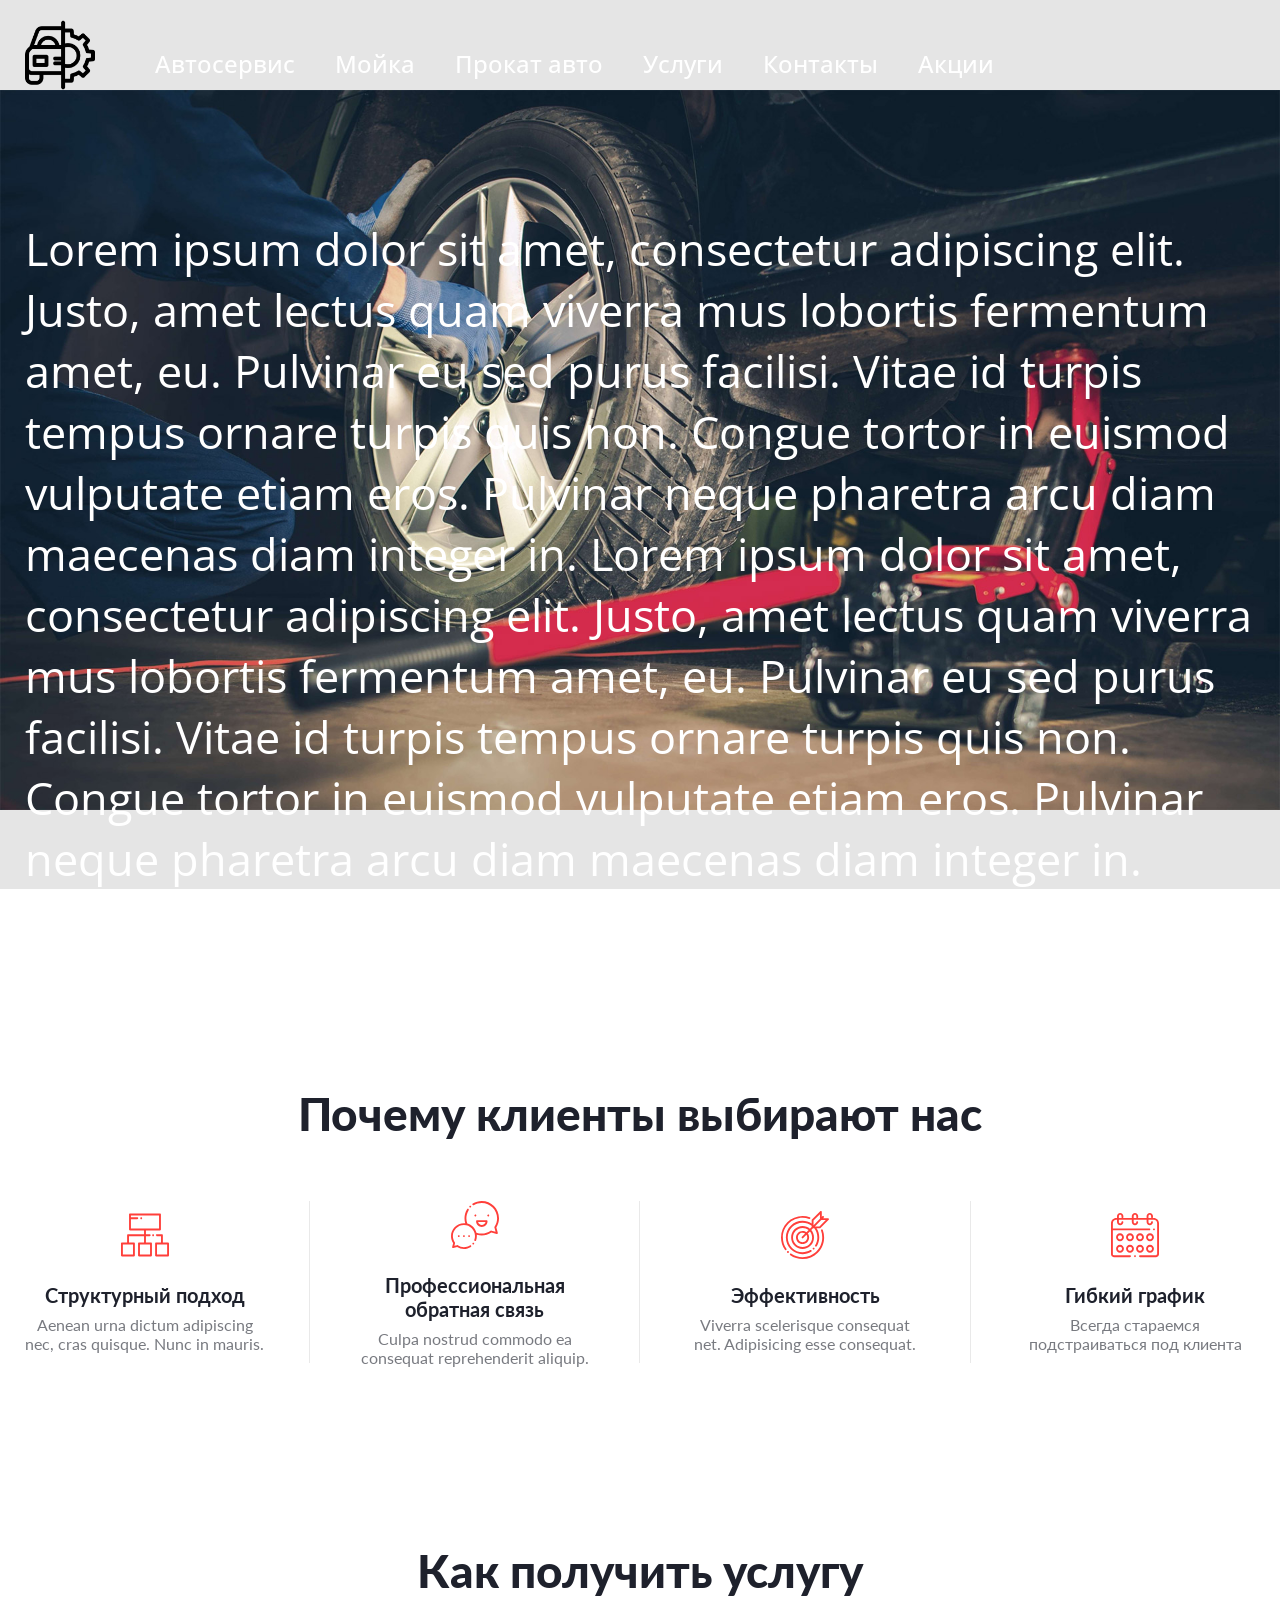
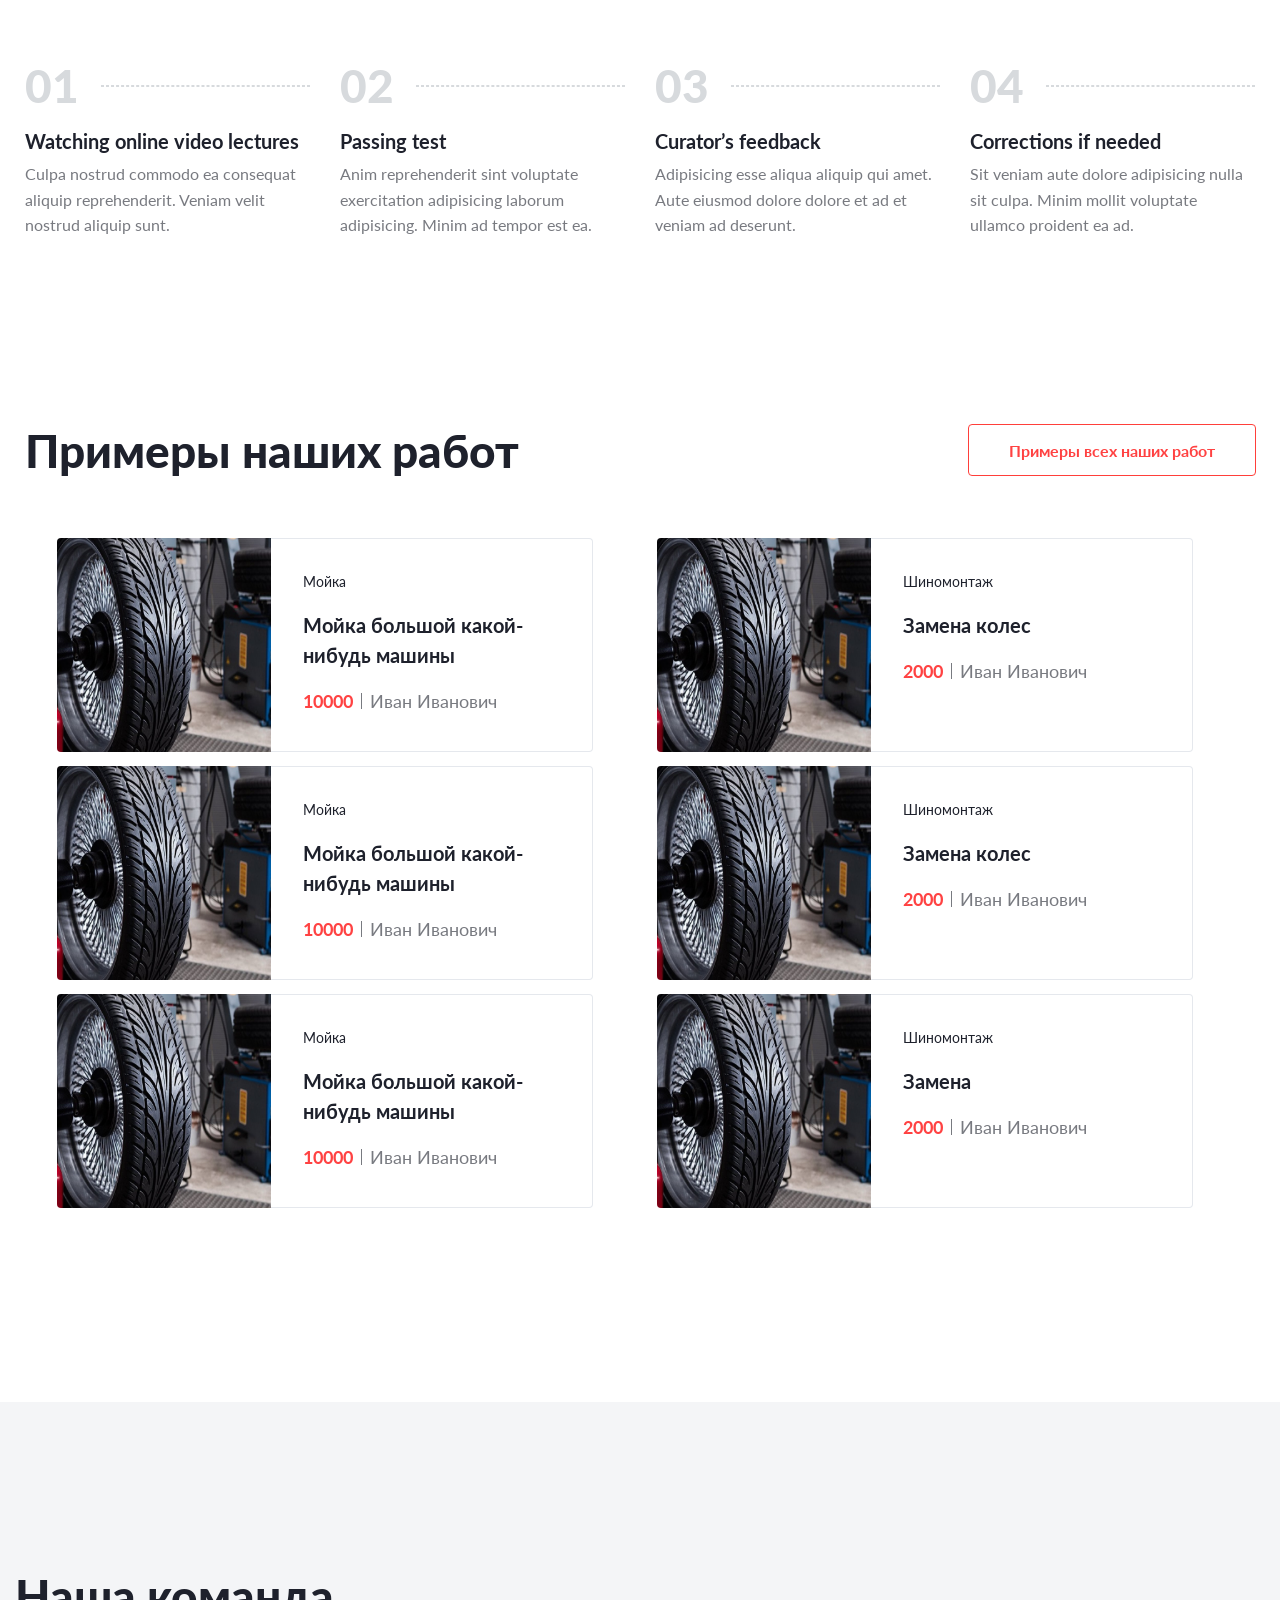
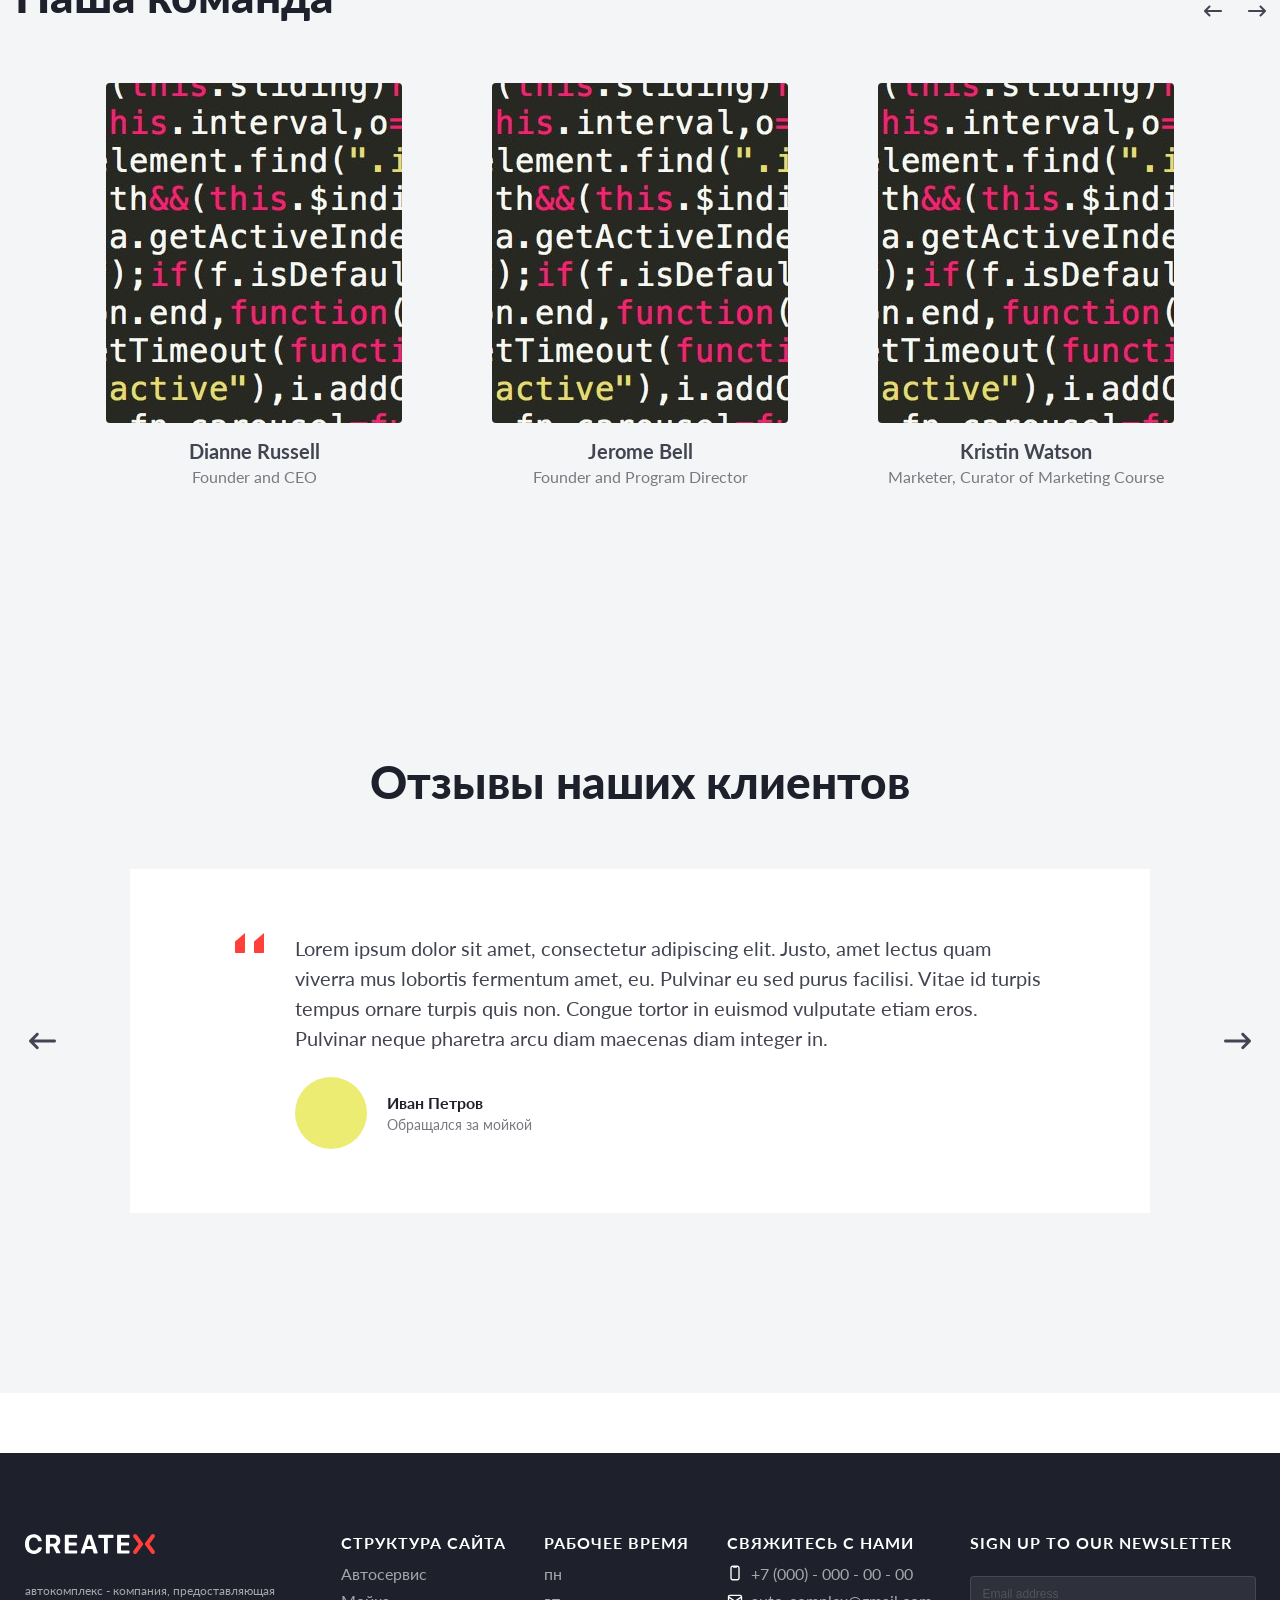
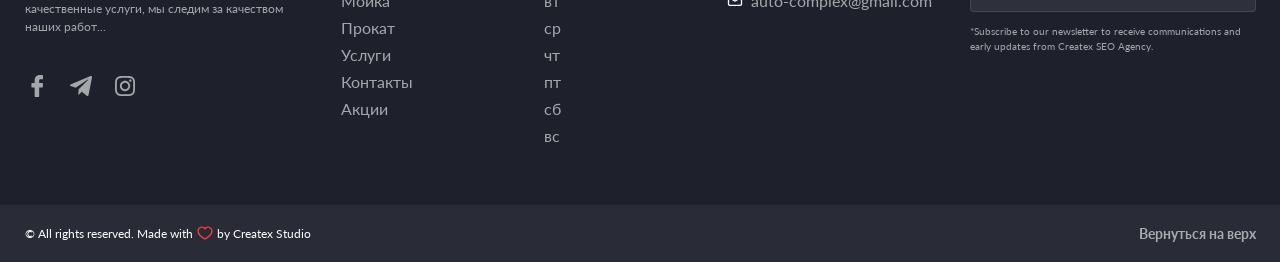
==== pages/homepage.html @ a49b7f40 "First try" ====
<!DOCTYPE html>
<html lang="ru">
  <head>
    <meta charset="UTF-8" />
    <meta http-equiv="X-UA-Compatible" content="IE=edge" />
    <meta name="viewport" content="width=device-width, initial-scale=1.0" />
    <style>
      @import url('https://fonts.googleapis.com/css2?family=Open+Sans&display=swap');
      </style>
    <link rel="stylesheet" href="./homepage/style/css/style.css" />
    <link
      href="https://fonts.googleapis.com/css?family=Lato:regular,700,900"
      rel="stylesheet"
    />
    <link
      rel="stylesheet"
      href="https://unpkg.com/swiper@8/swiper-bundle.min.css"
    />
    <script
      src="https://unpkg.com/swiper@8/swiper-bundle.min.js"
      defer
    ></script>
    <script src="./homepage/homepage.js" defer></script>
    <title>Homepage</title>
  </head>
  <body>
    <header id="header">
      <section class="modals">
        <div class="modals__wrapper">
          <div class="login__modal modal" data-modal="login__modal">
            <h2 class="login__modal-title">Sign in</h2>
            <p class="login__modal-descr">
              Sign in to your account using email and password provided during
              registration.
            </p>
            <form action="#" class="login__modal-form">
              <div class="data__info-form__item">
                <span class="data__form-item__text">Email</span>
                <input
                  type="email"
                  required
                  placeholder="Your working email"
                  class="data__form-item__input"
                />
              </div>

              <div class="data__info-form__item">
                <span class="data__form-item__text">Password</span>
                <input
                  type="password"
                  required
                  placeholder="Your password"
                  class="data__form-item__input"
                />
              </div>

              <div class="login__modal-form__footer">
                <div class="subscribe__info-checkbox">
                  <input
                    type="checkbox"
                    id="agree"
                    name="contact"
                    value="email"
                    class="subscribe__info-checkbox__input"
                  />

                  <label for="agree" class="subscribe__info-checkbox__label"
                    >Keep me signed in</label
                  >
                </div>

                <span class="login__form-footer__text">Forgot password?</span>
              </div>

              <button class="modal__button">Sign in</button>
            </form>
          </div>

          <div class="register__modal modal" data-modal="register__modal">
            <h2 class="login__modal-title">Sign up</h2>
            <p class="login__modal-descr">
              Registration takes less than a minute but gives you full control
              over your studying.
            </p>
            <form action="#" class="login__modal-form">
              <div class="data__info-form__item">
                <span class="data__form-item__text">Full name</span>
                <input
                  type="email"
                  required
                  placeholder="Your full name"
                  class="data__form-item__input"
                />
              </div>

              <div class="data__info-form__item">
                <span class="data__form-item__text">Email</span>
                <input
                  type="password"
                  required
                  placeholder="Your working email"
                  class="data__form-item__input"
                />
              </div>

              <div class="data__info-form__item">
                <span class="data__form-item__text">Password</span>
                <input
                  type="password"
                  required
                  placeholder="Your password"
                  class="data__form-item__input"
                />
              </div>

              <div class="data__info-form__item">
                <span class="data__form-item__text">Confirm password</span>
                <input
                  type="password"
                  required
                  placeholder="Repeat password"
                  class="data__form-item__input"
                />
              </div>

              <div class="subscribe__info-checkbox">
                <input
                  type="checkbox"
                  id="agree"
                  name="contact"
                  value="email"
                  class="subscribe__info-checkbox__input"
                />

                <label for="agree" class="subscribe__info-checkbox__label"
                  >Remember me</label
                >
              </div>

              <button class="modal__button">Sign up</button>
            </form>
          </div>
        </div>
      </section>
      <div class="header__mobile"></div>

      <div class="header__container">
        <div class="header__top">
          <div class="header__top-left">
            <img
              src="/pages/homepage/src/img/car-repair.png" 
              alt="logo"
              class="header__top-left__img"
            />
            
            <nav class="header__top-left__menu">
              <ul class="header__left-menu__list">
                <li class="header__menu-list__item">
                  <a href="aboutUs.html" class="header__list-item__link"
                    >Автосервис</a
                  >
                </li>
                <li class="header__menu-list__item">
                  <a href="courses.html" class="header__list-item__link"
                    >Мойка</a
                  >
                </li>
                <li class="header__menu-list__item">
                  <a href="events.html" class="header__list-item__link"
                    >Прокат авто</a
                  >
                </li>
                <li class="header__menu-list__item">
                  <a href="post.html" class="header__list-item__link"
                    >Услуги</a
                  ><!-- цены сюда же-->
                </li>
                <li class="header__menu-list__item">
                  <a href="contacts.html" class="header__list-item__link"
                    >Контакты</a
                  >
                </li>
                <li class="header__menu-list__item">
                  <a href="post.html" class="header__list-item__link"
                    >Акции</a
                  ><!-- пока что тут пусто-->
                </li>
              </ul>
            </nav>
          </div>

          <div class="header__top-right">
            <button class="header__top-right__button btn__homepage">
              Get consultation
            </button>
            <div class="header__top-right__login">
              <img
                src="./homepage/src/icons/login.svg"
                alt="log in"
                class="header__right-login__img"
              />
              <div class="header__right-login__text">
                <span
                  class="header__login-text__login header__button"
                  data-path__modal="login__modal"
                  >Log in</span
                >
                /
                <span
                  class="header__login-text__register header__button"
                  data-path__modal="register__modal"
                  >Register</span
                >
              </div>
            </div>
          </div>

          <div class="header__hamb">
            <div class="header__hamb-field">
              <span class="header__hamb-field__line"></span>
              <span class="header__hamb-field__line"></span>
              <span class="header__hamb-field__line"></span>
            </div>
          </div>
        </div>

        <div class="header__center">
          
          <div class="header__center-right">
            Lorem ipsum dolor sit amet, consectetur adipiscing elit.
            Justo, amet lectus quam viverra mus lobortis fermentum
            amet, eu. Pulvinar eu sed purus facilisi. Vitae id
            turpis tempus ornare turpis quis non. Congue tortor in
            euismod vulputate etiam eros. Pulvinar neque pharetra
            arcu diam maecenas diam integer in. Lorem ipsum dolor sit amet, consectetur adipiscing elit.
            Justo, amet lectus quam viverra mus lobortis fermentum
            amet, eu. Pulvinar eu sed purus facilisi. Vitae id
            turpis tempus ornare turpis quis non. Congue tortor in
            euismod vulputate etiam eros. Pulvinar neque pharetra
            arcu diam maecenas diam integer in.
          </div>
        </div>
        
      </div>
    </header>
    <div class="wrapper">

      <main id="main">
        <section class="values">
          <div class="values__container">
            <div class="values__header">
              <span class="values__header-text"></span>
              <h2 class="values__header-title">Почему клиенты выбирают нас</h2>
            </div>
            <div class="values__body">
              <div class="values__body-item">
                <picture class="values__item-img__box">
                  <img
                    src="./aboutUs/src/icons/ic-structure.svg"
                    alt="image"
                    class="values__item-img"
                  />
                </picture>
                <h6 class="values__item-img__title">Структурный подход</h6>
                <p class="values__item-img__descr">
                  Aenean urna dictum adipiscing nec, cras quisque. Nunc in
                  mauris.
                </p>
              </div>

              <div class="values__body-vertical"></div>

              <div class="values__body-item">
                <picture class="values__item-img__box">
                  <img
                    src="./aboutUs/src/icons/ic-chat.svg"
                    alt="image"
                    class="values__item-img"
                  />
                </picture>
                <h6 class="values__item-img__title">Профессиональная обратная связь</h6>
                <p class="values__item-img__descr">
                  Culpa nostrud commodo ea consequat reprehenderit aliquip.
                </p>
              </div>

              <div class="values__body-vertical"></div>

              <div class="values__body-item">
                <picture class="values__item-img__box">
                  <img
                    src="./aboutUs/src/icons/ic-target.svg"
                    alt="image"
                    class="values__item-img"
                  />
                </picture>
                <h6 class="values__item-img__title">Эффективность</h6>
                <p class="values__item-img__descr">
                  Viverra scelerisque consequat net. Adipisicing esse consequat.
                </p>
              </div>

              <div class="values__body-vertical"></div>

              <div class="values__body-item">
                <picture class="values__item-img__box">
                  <img
                    src="./aboutUs/src/icons/ic-calendar.svg"
                    alt="image"
                    class="values__item-img"
                  />
                </picture>
                <h6 class="values__item-img__title">Гибкий график</h6>
                <p class="values__item-img__descr">
                  Всегда стараемся подстраиваться под клиента
                </p>
              </div>
            </div>
          </div>
        </section>

        <!--процесс получения услуги-->
        <section class="steps">
          <div class="steps__container">
            <div class="steps__header">
              <span class="steps__header-text"></span>
              <h2 class="steps__header-title">Как получить услугу</h2>
            </div>
            <div class="steps__body">
              <div class="steps__body-item">
                <div class="steps__body-item__header">
                  <span class="steps-item__header-number">01</span>
                  <div class="steps-item__header-line"></div>
                </div>
                <div class="steps__body-item__body">
                  <h6 class="steps-item__body-title">
                    Watching online video lectures
                  </h6>
                  <p class="steps-item__body-descr">
                    Culpa nostrud commodo ea consequat aliquip reprehenderit.
                    Veniam velit nostrud aliquip sunt.
                  </p>
                </div>
              </div>

              <div class="steps__body-item">
                <div class="steps__body-item__header">
                  <span class="steps-item__header-number">02</span>
                  <div class="steps-item__header-line"></div>
                </div>
                <div class="steps__body-item__body">
                  <h6 class="steps-item__body-title">Passing test</h6>
                  <p class="steps-item__body-descr">
                    Anim reprehenderit sint voluptate exercitation adipisicing
                    laborum adipisicing. Minim ad tempor est ea.
                  </p>
                </div>
              </div>

              <div class="steps__body-item">
                <div class="steps__body-item__header">
                  <span class="steps-item__header-number">03</span>
                  <div class="steps-item__header-line"></div>
                </div>
                <div class="steps__body-item__body">
                  <h6 class="steps-item__body-title">Curator’s feedback</h6>
                  <p class="steps-item__body-descr">
                    Adipisicing esse aliqua aliquip qui amet. Aute eiusmod
                    dolore dolore et ad et veniam ad deserunt.
                  </p>
                </div>
              </div>

              <div class="steps__body-item">
                <div class="steps__body-item__header">
                  <span class="steps-item__header-number">04</span>
                  <div class="steps-item__header-line"></div>
                </div>
                <div class="steps__body-item__body">
                  <h6 class="steps-item__body-title">Corrections if needed</h6>
                  <p class="steps-item__body-descr">
                    Sit veniam aute dolore adipisicing nulla sit culpa. Minim
                    mollit voluptate ullamco proident ea ad.
                  </p>
                </div>
              </div>
            </div>
          </div>
        </section>
    
        <!--примеры работ-->
        <section class="courses">
          <div class="courses__container">
            <div class="courses__header">
              <span class="courses__header-text"></span>
              <div class="courses__header-bottom">
                <h2 class="courses__header-bottom__title">Примеры наших работ</h2>
                <button class="courses__header-bottom__button btn__homepage">
                  Примеры всех наших работ 
                </button>
              </div>
            </div>

            <div class="courses__cards">
              <div class="courses__cards-item">
                <div class="courses__item-img__box">
                  <img
                    src="./homepage/src/img/shinomontag.jpg"
                    alt="image"
                    class="courses__item-img"
                  />
                </div>

                <div class="courses__item-content">
                  <span class="courses__item-content__direction"
                    >Мойка</span
                  >
                  <h4 class="courses__item-content__title">
                    Мойка большой какой-нибудь машины
                  </h4>
                  <div class="courses__item-content__info">
                    <span class="courses__content-info__price">10000</span>
                    <div class="courses__content-info__vertical"></div>
                    <span class="courses__content-info__name"
                      >Иван Иванович</span
                    >
                  </div>
                </div>
              </div>

              <div class="courses__cards-item">
                <div class="courses__item-img__box">
                  <img
                    src="./homepage/src/img/shinomontag.jpg"
                    alt="image"
                    class="courses__item-img"
                  />
                </div>
                <div class="courses__item-content">
                  <span class="courses__item-content__direction"
                    >Шиномонтаж</span
                  >
                  <h4 class="courses__item-content__title">
                    Замена колес
                  </h4>
                  <div class="courses__item-content__info">
                    <span class="courses__content-info__price">2000</span>
                    <div class="courses__content-info__vertical"></div>
                    <span class="courses__content-info__name"
                      >Иван Иванович</span
                    >
                  </div>
                </div>
              </div>

              <div class="courses__cards-item">
                <div class="courses__item-img__box">
                  <img
                    src="./homepage/src/img/shinomontag.jpg"
                    alt="image"
                    class="courses__item-img"
                  />
                </div>

                <div class="courses__item-content">
                  <span class="courses__item-content__direction"
                    >Мойка</span
                  >
                  <h4 class="courses__item-content__title">
                    Мойка большой какой-нибудь машины
                  </h4>
                  <div class="courses__item-content__info">
                    <span class="courses__content-info__price">10000</span>
                    <div class="courses__content-info__vertical"></div>
                    <span class="courses__content-info__name"
                      >Иван Иванович</span
                    >
                  </div>
                </div>
              </div>

              <div class="courses__cards-item">
                <div class="courses__item-img__box">
                  <img
                    src="./homepage/src/img/shinomontag.jpg"
                    alt="image"
                    class="courses__item-img"
                  />
                </div>
                <div class="courses__item-content">
                  <span class="courses__item-content__direction"
                    >Шиномонтаж</span
                  >
                  <h4 class="courses__item-content__title">
                    Замена колес
                  </h4>
                  <div class="courses__item-content__info">
                    <span class="courses__content-info__price">2000</span>
                    <div class="courses__content-info__vertical"></div>
                    <span class="courses__content-info__name"
                      >Иван Иванович</span
                    >
                  </div>
                </div>
              </div>


              <div class="courses__cards-item">
                <div class="courses__item-img__box">
                  <img
                    src="./homepage/src/img/shinomontag.jpg"
                    alt="image"
                    class="courses__item-img"
                  />
                </div>

                <div class="courses__item-content">
                  <span class="courses__item-content__direction"
                    >Мойка</span
                  >
                  <h4 class="courses__item-content__title">
                    Мойка большой какой-нибудь машины
                  </h4>
                  <div class="courses__item-content__info">
                    <span class="courses__content-info__price">10000</span>
                    <div class="courses__content-info__vertical"></div>
                    <span class="courses__content-info__name"
                      >Иван Иванович</span
                    >
                  </div>
                </div>
              </div>

              <div class="courses__cards-item">
                <div class="courses__item-img__box">
                  <img
                    src="./homepage/src/img/shinomontag.jpg"
                    alt="image"
                    class="courses__item-img"
                  />
                </div>
                <div class="courses__item-content">
                  <span class="courses__item-content__direction"
                    >Шиномонтаж</span
                  >
                  <h4 class="courses__item-content__title">
                    Замена
                  </h4>
                  <div class="courses__item-content__info">
                    <span class="courses__content-info__price">2000</span>
                    <div class="courses__content-info__vertical"></div>
                    <span class="courses__content-info__name"
                      >Иван Иванович</span
                    >
                  </div>
                </div>
              </div>

            </div>
          </div>
        </section>

        <!--команда-->
        <section class="team">
          <div class="team__container">
            <div class="team__header">
              <div class="team__header-left">
                <span class="team__header-left__text"
                  ></span
                >
                <h2 class="team__header-left__title">Наша команда</h2>
              </div>

              <div class="team__header-right__images">
                <img
                  src="./homepage/src/icons/arrowTeamLeft.svg"
                  alt="arrow"
                  class="team__right-images__img"
                />
                <img
                  src="./homepage/src/icons/arrowTeamRight.svg"
                  alt="arrow"
                  class="team__right-images__img"
                />
              </div>
            </div>

            <div class="team__cards">
              <div class="team__cards-card">
                <div class="team__card-img__box">
                  <img
                    src="./homepage/src/img/code.jpg"
                    alt="girl"
                    class="team__card-img"
                  />
                </div>
                <div class="team__cards-card__content">
                  <span class="team__card-content__name">Dianne Russell</span>
                  <span class="team__card-content__position"
                    >Founder and CEO</span
                  >
                </div>
              </div>

              <div class="team__cards-card">
                <div class="team__card-img__box">
                  <img
                    src="./homepage/src/img/code.jpg"
                    alt="girl"
                    class="team__card-img"
                  />
                </div>
                <div class="team__cards-card__content">
                  <span class="team__card-content__name">Jerome Bell</span>
                  <span class="team__card-content__position"
                    >Founder and Program Director</span
                  >
                </div>
              </div>

              <div class="team__cards-card">
                <div class="team__card-img__box">
                  <img
                    src="./homepage/src/img/code.jpg"
                    alt="girl"
                    class="team__card-img"
                  />
                </div>
                <div class="team__cards-card__content">
                  <span class="team__card-content__name">Kristin Watson</span>
                  <span class="team__card-content__position"
                    >Marketer, Curator of Marketing Course</span
                  >
                </div>
              </div>

              <div class="team__cards-card">
                <div class="team__card-img__box">
                  <img
                    src="./homepage/src/img/code.jpg"
                    alt="girl"
                    class="team__card-img"
                  />
                </div>
                <div class="team__cards-card__content">
                  <span class="team__card-content__name">Marvin McKinney</span>
                  <span class="team__card-content__position"
                    >PM, Curator of Management Course</span
                  >
                </div>
              </div>
            </div>
          </div>
        </section>

        <!--отзывы-->
        <section class="testimonials">
          <div class="testimonials__uniqcontainer">
            <div class="testimonials__header">
              <span class="testimonials__header-text"></span>
              <h2 class="testimonials__header-title">Отзывы наших клиентов</h2><!-- отзывы обо всем, а потом уже добавить отзывы о каждой отдельной части-->
            </div>
            <div class="testimonials__body">
              <picture class="testimonials__body-leftArrow__box">
                <img
                  src="./aboutUs/src/icons/arrowLeft.svg"
                  alt="arrow"
                  class="testimonials__body-leftArrow swiper-button-prev"
                />
              </picture>

              <div class="testimonials__box swiper-container">
                <div class="testimonials__wrapper swiper-wrapper">
                  <div class="testimonials__item swiper-slide">
                    <picture class="testimonials__item-left">
                      <img
                        src="./aboutUs/src/icons/forSwiper.svg"
                        alt="image"
                        class="testimonials__item-img"
                      />
                      <img
                        src="./aboutUs/src/icons/forSwiper.svg"
                        alt="image"
                        class="testimonials__item-img"
                      />
                    </picture>
                    <div class="testimonials__item-content">
                      <p class="testimonials__item-content__descr">
                        Lorem ipsum dolor sit amet, consectetur adipiscing elit.
                        Justo, amet lectus quam viverra mus lobortis fermentum
                        amet, eu. Pulvinar eu sed purus facilisi. Vitae id
                        turpis tempus ornare turpis quis non. Congue tortor in
                        euismod vulputate etiam eros. Pulvinar neque pharetra
                        arcu diam maecenas diam integer in.
                      </p>
                      <div class="testimonials__item-content__personal">
                        <div class="testimonials__item-ava__box"></div>
                        <div class="testimonials__item-info">
                          <span class="testimonials__item-info__name"
                            >Иван Петров</span
                          >
                          <span class="testimonials__item-info__position"
                            >Обращался за мойкой</span
                          >
                        </div>
                      </div>
                    </div>
                  </div>

                  <div class="testimonials__item swiper-slide">
                    <picture class="testimonials__item-left">
                      <img
                        src="./aboutUs/src/icons/forSwiper.svg"
                        alt="image"
                        class="testimonials__item-img"
                      />
                      <img
                        src="./aboutUs/src/icons/forSwiper.svg"
                        alt="image"
                        class="testimonials__item-img"
                      />
                    </picture>
                    <div class="testimonials__item-content">
                      <p class="testimonials__item-content__descr">
                        Lorem ipsum dolor sit amet, consectetur adipiscing elit.
                        Justo, amet lectus quam viverra mus lobortis fermentum
                        amet, eu. Pulvinar eu sed purus facilisi. Vitae id
                        turpis tempus ornare turpis quis non. Congue tortor in
                        euismod vulputate etiam eros. Pulvinar neque pharetra
                        arcu diam maecenas diam integer in.
                      </p>
                      <div class="testimonials__item-content__personal">
                        <div class="testimonials__item-ava__box"></div>
                        <div class="testimonials__item-info">
                          <span class="testimonials__item-info__name"
                            >Андрей Иванов</span
                          >
                          <span class="testimonials__item-info__position"
                            >Обращался за шиномонтажем</span
                          >
                        </div>
                      </div>
                    </div>
                  </div>

                  <div class="testimonials__item swiper-slide">
                    <picture class="testimonials__item-left">
                      <img
                        src="./aboutUs/src/icons/forSwiper.svg"
                        alt="image"
                        class="testimonials__item-img"
                      />
                      <img
                        src="./aboutUs/src/icons/forSwiper.svg"
                        alt="image"
                        class="testimonials__item-img"
                      />
                    </picture>
                    <div class="testimonials__item-content">
                      <p class="testimonials__item-content__descr">
                        Lorem ipsum dolor sit amet, consectetur adipiscing elit.
                        Justo, amet lectus quam viverra mus lobortis fermentum
                        amet, eu. Pulvinar eu sed purus facilisi. Vitae id
                        turpis tempus ornare turpis quis non. Congue tortor in
                        euismod vulputate etiam eros. Pulvinar neque pharetra
                        arcu diam maecenas diam integer in.
                      </p>
                      <div class="testimonials__item-content__personal">
                        <div class="testimonials__item-ava__box"></div>
                        <div class="testimonials__item-info">
                          <span class="testimonials__item-info__name"
                            >Иван Иван</span
                          >
                          <span class="testimonials__item-info__position"
                            >Масло</span
                          >
                        </div>
                      </div>
                    </div>
                  </div>

                  <div class="testimonials__item swiper-slide">
                    <picture class="testimonials__item-left">
                      <img
                        src="./aboutUs/src/icons/forSwiper.svg"
                        alt="image"
                        class="testimonials__item-img"
                      />
                      <img
                        src="./aboutUs/src/icons/forSwiper.svg"
                        alt="image"
                        class="testimonials__item-img"
                      />
                    </picture>
                    <div class="testimonials__item-content">
                      <p class="testimonials__item-content__descr">
                        Lorem ipsum dolor sit amet, consectetur adipiscing elit.
                        Justo, amet lectus quam viverra mus lobortis fermentum
                        amet, eu. Pulvinar eu sed purus facilisi. Vitae id
                        turpis tempus ornare turpis quis non. Congue tortor in
                        euismod vulputate etiam eros. Pulvinar neque pharetra
                        arcu diam maecenas diam integer in.
                      </p>
                      <div class="testimonials__item-content__personal">
                        <div class="testimonials__item-ava__box"></div>
                        <div class="testimonials__item-info">
                          <span class="testimonials__item-info__name"
                            >Киркоров</span
                          >
                          <span class="testimonials__item-info__position"
                            >За мойкой</span
                          >
                        </div>
                      </div>
                    </div>
                  </div>

                  <div class="testimonials__item swiper-slide">
                    <picture class="testimonials__item-left">
                      <img
                        src="./aboutUs/src/icons/forSwiper.svg"
                        alt="image"
                        class="testimonials__item-img"
                      />
                      <img
                        src="./aboutUs/src/icons/forSwiper.svg"
                        alt="image"
                        class="testimonials__item-img"
                      />
                    </picture>
                    <div class="testimonials__item-content">
                      <p class="testimonials__item-content__descr">
                        Lorem ipsum dolor sit amet, consectetur adipiscing elit.
                        Justo, amet lectus quam viverra mus lobortis fermentum
                        amet, eu. Pulvinar eu sed purus facilisi. Vitae id
                        turpis tempus ornare turpis quis non. Congue tortor in
                        euismod vulputate etiam eros. Pulvinar neque pharetra
                        arcu diam maecenas diam integer in.
                      </p>
                      <div class="testimonials__item-content__personal">
                        <div class="testimonials__item-ava__box"></div>
                        <div class="testimonials__item-info">
                          <span class="testimonials__item-info__name"
                            >Остап Бендер</span
                          >
                          <span class="testimonials__item-info__position"
                            >Прокат</span
                          >
                        </div>
                      </div>
                    </div>
                  </div>
                </div>
              </div>

              <picture class="testimonials__body-rightArrow__box">
                <img
                  src="./aboutUs/src/icons/arrowRight.svg"
                  alt="arrow"
                  class="testimonials__body-rightArrow swiper-button-next"
                />
              </picture>
            </div>
          </div>
        </section>
        <section class="map">
          <div class="map__container">
            <script type="text/javascript" charset="utf-8"
            async src="https://api-maps.yandex.ru/services/constructor/1.0/js/?um=constructor%3A05682bf9267c5b74e0a47ddb5e3f7f3386f192ed1a2b89e97ac9da670726e197&amp;width=500&amp;height=400&amp;lang=ru_RU&amp;scroll=true"></script>
          </div>
        </section>
      </main>

      <footer id="footer">
        <div class="footer__body">
          <div class="footer__container">
            <div class="footer__body-left">
              <div class="footer__left-img__box">
                <img
                  src="./homepage/src/icons/footer/logo.svg"
                  alt="logo"
                  class="footer__left-img"
                />
              </div>
              <p class="footer__left-descr">
                автокомплекс - компания, предоставляющая качественные услуги, мы следим за качеством наших работ...
              </p>
              <div class="footer__left-socials">
                <div class="footer__socials-img__box">
                  <img
                    src="./homepage/src/icons/footer/facebook.svg"
                    alt="facebook"
                    class="footer__socials-img" 
                  /><!--надо вк добавить-->
                </div>

                <div class="footer__socials-img__box">
                  <img
                    src="./homepage/src/icons/footer/telegram.svg"
                    alt="telegram"
                    class="footer__socials-img"
                  />
                </div>

                <div class="footer__socials-img__box">
                  <img
                    src="./homepage/src/icons/footer/insta.svg"
                    alt="insta"
                    class="footer__socials-img"
                  />
                </div>

              </div>
            </div>

            <ul class="footer__body-list">
              <span class="footer__body-list__title">Структура сайта</span>
              <li class="footer__body-list__item">Автосервис</li>
              <li class="footer__body-list__item">Мойка</li>
              <li class="footer__body-list__item">Прокат</li>
              <li class="footer__body-list__item">Услуги</li>
              <li class="footer__body-list__item">Контакты</li>
              <li class="footer__body-list__item">Акции</li>
            </ul>

            <ul class="footer__body-list">
              <span class="footer__body-list__title">Рабочее время</span>
              <li class="footer__body-list__item">пн</li>
              <li class="footer__body-list__item">вт</li>
              <li class="footer__body-list__item">ср</li>
              <li class="footer__body-list__item">чт</li>
              <li class="footer__body-list__item">пт</li>
              <li class="footer__body-list__item">сб</li>
              <li class="footer__body-list__item">вс</li>
            </ul>

            <div class="footer__body-contact">
              <span class="footer__body-contact__title">Свяжитесь с нами</span>

              <div class="footer__body-contact__item">
                <img
                  src="./homepage/src/icons/footer/phone.svg"
                  alt="phone"
                  class="footer__contact-img"
                />
                <span class="footer-contact__text">+7 (000) - 000 - 00 - 00</span>
              </div>

              <div class="footer__body-contact__item">
                <img
                  src="./homepage/src/icons/footer/mail.svg"
                  alt="mail"
                  class="footer__contact-img"
                />
                <span class="footer-contact__text">auto-complex@gmail.com</span>
              </div>
            </div>

            <div class="footer__body-newsletter">
              <span class="footer__body-newsletter__title"
                >SIGN UP TO OUR NEWSLETTER</span
              >
              <input
                type="email"
                placeholder="Email address"
                class="footer__body-newsletter__input"
              />
              <p class="footer__body-newsletter__warning">
                *Subscribe to our newsletter to receive communications and early
                updates from Createx SEO Agency.
              </p>
            </div>
          </div>
        </div>

        <div class="footer__footer">
          <div class="footer__container">
            <p class="footer__footer-left">
              © All rights reserved. Made with
              <img
                src="./homepage/src/icons/footer/heart.svg"
                alt="heart"
                class="footer__footer-left__img"
              />
              by Createx Studio
            </p>
            <a class="footer__footer-right" href="#header">Вернуться на верх</a>
          </div>
        </div>
      </footer>
    </div>

    <script src="./homepage.js"></script>
  </body>
</html>
---- pages/homepage/style/css/style.css ----
*,*::after,*::before{margin:0;padding:0;text-decoration:none;box-sizing:border-box}h1,h2,h3,h4,h5,h6{margin:0;padding:0}a{text-decoration:none}span{margin:0;padding:0;display:block}ul{list-style:none}[class*="__container"]{padding:0px 10px;max-width:1251px;margin:0 auto}body{font-family:"Open-sans"}body #header{font-family:'Open Sans', sans-serif;font-size:45px;background-image:url("/pages/homepage/src/img/mainHeader.jpg");background-repeat:no-repeat;background-position:center center;background-attachment:fixed;-webkit-background-size:cover;-moz-background-size:cover;-o-background-size:cover;background-size:100%;background-color:rgba(0,0,0,0.1);color:#fff}body #header .modals .modals__wrapper{position:fixed;z-index:1000;left:0;right:0;top:0;bottom:0;height:100%;background-color:rgba(0,0,0,0.8);display:flex;align-items:center;justify-content:center;display:none;visibility:hidden;transition:all 0.3s ease-in-out}body #header .modals .modals__wrapper .modal{background-color:#fff;width:auto;height:auto;display:flex;flex-direction:column;align-items:center;justify-content:center;font-size:32px;font-weight:500;border:none;border-radius:3px;display:none;visibility:hidden;transition:all 0.3s ease-in-out}body #header .modals .modals__wrapper .login__modal,body #header .modals .modals__wrapper .register__modal{padding:20px 0px 30px 0px;min-width:486px;font-family:'Open Sans', sans-serif}body #header .modals .modals__wrapper .login__modal .login__modal-title,body #header .modals .modals__wrapper .register__modal .login__modal-title{margin:0px 0px 26px 0px}body #header .modals .modals__wrapper .login__modal .login__modal-descr,body #header .modals .modals__wrapper .register__modal .login__modal-descr{width:484px;margin:0px 48px 24px;font-weight:400;font-size:16px;letter-spacing:0.7px;line-height:150%;text-align:center;color:#787a80}body #header .modals .modals__wrapper .login__modal .login__modal-form,body #header .modals .modals__wrapper .register__modal .login__modal-form{margin:0px 32px}body #header .modals .modals__wrapper .login__modal .login__modal-form .data__info-form__item:not(:last-child),body #header .modals .modals__wrapper .register__modal .login__modal-form .data__info-form__item:not(:last-child){margin-bottom:14px}body #header .modals .modals__wrapper .login__modal .login__modal-form .data__info-form__item .data__form-item__text,body #header .modals .modals__wrapper .register__modal .login__modal-form .data__info-form__item .data__form-item__text{font-weight:400;font-size:16px;color:#424551;margin-bottom:8px}body #header .modals .modals__wrapper .login__modal .login__modal-form .data__info-form__item .data__form-item__input,body #header .modals .modals__wrapper .register__modal .login__modal-form .data__info-form__item .data__form-item__input{padding:13px 16px;min-width:466px;background-color:#fff;border:1px solid #d7dadd;border-radius:4px;font-weight:400;font-size:16px;color:#9a9ca5;outline:none}body #header .modals .modals__wrapper .login__modal .login__modal-form .login__modal-form__footer,body #header .modals .modals__wrapper .register__modal .login__modal-form .login__modal-form__footer{display:flex;align-items:center;justify-content:space-between}body #header .modals .modals__wrapper .login__modal .login__modal-form .login__modal-form__footer .subscribe__info-checkbox,body #header .modals .modals__wrapper .register__modal .login__modal-form .login__modal-form__footer .subscribe__info-checkbox{display:flex;align-items:center;margin-right:50px}body #header .modals .modals__wrapper .login__modal .login__modal-form .login__modal-form__footer .subscribe__info-checkbox .subscribe__info-checkbox__input,body #header .modals .modals__wrapper .register__modal .login__modal-form .login__modal-form__footer .subscribe__info-checkbox .subscribe__info-checkbox__input{appearance:none;-webkit-appearance:none;position:absolute}body #header .modals .modals__wrapper .login__modal .login__modal-form .login__modal-form__footer .subscribe__info-checkbox .subscribe__info-checkbox__label,body #header .modals .modals__wrapper .register__modal .login__modal-form .login__modal-form__footer .subscribe__info-checkbox .subscribe__info-checkbox__label{max-width:287px;padding-left:28px;line-height:160%;font-weight:400;font-size:16px;color:#424551;cursor:pointer;position:relative}body #header .modals .modals__wrapper .login__modal .login__modal-form .login__modal-form__footer .subscribe__info-checkbox .subscribe__info-checkbox__label::before,body #header .modals .modals__wrapper .register__modal .login__modal-form .login__modal-form__footer .subscribe__info-checkbox .subscribe__info-checkbox__label::before{content:"";display:block;width:16px;height:16px;background-color:transparent;border:1px solid #ff3f3a;border-radius:3px;position:absolute;top:5px;left:0;z-index:1;transition:all 0.12s linear}body #header .modals .modals__wrapper .login__modal .login__modal-form .login__modal-form__footer .subscribe__info-checkbox .subscribe__info-checkbox__input:checked+.subscribe__info-checkbox__label::before,body #header .modals .modals__wrapper .register__modal .login__modal-form .login__modal-form__footer .subscribe__info-checkbox .subscribe__info-checkbox__input:checked+.subscribe__info-checkbox__label::before{background-color:#ff3f3a}body #header .modals .modals__wrapper .login__modal .login__modal-form .login__modal-form__footer .login__form-footer__text,body #header .modals .modals__wrapper .register__modal .login__modal-form .login__modal-form__footer .login__form-footer__text{font-family:'Open Sans', sans-serif;font-weight:400;font-size:14px;letter-spacing:0.7px;line-height:150%;text-align:right;color:#424551;cursor:pointer;transition:0.2s linear}body #header .modals .modals__wrapper .login__modal .login__modal-form .login__modal-form__footer .login__form-footer__text:hover,body #header .modals .modals__wrapper .register__modal .login__modal-form .login__modal-form__footer .login__form-footer__text:hover{color:#ff3f3a}body #header .modals .modals__wrapper .login__modal .login__modal-form .modal__button,body #header .modals .modals__wrapper .register__modal .login__modal-form .modal__button{width:100%;padding:0px 40px;min-height:52px;border:1px solid #ff3f3a;border-radius:4px;background-color:transparent;font-family:'Open Sans', sans-serif;font-weight:700;font-size:16px;text-align:center;color:#ff4242;transition:all 0.3s linear;cursor:pointer;margin-top:24px}body #header .modals .modals__wrapper .login__modal .login__modal-form .modal__button:hover,body #header .modals .modals__wrapper .register__modal .login__modal-form .modal__button:hover{background:linear-gradient(55.95deg, #ff3f3a 0%, #f75e05 100%);color:#ffffff}body #header .modals .modals__wrapper .register__modal .subscribe__info-checkbox{display:flex;align-items:center}body #header .modals .modals__wrapper .register__modal .subscribe__info-checkbox .subscribe__info-checkbox__input{appearance:none;-webkit-appearance:none;position:absolute}body #header .modals .modals__wrapper .register__modal .subscribe__info-checkbox .subscribe__info-checkbox__label{max-width:287px;padding-left:28px;line-height:160%;font-family:'Open Sans', sans-serif;font-weight:400;font-size:16px;color:#424551;cursor:pointer;position:relative}body #header .modals .modals__wrapper .register__modal .subscribe__info-checkbox .subscribe__info-checkbox__label::before{content:"";display:block;width:16px;height:16px;background-color:transparent;border:1px solid #ff3f3a;border-radius:3px;position:absolute;top:5px;left:0;z-index:1;transition:all 0.12s linear}body #header .modals .modals__wrapper .register__modal .subscribe__info-checkbox .subscribe__info-checkbox__input:checked+.subscribe__info-checkbox__label::before{background-color:#ff3f3a}body #header .modals .modal.modal__open{display:flex;visibility:visible}body #header .modals__wrapper.modals__wrapper-open{display:flex;visibility:visible}body #header :root{--top-primary-color: #424551;--center-primary-color: #1e212c}body #header .btn__homepage{padding:0px 40px;min-height:52px;border:1px solid #ff3f3a;border-radius:4px;background:linear-gradient(55.95deg, #ff3f3a 0%, #f75e05 100%);font-family:'Open Sans', sans-serif;font-weight:700;font-size:16px;text-align:center;color:#fff;transition:all 0.12s linear;cursor:pointer}body #header .btn__homepage:hover{background:transparent;color:#ff4242}body #header .header__mobile{position:fixed;top:62px;left:-100%;z-index:200;width:96%;height:360px;background-color:#f3f3f3;border:2px solid #d4d4d4;border-radius:4px;color:#000;font-size:24px;font-weight:400;letter-spacing:2px;text-transform:uppercase;text-align:center;margin:30px 0px;transition:0.3s}@media (max-width: 425px){body #header .header__mobile{top:40px}}body #header .header__mobile.open{left:2%}body #header .header__container{padding:0px 10px}body #header .header__container .header__top{padding-top:20px;margin-bottom:128px;display:flex;justify-content:space-between;align-items:center;flex-wrap:wrap}@media (max-width: 425px){body #header .header__container .header__top{flex-wrap:nowrap;margin:0}}body #header .header__container .header__top .header__top-left{display:flex;align-items:center;flex-wrap:wrap}body #header .header__container .header__top .header__top-left .header__top-left__img{cursor:pointer;margin-right:60px;width:70px;height:70px}@media (max-width: 425px){body #header .header__container .header__top .header__top-left .header__top-left__img{margin:0}}body #header .header__container .header__top .header__top-left .header__top-left__menu .header__left-menu__list{display:flex;align-items:center;flex-wrap:wrap}body #header .header__container .header__top .header__top-left .header__top-left__menu .header__left-menu__list .header__menu-list__item:not(:last-child){margin-right:40px}body #header .header__container .header__top .header__top-left .header__top-left__menu .header__left-menu__list .header__menu-list__item .header__list-item__link{font-family:'Open Sans', sans-serif;font-weight:500;font-size:24px;text-align:center;color:var(--top-primary-color);cursor:pointer;transition:color 0.2s}body #header .header__container .header__top .header__top-left .header__top-left__menu .header__left-menu__list .header__menu-list__item .header__list-item__link:hover{color:#ff3f3a}body #header .header__container .header__top .header__top-right{display:flex;align-items:center;flex-wrap:wrap;display:none}@media (max-width: 425px){body #header .header__container .header__top .header__top-right{display:none}}body #header .header__container .header__top .header__top-right .header__top-right__button{margin-right:36px}body #header .header__container .header__top .header__top-right .header__top-right__login{display:flex;align-items:center}body #header .header__container .header__top .header__top-right .header__top-right__login .header__right-login__img{margin-right:8px}body #header .header__container .header__top .header__top-right .header__top-right__login .header__right-login__text{display:flex;align-items:center;font-weight:400;font-size:16px;color:var(--top-primary-color);text-align:center}body #header .header__container .header__top .header__top-right .header__top-right__login .header__right-login__text .header__login-text__login{cursor:pointer;margin-right:4px;transition:color 0.2s}body #header .header__container .header__top .header__top-right .header__top-right__login .header__right-login__text .header__login-text__login:hover{color:#ff4242}body #header .header__container .header__top .header__top-right .header__top-right__login .header__right-login__text .header__login-text__register{margin-left:4px;transition:color 0.2s;cursor:pointer}body #header .header__container .header__top .header__top-right .header__top-right__login .header__right-login__text .header__login-text__register:hover{color:#ff4242}body #header .header__container .header__top .header__hamb{display:none;visibility:hidden}body #header .header__container .header__top .header__hamb .header__hamb-field{display:flex;flex-direction:column}body #header .header__container .header__top .header__hamb .header__hamb-field .header__hamb-field__line{display:block;width:40px;height:5px;background-color:#ff4242}body #header .header__container .header__top .header__hamb .header__hamb-field .header__hamb-field__line:not(:last-child){margin-bottom:6px}body #header .header__container .header__top .header__hamb .header__hamb-field:not(:last-child){margin-bottom:12px}@media (max-width: 1120px){body #header .header__container .header__top .header__hamb{display:block;visibility:visible}body #header .header__container .header__top .header__hamb .header__hamb-field{position:relative}body #header .header__container .header__top .header__hamb.active .header__hamb-field__line:nth-child(2){opacity:0}body #header .header__container .header__top .header__hamb.active .header__hamb-field__line:nth-child(1){position:absolute;top:50%;transform:rotate(45deg)}body #header .header__container .header__top .header__hamb.active .header__hamb-field__line:nth-child(3){position:absolute;top:50%;transform:rotate(-45deg)}}body #header .header__container .header__center{display:flex;justify-content:space-between;align-items:center;flex-wrap:wrap;margin-bottom:189px}body #header .header__container .header__center .header__center-left{padding:12px 0px 0px 0px}@media (max-width: 425px){body #header .header__container .header__center .header__center-left{padding:32px 0px 0px 0px}}body #header .header__container .header__center .header__center-left .header__center-left__title{margin-bottom:60px;max-width:496px;font-family:'Open Sans', sans-serif;font-weight:900;font-size:64px;line-height:130%;letter-spacing:1px;color:var(--primary-color)}body #header .header__container .header__center .header__center-left .header__center-left__buttons .header__button-button__left{margin-right:24px}@media (max-width: 425px){body #header .header__container .header__center .header__center-left .header__center-left__title{font-size:44px;margin-bottom:40px}body #header .header__container .header__center .header__center-left .header__center-left__buttons .btn__homepage{width:100%;min-height:52px;font-weight:700;font-size:16px}body #header .header__container .header__center .header__center-left .header__center-left__buttons .btn__homepage:nth-child(1){margin-bottom:18px}}body #header .header__container .header__center .header__center-right{display:block;width:100%;height:100%}body #header .header__container .header__center .header__center-right .header__center-right__img{width:100%;height:100%}@media (max-width: 425px){body #header .header__container .header__center .header__center-right{margin-top:30px;width:100%;height:auto;overflow:hidden;display:flex;align-items:center;justify-content:center}}@media (max-width: 425px){body #header .header__container .header__center{margin-bottom:50px}}body #header .header__container .header__bottom .header__bottom-statistics{display:flex;align-items:center;flex-wrap:wrap}@media (max-width: 425px){body #header .header__container .header__bottom .header__bottom-statistics{display:none}}body #header .header__container .header__bottom .header__bottom-statistics .header__bottom-statistics__item{display:flex;align-items:center}body #header .header__container .header__bottom .header__bottom-statistics .header__bottom-statistics__item .header__statistics-item__number{font-weight:900;font-size:46px;text-align:center;color:var(--primary-color);margin-right:12px}body #header .header__container .header__bottom .header__bottom-statistics .header__bottom-statistics__item .header__statisrics-item__text{font-weight:400;font-size:16px;text-align:center;color:var(--primary-color)}body #header .header__container .header__bottom .header__bottom-statistics .header__bottom-statistics__circle{margin:0px 66px;width:8px;height:8px;border:none;border-radius:50%;background-color:#ff3f3a}@media (max-width: 425px){body #header .header__container .header__bottom .header__bottom-statistics .header__bottom-statistics__circle{display:none}}@media (max-width: 425px){body #header .header__container .header__bottom{display:block}}@media (max-width: 1120px){body #header .header__top-left__menu{display:none;visibility:hidden}body #header .header__top-right{display:none;visibility:hidden}body #header .header__mobile{display:flex;align-items:center;justify-content:center}body #header .header__mobile .header__menu-list__item{margin:32px 0px}body #header .header__mobile .header__menu-list__item:first-child,body #header .header__mobile .header__menu-list__item:last-child{margin:0}body #header .header__mobile .header__menu-list__item .header__list-item__link{color:var(--center-primary-color);font-size:28px;font-weight:500;letter-spacing:1px}}body #main{font-family:"Lato", sans-serif}body #main .btn__homepage{padding:0px 40px;min-height:52px;border:1px solid #ff3f3a;border-radius:4px;background-color:transparent;font-family:"Lato";font-weight:700;font-size:16px;text-align:center;color:#ff4242;transition:all 0.3s linear;cursor:pointer}body #main .btn__homepage:hover{background:linear-gradient(55.95deg, #ff3f3a 0%, #f75e05 100%);color:#ffffff}body #main .about .about__container{padding:180px 0px;display:flex;align-items:center;justify-content:space-between;flex-wrap:wrap}@media (max-width: 425px){body #main .about .about__container{padding:0px 10px 60px 10px}}body #main .about .about__container .about__img-box{max-width:656px;max-height:560px;overflow:hidden;border:none;border-radius:4px;display:flex;align-items:center;justify-content:center}body #main .about .about__container .about__info .about__info-title{font-family:"Lato";font-weight:900;font-size:46px;color:#1e212c;margin-bottom:40px}@media (max-width: 425px){body #main .about .about__container .about__info .about__info-title{text-align:center;font-size:42px;margin:12px 0px 10px 0px}}body #main .about .about__container .about__info .about__info-list{margin-bottom:48px}body #main .about .about__container .about__info .about__info-list .about__info-list__item{display:flex;align-items:baseline}body #main .about .about__container .about__info .about__info-list .about__info-list__item .about__list-item-img{position:relative;top:3px;margin-right:12px}body #main .about .about__container .about__info .about__info-list .about__info-list__item .about__list-item-descr{font-family:"Lato";font-weight:400;font-size:16px;line-height:160%;color:#424551}@media (max-width: 425px){body #main .about .about__container .about__info .about__info-list .about__info-list__item .about__list-item-descr{font-size:18px}}body #main .about .about__container .about__info .about__info-list .about__info-list__item:not(:last-child){margin-bottom:12px}@media (max-width: 425px){body #main .about .about__container .about__info .about__info-list{margin-bottom:16px}}@media (max-width: 425px){body #main .about .about__container .about__info .about__info-button{width:100%}}body #main .courses{margin-bottom:180px}@media (max-width: 425px){body #main .courses{margin-bottom:60px}}body #main .courses .courses__container .courses__header{margin-bottom:60px}@media (max-width: 425px){body #main .courses .courses__container .courses__header{margin-bottom:24px}}body #main .courses .courses__container .courses__header .courses__header-text{font-weight:700;font-size:16px;letter-spacing:1px;text-transform:uppercase;color:#1e212c;margin-bottom:8px}@media (max-width: 425px){body #main .courses .courses__container .courses__header .courses__header-text{font-size:18px;margin-bottom:4px}}body #main .courses .courses__container .courses__header .courses__header-bottom{display:flex;justify-content:space-between;align-items:center;flex-wrap:wrap}body #main .courses .courses__container .courses__header .courses__header-bottom .courses__header-bottom__title{font-family:"Lato";font-weight:900;font-size:46px;color:#1e212c}@media (max-width: 425px){body #main .courses .courses__container .courses__header .courses__header-bottom .courses__header-bottom__title{font-size:42px}}@media (max-width: 425px){body #main .courses .courses__container .courses__header .courses__header-bottom .courses__header-bottom__button{margin-top:12px;width:100%}}body #main .courses .courses__cards{width:100%;overflow:hidden;display:flex;flex-wrap:wrap}body #main .courses .courses__cards .courses__cards-item{margin:0px 0px 14px 0px;width:600px;max-height:214px;display:flex;align-items:center;justify-content:center;cursor:pointer}@media (max-width: 425px){body #main .courses .courses__cards .courses__cards-item{min-height:260px}}body #main .courses .courses__cards .courses__cards-item .courses__item-img__box{max-width:214px;max-height:214px;overflow:hidden;border:none;border-radius:4px 0px 0px 4px;display:flex;align-items:center;justify-content:center}@media (max-width: 425px){body #main .courses .courses__cards .courses__cards-item .courses__item-img__box{display:none}}body #main .courses .courses__cards .courses__cards-item .courses__item-img__box .courses__item-img{width:300px;height:300px;position:relative;right:10px}body #main .courses .courses__cards .courses__cards-item .courses__item-content{padding:32px 32px 32px 32px;width:322px;min-height:100%;border:1px solid #e5e8ed;border-left:none;border-radius:0px 4px 4px 0px}@media (max-width: 425px){body #main .courses .courses__cards .courses__cards-item .courses__item-content{border:none;border-radius:4px;background-color:#f1f1f1;width:100%}}body #main .courses .courses__cards .courses__cards-item .courses__item-content .courses__item-content__direction{display:inline-block;border:none;font-family:"Lato";font-weight:400;font-size:14px;color:#1e212c;border-radius:4px;margin-bottom:20px}@media (max-width: 425px){body #main .courses .courses__cards .courses__cards-item .courses__item-content .courses__item-content__direction{font-size:20px;margin-bottom:20px}}body #main .courses .courses__cards .courses__cards-item .courses__item-content .courses__item-content__title{font-family:"Lato";font-weight:700;font-size:20px;line-height:150%;color:#1e212c;margin-bottom:20px}@media (max-width: 425px){body #main .courses .courses__cards .courses__cards-item .courses__item-content .courses__item-content__title{font-size:26px;margin-bottom:20px}}body #main .courses .courses__cards .courses__cards-item .courses__item-content .courses__item-content__info{display:flex;align-items:center;flex-wrap:wrap;font-family:"Lato";font-weight:400;font-size:18px;color:#787a80}body #main .courses .courses__cards .courses__cards-item .courses__item-content .courses__item-content__info .courses__content-info__price{font-family:"Lato";font-weight:700;font-size:18px;color:#ff4242}@media (max-width: 425px){body #main .courses .courses__cards .courses__cards-item .courses__item-content .courses__item-content__info .courses__content-info__price{font-size:24px}}body #main .courses .courses__cards .courses__cards-item .courses__item-content .courses__item-content__info .courses__content-info__vertical{height:16px;width:1px;background-color:#787a80;margin:0px 8px}@media (max-width: 425px){body #main .courses .courses__cards .courses__cards-item .courses__item-content .courses__item-content__info .courses__content-info__name{font-size:24px}}body .benefits .benefits__container .benefits__header{margin-bottom:60px}@media (max-width: 425px){body .benefits .benefits__container .benefits__header{margin-bottom:24px}}body .benefits .benefits__container .benefits__header .benefits__header-text{font-family:"Lato";font-weight:700;font-size:16px;text-align:center;letter-spacing:1px;text-transform:uppercase;color:#1e212c;margin-bottom:6px}body .benefits .benefits__container .benefits__header .benefits__header-title{font-family:"Lato";font-weight:900;font-size:46px;text-align:center;color:#1e212c}@media (max-width: 425px){body .benefits .benefits__container .benefits__header .benefits__header-title{font-size:38px}}body .benefits .benefits__container .benefits__body .benefits__body-bar{display:flex;justify-content:center;align-items:center;flex-wrap:wrap;margin-bottom:60px}@media (max-width: 425px){body .benefits .benefits__container .benefits__body .benefits__body-bar{display:none;visibility:hidden}}body .benefits .benefits__container .benefits__body .benefits__body-bar .benefits__body-bar__item{padding:10px 0px;min-width:307px;display:flex;justify-content:center;align-items:center;border-radius:4px;cursor:pointer}body .benefits .benefits__container .benefits__body .benefits__body-bar .benefits__body-bar__item:not(:last-child){margin-right:60px}body .benefits .benefits__container .benefits__body .benefits__body-bar .benefits__body-bar__item .benefits__item-img__box{margin-right:10px;position:relative;top:2px}body .benefits .benefits__container .benefits__body .benefits__body-bar .benefits__body-bar__item .benefits__item-text{font-family:"Lato";font-weight:700;font-size:18px;text-align:center;color:#9a9ca5;transition:color 0.2s}body .benefits .benefits__container .benefits__body .benefits__body-bar .benefits__body-bar__item .benefits__item-text:hover{color:#ff3f3a}body .benefits .benefits__container .benefits__body .benefits__body-info{display:flex;align-items:center;flex-wrap:wrap}body .benefits .benefits__container .benefits__body .benefits__body-info .benefits__body-info__content{max-width:495px;margin-right:135px}@media (max-width: 425px){body .benefits .benefits__container .benefits__body .benefits__body-info .benefits__body-info__content{margin:0px 0px 22px 0px}}body .benefits .benefits__container .benefits__body .benefits__body-info .benefits__body-info__content .benefits__info__content__title{font-family:"Lato";font-weight:900;font-size:32px;color:#1e212c;margin-bottom:24px}@media (max-width: 425px){body .benefits .benefits__container .benefits__body .benefits__body-info .benefits__body-info__content .benefits__info__content__title{font-size:28px;text-align:center}}body .benefits .benefits__container .benefits__body .benefits__body-info .benefits__body-info__content .benefits__info__content__descr{font-family:"Lato";font-weight:400;font-size:16px;line-height:160%;color:#424551}@media (max-width: 425px){body .benefits .benefits__container .benefits__body .benefits__body-info .benefits__body-info__content .benefits__info__content__descr{font-size:18px;text-align:center}}body .benefits .benefits__container .benefits__body .benefits__body-info .benefits__info-img__box{max-width:600;max-height:480px;overflow:hidden;display:flex;align-items:center;justify-content:center}body .benefits .benefits__container .benefits__body .benefits__body-info .benefits__info-img__box .benefits__info-img{width:100%;height:100%}body .events{padding:120px 0px 80px 0px}@media (max-width: 425px){body .events{padding:70px 0px 50px 0px}}body .events .events__container{display:flex;flex-direction:column}body .events .events__container .events__header{margin-bottom:60px;opacity:0.8}@media (max-width: 425px){body .events .events__container .events__header{margin-bottom:30px}}body .events .events__container .events__header .events__header-text{font-family:"Lato";font-weight:700;font-size:16px;letter-spacing:1px;text-transform:uppercase;text-align:center;color:#1e212c;margin-bottom:8px}body .events .events__container .events__header .events__header-title{font-family:"Lato";font-weight:900;font-size:46px;text-align:center;color:#1e212c}@media (max-width: 425px){body .events .events__container .events__header .events__header-title{font-size:32px}}body .events .events__container .events__cards{max-width:100%;margin-bottom:60px}@media (max-width: 425px){body .events .events__container .events__cards{margin-bottom:24px}}body .events .events__container .events__cards .events__cards-item{padding:32px 40px;border-radius:4px;min-width:100%;background-color:#fff;border:2px solid lightgrey;display:flex;justify-content:space-between;align-items:center;flex-wrap:wrap}@media (max-width: 425px){body .events .events__container .events__cards .events__cards-item{border:1px solid lightgrey;padding:10px 12px}}body .events .events__container .events__cards .events__cards-item:not(:last-child){margin-bottom:24px}@media (max-width: 425px){body .events .events__container .events__cards .events__cards-item:not(:last-child){margin-bottom:32px}}body .events .events__container .events__cards .events__cards-item .events__cards-item__content{display:flex;align-items:center;flex-wrap:wrap}body .events .events__container .events__cards .events__cards-item .events__cards-item__content .events__item-content__left{display:flex;align-items:center;margin-right:40px}@media (max-width: 425px){body .events .events__container .events__cards .events__cards-item .events__cards-item__content .events__item-content__left{margin:0px 0px 10px 0px}}body .events .events__container .events__cards .events__cards-item .events__cards-item__content .events__item-content__left .events__content-left__number{font-family:"Lato";font-weight:900;font-size:48px;letter-spacing:1px;color:#ff3f3a;margin-right:20px}body .events .events__container .events__cards .events__cards-item .events__cards-item__content .events__item-content__left .events__content-left__info .events__left-info__month{font-family:"Lato";font-weight:700;font-size:20px;color:#1e212c;margin-bottom:4px}body .events .events__container .events__cards .events__cards-item .events__cards-item__content .events__item-content__left .events__content-left__info .events__left-info__time{min-width:100px;font-family:"Lato";font-weight:400;font-size:16px;color:#787a80}body .events .events__container .events__cards .events__cards-item .events__cards-item__content .events__item-content__right{max-width:710px}@media (max-width: 425px){body .events .events__container .events__cards .events__cards-item .events__cards-item__content .events__item-content__right{margin:0px 0px 10px 0px}}body .events .events__container .events__cards .events__cards-item .events__cards-item__content .events__item-content__right .events__content-right__descr{font-family:"Lato";font-weight:700;font-size:20px;color:#1e212c;margin-bottom:4px}@media (max-width: 425px){body .events .events__container .events__cards .events__cards-item .events__cards-item__content .events__item-content__right .events__content-right__descr{font-size:22px}}body .events .events__container .events__cards .events__cards-item .events__cards-item__content .events__item-content__right .events__content-right__online{font-family:"Lato";font-weight:400;font-size:16px;color:#787a80}@media (max-width: 425px){body .events .events__container .events__cards .events__cards-item .events__cards-item__content .events__item-content__right .events__content-right__online{font-size:22px;margin:5px 0px}}@media (max-width: 425px){body .events .events__container .events__cards .events__cards-item .events__cards-item__button{width:100%}}body .events .events__container .events__footer{display:flex;align-items:center;justify-content:center}@media (max-width: 425px){body .events .events__container .events__footer{display:block}}body .events .events__container .events__footer .events__footer-text{font-family:"Lato";font-weight:700;font-size:28px;color:#1e212c;margin-right:40px}@media (max-width: 425px){body .events .events__container .events__footer .events__footer-text{display:none}}@media (max-width: 425px){body .events .events__container .events__footer .events__footer-button{width:100%}}body .sertificate{padding:120px 0px}@media (max-width: 425px){body .sertificate{padding:40px 0px}}body .sertificate .sertificate__container{display:flex;justify-content:space-between;flex-wrap:wrap}body .sertificate .sertificate__container .sertificate__left{max-width:397px}@media (max-width: 425px){body .sertificate .sertificate__container .sertificate__left{width:100%}}body .sertificate .sertificate__container .sertificate__left .sertificate__left-text{font-family:"Lato";font-weight:700;font-size:16px;letter-spacing:1px;text-transform:uppercase;color:#1e212c;margin-bottom:8px}@media (max-width: 425px){body .sertificate .sertificate__container .sertificate__left .sertificate__left-text{text-align:center}}body .sertificate .sertificate__container .sertificate__left .sertificate__left-title{font-family:"Lato";font-weight:900;font-size:46px;line-height:130%;color:#1e212c;margin-bottom:48px}@media (max-width: 425px){body .sertificate .sertificate__container .sertificate__left .sertificate__left-title{font-size:34px;text-align:center;margin-bottom:20px}}body .sertificate .sertificate__container .sertificate__right-img__box{max-width:733px;max-height:511px;overflow:hidden;display:flex;align-items:center;justify-content:center;border:none;border-radius:4px}body .sertificate .sertificate__container .sertificate__right-img__box .sertificate__right-img{width:100%;height:100%}body .team{background:#f4f5f7}body .team .team__container{padding:166px 0px 180px 0px}@media (max-width: 425px){body .team .team__container{padding:60px 0px}}body .team .team__container .team__header{display:flex;justify-content:space-between;align-items:flex-end;margin-bottom:60px}@media (max-width: 425px){body .team .team__container .team__header{display:block;margin-bottom:38px}}body .team .team__container .team__header .team__header-left .team__header-left__text{font-family:"Lato";font-weight:700;font-size:16px;letter-spacing:1px;text-transform:uppercase;color:#1e212c}@media (max-width: 425px){body .team .team__container .team__header .team__header-left .team__header-left__text{text-align:center;font-size:18px}}body .team .team__container .team__header .team__header-left .team__header-left__title{font-family:"Lato";font-weight:900;font-size:46px;color:#1e212c}@media (max-width: 425px){body .team .team__container .team__header .team__header-left .team__header-left__title{text-align:center;font-size:34px}}body .team .team__container .team__header .team__header-right__images{display:flex;align-items:center;margin-bottom:6px}@media (max-width: 425px){body .team .team__container .team__header .team__header-right__images{display:flex;align-items:center;justify-content:center;margin:20px 0px 0px 0px}}body .team .team__container .team__header .team__header-right__images .team__right-images__img{cursor:pointer}body .team .team__container .team__header .team__header-right__images .team__right-images__img:not(:last-child){margin-right:26px}@media (max-width: 425px){body .team .team__container .team__header .team__header-right__images .team__right-images__img:not(:last-child){margin-right:72px}}body .team .team__container .team__cards{max-width:1068px;margin:0 auto;display:flex;align-items:center;overflow:hidden}@media (max-width: 425px){body .team .team__container .team__cards{max-width:100%}}body .team .team__container .team__cards .team__cards-card{min-width:296px}body .team .team__container .team__cards .team__cards-card:not(:last-child){margin-right:90px}@media (max-width: 425px){body .team .team__container .team__cards .team__cards-card:not(:last-child){margin:0px 30px}}body .team .team__container .team__cards .team__cards-card .team__card-img__box{max-width:296px;max-height:340px;display:flex;align-items:center;justify-content:center;overflow:hidden;border:none;border-radius:4px;margin-bottom:16px}body .team .team__container .team__cards .team__cards-card .team__cards-card__content .team__card-content__name{font-family:"Lato";font-weight:700;font-size:20px;text-align:center;color:#424551;margin-bottom:4px}body .team .team__container .team__cards .team__cards-card .team__cards-card__content .team__card-content__position{font-family:"Lato";font-weight:400;font-size:16px;text-align:center;color:#787a80}body .testimonials{background:#f4f5f7}@media (max-width: 425px){body .testimonials{display:none}}body .testimonials .testimonials__uniqcontainer{padding:80px 5px 180px 5px;margin:0 auto;width:1252px}body .testimonials .testimonials__uniqcontainer .testimonials__header{margin-bottom:60px}body .testimonials .testimonials__uniqcontainer .testimonials__header .testimonials__header-text{font-family:"Lato";font-weight:700;font-size:16px;text-align:center;letter-spacing:1px;text-transform:uppercase;color:#1e212c;margin-bottom:8px}body .testimonials .testimonials__uniqcontainer .testimonials__header .testimonials__header-title{font-family:"Lato";font-weight:900;font-size:46px;text-align:center;color:#1e212c}body .testimonials .testimonials__uniqcontainer .testimonials__body{overflow:hidden;display:flex;align-items:center;justify-content:space-between;position:relative;min-width:0;width:100%}body .testimonials .testimonials__uniqcontainer .testimonials__body .swiper-button-next,body .testimonials .testimonials__uniqcontainer .testimonials__body .swiper-button-prev{position:none}body .testimonials .testimonials__uniqcontainer .testimonials__body .testimonials__box{max-width:1020px;overflow:hidden}body .testimonials .testimonials__uniqcontainer .testimonials__body .testimonials__box .testimonials__wrapper{max-width:1020px}body .testimonials .testimonials__uniqcontainer .testimonials__body .testimonials__box .testimonials__wrapper .testimonials__item{padding:64px 105px;max-width:1020px;background-color:#fff;display:flex;align-items:flex-start}body .testimonials .testimonials__uniqcontainer .testimonials__body .testimonials__box .testimonials__wrapper .testimonials__item .testimonials__item-left{display:flex;align-items:center;margin-right:30px}body .testimonials .testimonials__uniqcontainer .testimonials__body .testimonials__box .testimonials__wrapper .testimonials__item .testimonials__item-left .testimonials__item-img:not(:last-child){margin-right:8px}body .testimonials .testimonials__uniqcontainer .testimonials__body .testimonials__box .testimonials__wrapper .testimonials__item .testimonials__item-content .testimonials__item-content__descr{font-family:"Lato";font-weight:400;font-size:20px;line-height:150%;color:#424551;margin-bottom:24px}body .testimonials .testimonials__uniqcontainer .testimonials__body .testimonials__box .testimonials__wrapper .testimonials__item .testimonials__item-content .testimonials__item-content__personal{display:flex;align-items:center}body .testimonials .testimonials__uniqcontainer .testimonials__body .testimonials__box .testimonials__wrapper .testimonials__item .testimonials__item-content .testimonials__item-content__personal .testimonials__item-ava__box{width:72px;height:72px;background-color:#ecec72;border:none;border-radius:50%;overflow:hidden;display:flex;align-items:center;justify-content:center;margin-right:20px}body .testimonials .testimonials__uniqcontainer .testimonials__body .testimonials__box .testimonials__wrapper .testimonials__item .testimonials__item-content .testimonials__item-content__personal .testimonials__item-ava__box .testimonials__item-ava{width:90px;height:90px}body .testimonials .testimonials__uniqcontainer .testimonials__body .testimonials__box .testimonials__wrapper .testimonials__item .testimonials__item-content .testimonials__item-content__personal .testimonials__item-info .testimonials__item-info__name{font-family:"Lato";font-weight:700;font-size:16px;color:#1e212c;margin-bottom:4px}body .testimonials .testimonials__uniqcontainer .testimonials__body .testimonials__box .testimonials__wrapper .testimonials__item .testimonials__item-content .testimonials__item-content__personal .testimonials__item-info .testimonials__item-info__position{font-family:"Lato";font-weight:400;font-size:14px;color:#787a80}body .blog .blog__container{padding:120px 0px 100px 0px}@media (max-width: 425px){body .blog .blog__container{padding:40px 0px 0px 0px}}body .blog .blog__container .blog__header{display:flex;align-items:center;justify-content:space-between;flex-wrap:wrap;margin-bottom:60px}@media (max-width: 425px){body .blog .blog__container .blog__header{padding:0px 10px;display:block;margin-bottom:34px}}body .blog .blog__container .blog__header .blog__header-left .blog__header-left__text{font-family:"Lato";font-weight:700;font-size:16px;letter-spacing:1px;text-transform:uppercase;color:#1e212c;margin-bottom:10px}@media (max-width: 425px){body .blog .blog__container .blog__header .blog__header-left .blog__header-left__text{text-align:center;font-size:18px;margin-bottom:6px}}body .blog .blog__container .blog__header .blog__header-left .blog__header-left__title{font-family:"Lato";font-weight:900;font-size:46px;color:#1e212c}@media (max-width: 425px){body .blog .blog__container .blog__header .blog__header-left .blog__header-left__title{text-align:center;font-size:32px}}@media (max-width: 425px){body .blog .blog__container .blog__header .blog__header-button{margin-top:20px;width:100%}}body .blog .blog__container .blog__body{display:flex;align-items:center;justify-content:space-between;flex-wrap:wrap}@media (max-width: 425px){body .blog .blog__container .blog__body{padding:0px 10px}}body .blog .blog__container .blog__body .blog__body-post{max-width:390px}@media (max-width: 425px){body .blog .blog__container .blog__body .blog__body-post{width:100%}body .blog .blog__container .blog__body .blog__body-post:not(:last-child){margin-bottom:24px}}body .blog .blog__container .blog__body .blog__body-post .blog__post-img__box{margin-bottom:16px;position:relative}@media (max-width: 425px){body .blog .blog__container .blog__body .blog__body-post .blog__post-img__box{width:100%;height:auto;overflow:hidden;display:flex;align-items:center;justify-content:center;margin:0 auto;border-radius:4px}}body .blog .blog__container .blog__body .blog__body-post .blog__post-img__box .blog__body-img__descr{padding:2px 8px;border:none;border-radius:4px;background-color:#fff;position:absolute;bottom:88%;left:14px;display:flex;align-items:center}body .blog .blog__container .blog__body .blog__body-post .blog__post-img__box .blog__body-img__descr .blog__descr-img__box{margin-right:4px}body .blog .blog__container .blog__body .blog__body-post .blog__post-img__box .blog__body-img__descr .blog__descr-img__name{font-family:"Lato";font-weight:400;font-size:14px;color:#424551}body .blog .blog__container .blog__body .blog__body-post .blog__post-content .blog__post-content__top{display:flex;align-items:center;margin-bottom:8px}@media (max-width: 425px){body .blog .blog__container .blog__body .blog__body-post .blog__post-content .blog__post-content__top{margin:10px 0px}}body .blog .blog__container .blog__body .blog__body-post .blog__post-content .blog__post-content__top .blog__content-top__course{font-family:"Lato";font-weight:700;font-size:14px;align-items:center;color:#787a80}@media (max-width: 425px){body .blog .blog__container .blog__body .blog__body-post .blog__post-content .blog__post-content__top .blog__content-top__course{font-size:16px}}body .blog .blog__container .blog__body .blog__body-post .blog__post-content .blog__post-content__top .blog__content-top__vertical{height:16px;width:1px;background-color:#787a80;margin:0px 12px}body .blog .blog__container .blog__body .blog__body-post .blog__post-content .blog__post-content__top .blog__content-top__data{display:flex;align-items:center;justify-content:center}body .blog .blog__container .blog__body .blog__body-post .blog__post-content .blog__post-content__top .blog__content-top__data .blog__data-img{margin-right:8px}body .blog .blog__container .blog__body .blog__body-post .blog__post-content .blog__post-content__top .blog__content-top__data .blog__data-date{font-family:"Lato";font-weight:400;font-size:14px;align-items:center;color:#787a80}@media (max-width: 425px){body .blog .blog__container .blog__body .blog__body-post .blog__post-content .blog__post-content__top .blog__content-top__data .blog__data-date{font-size:16px}}body .blog .blog__container .blog__body .blog__body-post .blog__post-content .blog__post-content__top .blog__content-top__time{display:flex;align-items:center;justify-content:center}body .blog .blog__container .blog__body .blog__body-post .blog__post-content .blog__post-content__top .blog__content-top__time .blog__time-img{margin-right:8px}body .blog .blog__container .blog__body .blog__body-post .blog__post-content .blog__post-content__top .blog__content-top__time .blog__time-time{font-family:"Lato";font-weight:400;font-size:14px;align-items:center;color:#787a80}body .blog .blog__container .blog__body .blog__body-post .blog__post-content .blog__post-content__info .blog__content-info__title{font-family:"Lato";font-weight:700;font-size:20px;line-height:150%;color:#1e212c;margin-bottom:8px}@media (max-width: 425px){body .blog .blog__container .blog__body .blog__body-post .blog__post-content .blog__post-content__info .blog__content-info__title{font-size:24px;margin-bottom:12px}}body .blog .blog__container .blog__body .blog__body-post .blog__post-content .blog__post-content__info .blog__content-info__descr{font-family:"Lato";font-weight:400;font-size:16px;line-height:160%;color:#424551;margin-bottom:16px}@media (max-width: 425px){body .blog .blog__container .blog__body .blog__body-post .blog__post-content .blog__post-content__info .blog__content-info__descr{font-size:18px}}body .blog .blog__container .blog__body .blog__body-post .blog__post-content .blog__post-content__info .blog__content-info__click{display:flex;align-items:center;cursor:pointer}@media (max-width: 425px){body .blog .blog__container .blog__body .blog__body-post .blog__post-content .blog__post-content__info .blog__content-info__click{display:none}}body .blog .blog__container .blog__body .blog__body-post .blog__post-content .blog__post-content__info .blog__content-info__click .blog__info-click__text{font-family:"Lato";font-weight:700;font-size:16px;color:#1e212c;margin-right:8px}body .subscribe .subscribe__container{padding-top:120px;min-height:564px}@media (max-width: 425px){body .subscribe .subscribe__container{padding:60px 0px;min-height:auto}}body .subscribe .subscribe__container .subscribe__center{margin:0px 0px 180px 0px;min-width:810px}@media (max-width: 425px){body .subscribe .subscribe__container .subscribe__center{min-width:100%;margin:0}}body .subscribe .subscribe__container .subscribe__center .subscribe__center-text{font-family:"Lato";font-weight:700;font-size:16px;text-align:center;letter-spacing:1px;text-transform:uppercase;color:#1e212c;margin-bottom:8px}body .subscribe .subscribe__container .subscribe__center .subscribe__center-title{max-width:810px;font-family:"Lato";font-weight:900;font-size:46px;text-align:center;color:#1e212c;margin:0px auto 60px auto}@media (max-width: 425px){body .subscribe .subscribe__container .subscribe__center .subscribe__center-title{margin:0px auto 36px auto}}body .subscribe .subscribe__container .subscribe__center .subscribe__center-form{max-width:606px;margin:0 auto;display:flex;flex-direction:column}@media (max-width: 425px){body .subscribe .subscribe__container .subscribe__center .subscribe__center-form{padding:0px 10px}}body .subscribe .subscribe__container .subscribe__center .subscribe__center-form .subscribe__center-form__input{min-width:100%;min-height:52px;padding:13px 16px;margin-right:24px;font-family:"Lato";font-weight:400;font-size:16px;color:#9a9ca5;border:1px solid #9a9ca5;border-radius:4px;background-color:#fff;outline:none;margin-bottom:16px}body .subscribe .subscribe__container .subscribe__center .subscribe__center-form .subscribe__center-form__input::placeholder{font-family:"Lato";font-weight:400;font-size:16px;color:#9a9ca5}@media (max-width: 425px){body .subscribe .subscribe__container .subscribe__center .subscribe__center-form .subscribe__center-form__input{margin-bottom:20px}}body .values .values__container{margin-bottom:180px}body .values .values__container .values__header{margin-bottom:60px}body .values .values__container .values__header .values__header-text{font-family:"Lato";font-weight:700;font-size:16px;letter-spacing:1px;text-transform:uppercase;text-align:center;color:#1e212c;margin-bottom:8px}body .values .values__container .values__header .values__header-title{font-family:"Lato";font-weight:900;font-size:46px;text-align:center;color:#1e212c}body .values .values__container .values__body{display:flex;align-items:center;justify-content:space-between;flex-wrap:wrap}body .values .values__container .values__body .values__body-item{max-width:240px;max-height:162px;display:flex;flex-direction:column}body .values .values__container .values__body .values__body-item .values__item-img__box{margin-bottom:24px;display:flex;align-items:center;justify-content:center}body .values .values__container .values__body .values__body-item .values__item-img__title{font-family:"Lato";font-weight:700;font-size:20px;text-align:center;color:#1e212c;margin-bottom:8px}body .values .values__container .values__body .values__body-item .values__item-img__descr{font-family:"Lato";font-weight:400;font-size:16px;text-align:center;color:#787a80}body .values .values__container .values__body .values__body-vertical{height:162px;width:1px;background-color:#e9e9e9}body .steps .steps__container{padding-bottom:177px}body .steps .steps__container .steps__header{margin-bottom:60px}body .steps .steps__container .steps__header .steps__header-text{font-family:"Lato";font-weight:700;font-size:16px;text-align:center;letter-spacing:1px;text-transform:uppercase;color:#1e212c;margin-bottom:8px}body .steps .steps__container .steps__header .steps__header-title{font-family:"Lato";font-weight:900;font-size:46px;text-align:center;color:#1e212c}body .steps .steps__container .steps__body{display:flex;align-items:center;justify-content:space-between;flex-wrap:wrap}body .steps .steps__container .steps__body .steps__body-item{max-width:285px}body .steps .steps__container .steps__body .steps__body-item .steps__body-item__header{display:flex;align-items:center;justify-content:space-between;margin-bottom:16px}body .steps .steps__container .steps__body .steps__body-item .steps__body-item__header .steps-item__header-number{font-family:"Lato";font-weight:900;font-size:46px;color:#d7dadd;align-items:center;transition:color 0.15s linear}body .steps .steps__container .steps__body .steps__body-item .steps__body-item__header .steps-item__header-number:hover{color:#ff3f3a}body .steps .steps__container .steps__body .steps__body-item .steps__body-item__header .steps-item__header-line{min-width:209px;border:1px dashed #d7dadd}body .steps .steps__container .steps__body .steps__body-item .steps__body-item__body .steps-item__body-title{font-family:"Lato";font-weight:700;font-size:20px;color:#1e212c;margin-bottom:8px}body .steps .steps__container .steps__body .steps__body-item .steps__body-item__body .steps-item__body-descr{font-family:"Lato";font-weight:400;font-size:16px;line-height:160%;color:#787a80}body .map .map__container{padding:30px 0;width:100%}body #footer{font-family:"Lato"}body #footer .footer__body{padding:80px 0px 60px 0px;background-color:#1e212c}@media (max-width: 425px){body #footer .footer__body{padding:28px 0px}}body #footer .footer__body .footer__container{padding:0px 10px;display:flex;align-items:flex-start;justify-content:space-between;flex-wrap:wrap}@media (max-width: 425px){body #footer .footer__body .footer__container{display:block}}body #footer .footer__body .footer__container .footer__body-left{max-width:279px}@media (max-width: 425px){body #footer .footer__body .footer__container .footer__body-left{max-width:100%}}body #footer .footer__body .footer__container .footer__body-left .footer__left-img__box{margin-bottom:24px}@media (max-width: 425px){body #footer .footer__body .footer__container .footer__body-left .footer__left-img__box{margin-bottom:8px}}body #footer .footer__body .footer__container .footer__body-left .footer__left-descr{font-weight:400;font-size:12px;line-height:150%;color:#ffffff;opacity:0.6;margin-bottom:38px}@media (max-width: 425px){body #footer .footer__body .footer__container .footer__body-left .footer__left-descr{margin-bottom:20px}}body #footer .footer__body .footer__container .footer__body-left .footer__left-socials{display:flex;align-items:center}@media (max-width: 425px){body #footer .footer__body .footer__container .footer__body-left .footer__left-socials{display:none}}body #footer .footer__body .footer__container .footer__body-left .footer__left-socials .footer__socials-img__box:not(:last-child){margin-right:20px}body #footer .footer__body .footer__container .footer__body-left .footer__left-socials .footer__socials-img__box .footer__socials-img{cursor:pointer}@media (max-width: 425px){body #footer .footer__body .footer__container .footer__body-list{display:none}}body #footer .footer__body .footer__container .footer__body-list .footer__body-list__title{font-weight:700;font-size:16px;letter-spacing:1px;text-transform:uppercase;color:#ffffff;margin-bottom:12px}body #footer .footer__body .footer__container .footer__body-list .footer__body-list__item{font-weight:400;font-size:16px;color:#ffffff;opacity:0.6;cursor:pointer}body #footer .footer__body .footer__container .footer__body-list .footer__body-list__item:not(:last-child){margin-bottom:8px}@media (max-width: 425px){body #footer .footer__body .footer__container .footer__body-contact{display:none}}body #footer .footer__body .footer__container .footer__body-contact .footer__body-contact__title{font-weight:700;font-size:16px;letter-spacing:1px;text-transform:uppercase;color:#ffffff;margin-bottom:12px}body #footer .footer__body .footer__container .footer__body-contact .footer__body-contact__item{display:flex;align-items:center;cursor:pointer}body #footer .footer__body .footer__container .footer__body-contact .footer__body-contact__item:not(:last-child){margin-bottom:8px}body #footer .footer__body .footer__container .footer__body-contact .footer__body-contact__item .footer__contact-img{margin-right:8px}body #footer .footer__body .footer__container .footer__body-contact .footer__body-contact__item .footer-contact__text{font-weight:400;font-size:16px;color:#ffffff;opacity:0.6}body #footer .footer__body .footer__container .footer__body-newsletter{max-width:286px}@media (max-width: 425px){body #footer .footer__body .footer__container .footer__body-newsletter{max-width:100%}}body #footer .footer__body .footer__container .footer__body-newsletter .footer__body-newsletter__title{font-weight:700;font-size:16px;letter-spacing:1px;text-transform:uppercase;color:#ffffff;margin-bottom:24px}@media (max-width: 425px){body #footer .footer__body .footer__container .footer__body-newsletter .footer__body-newsletter__title{margin-bottom:16px}}body #footer .footer__body .footer__container .footer__body-newsletter .footer__body-newsletter__input{padding:9px 12px;min-width:100%;min-height:36px;background:rgba(255,255,255,0.12);border:1px solid rgba(255,255,255,0.2);border-radius:4px;font-weight:400;font-size:12px;color:#ffffff;opacity:0.6;outline:none;margin-bottom:12px}@media (max-width: 425px){body #footer .footer__body .footer__container .footer__body-newsletter .footer__body-newsletter__input{min-width:100%}}body #footer .footer__body .footer__container .footer__body-newsletter .footer__body-newsletter__warning{font-weight:400;font-size:10px;line-height:150%;color:#ffffff;opacity:0.6}body #footer .footer__footer{padding:20px 0px;background-color:#292c37}body #footer .footer__footer .footer__container{padding:0px 10px;display:flex;align-items:center;justify-content:space-between;flex-wrap:wrap}body #footer .footer__footer .footer__container .footer__footer-left{font-weight:400;font-size:12px;color:#ffffff;display:flex;align-items:center}body #footer .footer__footer .footer__container .footer__footer-left .footer__footer-left__img{margin:0px 4px}body #footer .footer__footer .footer__container .footer__footer-right{font-weight:700;font-size:14px;text-align:center;color:#ffffff;opacity:0.6;cursor:pointer}@media (max-width: 425px){body #footer .footer__footer .footer__container .footer__footer-right{display:none}}body .wrapper{overflow:hidden;height:100%}body .wrapper #header{font-family:'Open Sans', sans-serif;font-size:45px;background-image:url("/pages/homepage/src/img/mainHeader.jpg");background-repeat:no-repeat;background-position:center center;background-attachment:fixed;-webkit-background-size:cover;-moz-background-size:cover;-o-background-size:cover;background-size:100%;background-color:rgba(0,0,0,0.1);color:#fff}body .wrapper #header .modals .modals__wrapper{position:fixed;z-index:1000;left:0;right:0;top:0;bottom:0;height:100%;background-color:rgba(0,0,0,0.8);display:flex;align-items:center;justify-content:center;display:none;visibility:hidden;transition:all 0.3s ease-in-out}body .wrapper #header .modals .modals__wrapper .modal{background-color:#fff;width:auto;height:auto;display:flex;flex-direction:column;align-items:center;justify-content:center;font-size:32px;font-weight:500;border:none;border-radius:3px;display:none;visibility:hidden;transition:all 0.3s ease-in-out}body .wrapper #header .modals .modals__wrapper .login__modal,body .wrapper #header .modals .modals__wrapper .register__modal{padding:20px 0px 30px 0px;min-width:486px;font-family:'Open Sans', sans-serif}body .wrapper #header .modals .modals__wrapper .login__modal .login__modal-title,body .wrapper #header .modals .modals__wrapper .register__modal .login__modal-title{margin:0px 0px 26px 0px}body .wrapper #header .modals .modals__wrapper .login__modal .login__modal-descr,body .wrapper #header .modals .modals__wrapper .register__modal .login__modal-descr{width:484px;margin:0px 48px 24px;font-weight:400;font-size:16px;letter-spacing:0.7px;line-height:150%;text-align:center;color:#787a80}body .wrapper #header .modals .modals__wrapper .login__modal .login__modal-form,body .wrapper #header .modals .modals__wrapper .register__modal .login__modal-form{margin:0px 32px}body .wrapper #header .modals .modals__wrapper .login__modal .login__modal-form .data__info-form__item:not(:last-child),body .wrapper #header .modals .modals__wrapper .register__modal .login__modal-form .data__info-form__item:not(:last-child){margin-bottom:14px}body .wrapper #header .modals .modals__wrapper .login__modal .login__modal-form .data__info-form__item .data__form-item__text,body .wrapper #header .modals .modals__wrapper .register__modal .login__modal-form .data__info-form__item .data__form-item__text{font-weight:400;font-size:16px;color:#424551;margin-bottom:8px}body .wrapper #header .modals .modals__wrapper .login__modal .login__modal-form .data__info-form__item .data__form-item__input,body .wrapper #header .modals .modals__wrapper .register__modal .login__modal-form .data__info-form__item .data__form-item__input{padding:13px 16px;min-width:466px;background-color:#fff;border:1px solid #d7dadd;border-radius:4px;font-weight:400;font-size:16px;color:#9a9ca5;outline:none}body .wrapper #header .modals .modals__wrapper .login__modal .login__modal-form .login__modal-form__footer,body .wrapper #header .modals .modals__wrapper .register__modal .login__modal-form .login__modal-form__footer{display:flex;align-items:center;justify-content:space-between}body .wrapper #header .modals .modals__wrapper .login__modal .login__modal-form .login__modal-form__footer .subscribe__info-checkbox,body .wrapper #header .modals .modals__wrapper .register__modal .login__modal-form .login__modal-form__footer .subscribe__info-checkbox{display:flex;align-items:center;margin-right:50px}body .wrapper #header .modals .modals__wrapper .login__modal .login__modal-form .login__modal-form__footer .subscribe__info-checkbox .subscribe__info-checkbox__input,body .wrapper #header .modals .modals__wrapper .register__modal .login__modal-form .login__modal-form__footer .subscribe__info-checkbox .subscribe__info-checkbox__input{appearance:none;-webkit-appearance:none;position:absolute}body .wrapper #header .modals .modals__wrapper .login__modal .login__modal-form .login__modal-form__footer .subscribe__info-checkbox .subscribe__info-checkbox__label,body .wrapper #header .modals .modals__wrapper .register__modal .login__modal-form .login__modal-form__footer .subscribe__info-checkbox .subscribe__info-checkbox__label{max-width:287px;padding-left:28px;line-height:160%;font-weight:400;font-size:16px;color:#424551;cursor:pointer;position:relative}body .wrapper #header .modals .modals__wrapper .login__modal .login__modal-form .login__modal-form__footer .subscribe__info-checkbox .subscribe__info-checkbox__label::before,body .wrapper #header .modals .modals__wrapper .register__modal .login__modal-form .login__modal-form__footer .subscribe__info-checkbox .subscribe__info-checkbox__label::before{content:"";display:block;width:16px;height:16px;background-color:transparent;border:1px solid #ff3f3a;border-radius:3px;position:absolute;top:5px;left:0;z-index:1;transition:all 0.12s linear}body .wrapper #header .modals .modals__wrapper .login__modal .login__modal-form .login__modal-form__footer .subscribe__info-checkbox .subscribe__info-checkbox__input:checked+.subscribe__info-checkbox__label::before,body .wrapper #header .modals .modals__wrapper .register__modal .login__modal-form .login__modal-form__footer .subscribe__info-checkbox .subscribe__info-checkbox__input:checked+.subscribe__info-checkbox__label::before{background-color:#ff3f3a}body .wrapper #header .modals .modals__wrapper .login__modal .login__modal-form .login__modal-form__footer .login__form-footer__text,body .wrapper #header .modals .modals__wrapper .register__modal .login__modal-form .login__modal-form__footer .login__form-footer__text{font-family:'Open Sans', sans-serif;font-weight:400;font-size:14px;letter-spacing:0.7px;line-height:150%;text-align:right;color:#424551;cursor:pointer;transition:0.2s linear}body .wrapper #header .modals .modals__wrapper .login__modal .login__modal-form .login__modal-form__footer .login__form-footer__text:hover,body .wrapper #header .modals .modals__wrapper .register__modal .login__modal-form .login__modal-form__footer .login__form-footer__text:hover{color:#ff3f3a}body .wrapper #header .modals .modals__wrapper .login__modal .login__modal-form .modal__button,body .wrapper #header .modals .modals__wrapper .register__modal .login__modal-form .modal__button{width:100%;padding:0px 40px;min-height:52px;border:1px solid #ff3f3a;border-radius:4px;background-color:transparent;font-family:'Open Sans', sans-serif;font-weight:700;font-size:16px;text-align:center;color:#ff4242;transition:all 0.3s linear;cursor:pointer;margin-top:24px}body .wrapper #header .modals .modals__wrapper .login__modal .login__modal-form .modal__button:hover,body .wrapper #header .modals .modals__wrapper .register__modal .login__modal-form .modal__button:hover{background:linear-gradient(55.95deg, #ff3f3a 0%, #f75e05 100%);color:#ffffff}body .wrapper #header .modals .modals__wrapper .register__modal .subscribe__info-checkbox{display:flex;align-items:center}body .wrapper #header .modals .modals__wrapper .register__modal .subscribe__info-checkbox .subscribe__info-checkbox__input{appearance:none;-webkit-appearance:none;position:absolute}body .wrapper #header .modals .modals__wrapper .register__modal .subscribe__info-checkbox .subscribe__info-checkbox__label{max-width:287px;padding-left:28px;line-height:160%;font-family:'Open Sans', sans-serif;font-weight:400;font-size:16px;color:#424551;cursor:pointer;position:relative}body .wrapper #header .modals .modals__wrapper .register__modal .subscribe__info-checkbox .subscribe__info-checkbox__label::before{content:"";display:block;width:16px;height:16px;background-color:transparent;border:1px solid #ff3f3a;border-radius:3px;position:absolute;top:5px;left:0;z-index:1;transition:all 0.12s linear}body .wrapper #header .modals .modals__wrapper .register__modal .subscribe__info-checkbox .subscribe__info-checkbox__input:checked+.subscribe__info-checkbox__label::before{background-color:#ff3f3a}body .wrapper #header .modals .modal.modal__open{display:flex;visibility:visible}body .wrapper #header .modals__wrapper.modals__wrapper-open{display:flex;visibility:visible}body .wrapper #header :root{--top-primary-color: #424551;--center-primary-color: #1e212c}body .wrapper #header .btn__homepage{padding:0px 40px;min-height:52px;border:1px solid #ff3f3a;border-radius:4px;background:linear-gradient(55.95deg, #ff3f3a 0%, #f75e05 100%);font-family:'Open Sans', sans-serif;font-weight:700;font-size:16px;text-align:center;color:#fff;transition:all 0.12s linear;cursor:pointer}body .wrapper #header .btn__homepage:hover{background:transparent;color:#ff4242}body .wrapper #header .header__mobile{position:fixed;top:62px;left:-100%;z-index:200;width:96%;height:360px;background-color:#f3f3f3;border:2px solid #d4d4d4;border-radius:4px;color:#000;font-size:24px;font-weight:400;letter-spacing:2px;text-transform:uppercase;text-align:center;margin:30px 0px;transition:0.3s}@media (max-width: 425px){body .wrapper #header .header__mobile{top:40px}}body .wrapper #header .header__mobile.open{left:2%}body .wrapper #header .header__container{padding:0px 10px}body .wrapper #header .header__container .header__top{padding-top:20px;margin-bottom:128px;display:flex;justify-content:space-between;align-items:center;flex-wrap:wrap}@media (max-width: 425px){body .wrapper #header .header__container .header__top{flex-wrap:nowrap;margin:0}}body .wrapper #header .header__container .header__top .header__top-left{display:flex;align-items:center;flex-wrap:wrap}body .wrapper #header .header__container .header__top .header__top-left .header__top-left__img{cursor:pointer;margin-right:60px;width:70px;height:70px}@media (max-width: 425px){body .wrapper #header .header__container .header__top .header__top-left .header__top-left__img{margin:0}}body .wrapper #header .header__container .header__top .header__top-left .header__top-left__menu .header__left-menu__list{display:flex;align-items:center;flex-wrap:wrap}body .wrapper #header .header__container .header__top .header__top-left .header__top-left__menu .header__left-menu__list .header__menu-list__item:not(:last-child){margin-right:40px}body .wrapper #header .header__container .header__top .header__top-left .header__top-left__menu .header__left-menu__list .header__menu-list__item .header__list-item__link{font-family:'Open Sans', sans-serif;font-weight:500;font-size:24px;text-align:center;color:var(--top-primary-color);cursor:pointer;transition:color 0.2s}body .wrapper #header .header__container .header__top .header__top-left .header__top-left__menu .header__left-menu__list .header__menu-list__item .header__list-item__link:hover{color:#ff3f3a}body .wrapper #header .header__container .header__top .header__top-right{display:flex;align-items:center;flex-wrap:wrap;display:none}@media (max-width: 425px){body .wrapper #header .header__container .header__top .header__top-right{display:none}}body .wrapper #header .header__container .header__top .header__top-right .header__top-right__button{margin-right:36px}body .wrapper #header .header__container .header__top .header__top-right .header__top-right__login{display:flex;align-items:center}body .wrapper #header .header__container .header__top .header__top-right .header__top-right__login .header__right-login__img{margin-right:8px}body .wrapper #header .header__container .header__top .header__top-right .header__top-right__login .header__right-login__text{display:flex;align-items:center;font-weight:400;font-size:16px;color:var(--top-primary-color);text-align:center}body .wrapper #header .header__container .header__top .header__top-right .header__top-right__login .header__right-login__text .header__login-text__login{cursor:pointer;margin-right:4px;transition:color 0.2s}body .wrapper #header .header__container .header__top .header__top-right .header__top-right__login .header__right-login__text .header__login-text__login:hover{color:#ff4242}body .wrapper #header .header__container .header__top .header__top-right .header__top-right__login .header__right-login__text .header__login-text__register{margin-left:4px;transition:color 0.2s;cursor:pointer}body .wrapper #header .header__container .header__top .header__top-right .header__top-right__login .header__right-login__text .header__login-text__register:hover{color:#ff4242}body .wrapper #header .header__container .header__top .header__hamb{display:none;visibility:hidden}body .wrapper #header .header__container .header__top .header__hamb .header__hamb-field{display:flex;flex-direction:column}body .wrapper #header .header__container .header__top .header__hamb .header__hamb-field .header__hamb-field__line{display:block;width:40px;height:5px;background-color:#ff4242}body .wrapper #header .header__container .header__top .header__hamb .header__hamb-field .header__hamb-field__line:not(:last-child){margin-bottom:6px}body .wrapper #header .header__container .header__top .header__hamb .header__hamb-field:not(:last-child){margin-bottom:12px}@media (max-width: 1120px){body .wrapper #header .header__container .header__top .header__hamb{display:block;visibility:visible}body .wrapper #header .header__container .header__top .header__hamb .header__hamb-field{position:relative}body .wrapper #header .header__container .header__top .header__hamb.active .header__hamb-field__line:nth-child(2){opacity:0}body .wrapper #header .header__container .header__top .header__hamb.active .header__hamb-field__line:nth-child(1){position:absolute;top:50%;transform:rotate(45deg)}body .wrapper #header .header__container .header__top .header__hamb.active .header__hamb-field__line:nth-child(3){position:absolute;top:50%;transform:rotate(-45deg)}}body .wrapper #header .header__container .header__center{display:flex;justify-content:space-between;align-items:center;flex-wrap:wrap;margin-bottom:189px}body .wrapper #header .header__container .header__center .header__center-left{padding:12px 0px 0px 0px}@media (max-width: 425px){body .wrapper #header .header__container .header__center .header__center-left{padding:32px 0px 0px 0px}}body .wrapper #header .header__container .header__center .header__center-left .header__center-left__title{margin-bottom:60px;max-width:496px;font-family:'Open Sans', sans-serif;font-weight:900;font-size:64px;line-height:130%;letter-spacing:1px;color:var(--primary-color)}body .wrapper #header .header__container .header__center .header__center-left .header__center-left__buttons .header__button-button__left{margin-right:24px}@media (max-width: 425px){body .wrapper #header .header__container .header__center .header__center-left .header__center-left__title{font-size:44px;margin-bottom:40px}body .wrapper #header .header__container .header__center .header__center-left .header__center-left__buttons .btn__homepage{width:100%;min-height:52px;font-weight:700;font-size:16px}body .wrapper #header .header__container .header__center .header__center-left .header__center-left__buttons .btn__homepage:nth-child(1){margin-bottom:18px}}body .wrapper #header .header__container .header__center .header__center-right{display:block;width:100%;height:100%}body .wrapper #header .header__container .header__center .header__center-right .header__center-right__img{width:100%;height:100%}@media (max-width: 425px){body .wrapper #header .header__container .header__center .header__center-right{margin-top:30px;width:100%;height:auto;overflow:hidden;display:flex;align-items:center;justify-content:center}}@media (max-width: 425px){body .wrapper #header .header__container .header__center{margin-bottom:50px}}body .wrapper #header .header__container .header__bottom .header__bottom-statistics{display:flex;align-items:center;flex-wrap:wrap}@media (max-width: 425px){body .wrapper #header .header__container .header__bottom .header__bottom-statistics{display:none}}body .wrapper #header .header__container .header__bottom .header__bottom-statistics .header__bottom-statistics__item{display:flex;align-items:center}body .wrapper #header .header__container .header__bottom .header__bottom-statistics .header__bottom-statistics__item .header__statistics-item__number{font-weight:900;font-size:46px;text-align:center;color:var(--primary-color);margin-right:12px}body .wrapper #header .header__container .header__bottom .header__bottom-statistics .header__bottom-statistics__item .header__statisrics-item__text{font-weight:400;font-size:16px;text-align:center;color:var(--primary-color)}body .wrapper #header .header__container .header__bottom .header__bottom-statistics .header__bottom-statistics__circle{margin:0px 66px;width:8px;height:8px;border:none;border-radius:50%;background-color:#ff3f3a}@media (max-width: 425px){body .wrapper #header .header__container .header__bottom .header__bottom-statistics .header__bottom-statistics__circle{display:none}}@media (max-width: 425px){body .wrapper #header .header__container .header__bottom{display:block}}@media (max-width: 1120px){body .wrapper #header .header__top-left__menu{display:none;visibility:hidden}body .wrapper #header .header__top-right{display:none;visibility:hidden}body .wrapper #header .header__mobile{display:flex;align-items:center;justify-content:center}body .wrapper #header .header__mobile .header__menu-list__item{margin:32px 0px}body .wrapper #header .header__mobile .header__menu-list__item:first-child,body .wrapper #header .header__mobile .header__menu-list__item:last-child{margin:0}body .wrapper #header .header__mobile .header__menu-list__item .header__list-item__link{color:var(--center-primary-color);font-size:28px;font-weight:500;letter-spacing:1px}}body .wrapper #main{font-family:"Lato", sans-serif}body .wrapper #main .btn__homepage{padding:0px 40px;min-height:52px;border:1px solid #ff3f3a;border-radius:4px;background-color:transparent;font-family:"Lato";font-weight:700;font-size:16px;text-align:center;color:#ff4242;transition:all 0.3s linear;cursor:pointer}body .wrapper #main .btn__homepage:hover{background:linear-gradient(55.95deg, #ff3f3a 0%, #f75e05 100%);color:#ffffff}body .wrapper #main .about .about__container{padding:180px 0px;display:flex;align-items:center;justify-content:space-between;flex-wrap:wrap}@media (max-width: 425px){body .wrapper #main .about .about__container{padding:0px 10px 60px 10px}}body .wrapper #main .about .about__container .about__img-box{max-width:656px;max-height:560px;overflow:hidden;border:none;border-radius:4px;display:flex;align-items:center;justify-content:center}body .wrapper #main .about .about__container .about__info .about__info-title{font-family:"Lato";font-weight:900;font-size:46px;color:#1e212c;margin-bottom:40px}@media (max-width: 425px){body .wrapper #main .about .about__container .about__info .about__info-title{text-align:center;font-size:42px;margin:12px 0px 10px 0px}}body .wrapper #main .about .about__container .about__info .about__info-list{margin-bottom:48px}body .wrapper #main .about .about__container .about__info .about__info-list .about__info-list__item{display:flex;align-items:baseline}body .wrapper #main .about .about__container .about__info .about__info-list .about__info-list__item .about__list-item-img{position:relative;top:3px;margin-right:12px}body .wrapper #main .about .about__container .about__info .about__info-list .about__info-list__item .about__list-item-descr{font-family:"Lato";font-weight:400;font-size:16px;line-height:160%;color:#424551}@media (max-width: 425px){body .wrapper #main .about .about__container .about__info .about__info-list .about__info-list__item .about__list-item-descr{font-size:18px}}body .wrapper #main .about .about__container .about__info .about__info-list .about__info-list__item:not(:last-child){margin-bottom:12px}@media (max-width: 425px){body .wrapper #main .about .about__container .about__info .about__info-list{margin-bottom:16px}}@media (max-width: 425px){body .wrapper #main .about .about__container .about__info .about__info-button{width:100%}}body .wrapper #main .courses{margin-bottom:180px}@media (max-width: 425px){body .wrapper #main .courses{margin-bottom:60px}}body .wrapper #main .courses .courses__container .courses__header{margin-bottom:60px}@media (max-width: 425px){body .wrapper #main .courses .courses__container .courses__header{margin-bottom:24px}}body .wrapper #main .courses .courses__container .courses__header .courses__header-text{font-weight:700;font-size:16px;letter-spacing:1px;text-transform:uppercase;color:#1e212c;margin-bottom:8px}@media (max-width: 425px){body .wrapper #main .courses .courses__container .courses__header .courses__header-text{font-size:18px;margin-bottom:4px}}body .wrapper #main .courses .courses__container .courses__header .courses__header-bottom{display:flex;justify-content:space-between;align-items:center;flex-wrap:wrap}body .wrapper #main .courses .courses__container .courses__header .courses__header-bottom .courses__header-bottom__title{font-family:"Lato";font-weight:900;font-size:46px;color:#1e212c}@media (max-width: 425px){body .wrapper #main .courses .courses__container .courses__header .courses__header-bottom .courses__header-bottom__title{font-size:42px}}@media (max-width: 425px){body .wrapper #main .courses .courses__container .courses__header .courses__header-bottom .courses__header-bottom__button{margin-top:12px;width:100%}}body .wrapper #main .courses .courses__cards{width:100%;overflow:hidden;display:flex;flex-wrap:wrap}body .wrapper #main .courses .courses__cards .courses__cards-item{margin:0px 0px 14px 0px;width:600px;max-height:214px;display:flex;align-items:center;justify-content:center;cursor:pointer}@media (max-width: 425px){body .wrapper #main .courses .courses__cards .courses__cards-item{min-height:260px}}body .wrapper #main .courses .courses__cards .courses__cards-item .courses__item-img__box{max-width:214px;max-height:214px;overflow:hidden;border:none;border-radius:4px 0px 0px 4px;display:flex;align-items:center;justify-content:center}@media (max-width: 425px){body .wrapper #main .courses .courses__cards .courses__cards-item .courses__item-img__box{display:none}}body .wrapper #main .courses .courses__cards .courses__cards-item .courses__item-img__box .courses__item-img{width:300px;height:300px;position:relative;right:10px}body .wrapper #main .courses .courses__cards .courses__cards-item .courses__item-content{padding:32px 32px 32px 32px;width:322px;min-height:100%;border:1px solid #e5e8ed;border-left:none;border-radius:0px 4px 4px 0px}@media (max-width: 425px){body .wrapper #main .courses .courses__cards .courses__cards-item .courses__item-content{border:none;border-radius:4px;background-color:#f1f1f1;width:100%}}body .wrapper #main .courses .courses__cards .courses__cards-item .courses__item-content .courses__item-content__direction{display:inline-block;border:none;font-family:"Lato";font-weight:400;font-size:14px;color:#1e212c;border-radius:4px;margin-bottom:20px}@media (max-width: 425px){body .wrapper #main .courses .courses__cards .courses__cards-item .courses__item-content .courses__item-content__direction{font-size:20px;margin-bottom:20px}}body .wrapper #main .courses .courses__cards .courses__cards-item .courses__item-content .courses__item-content__title{font-family:"Lato";font-weight:700;font-size:20px;line-height:150%;color:#1e212c;margin-bottom:20px}@media (max-width: 425px){body .wrapper #main .courses .courses__cards .courses__cards-item .courses__item-content .courses__item-content__title{font-size:26px;margin-bottom:20px}}body .wrapper #main .courses .courses__cards .courses__cards-item .courses__item-content .courses__item-content__info{display:flex;align-items:center;flex-wrap:wrap;font-family:"Lato";font-weight:400;font-size:18px;color:#787a80}body .wrapper #main .courses .courses__cards .courses__cards-item .courses__item-content .courses__item-content__info .courses__content-info__price{font-family:"Lato";font-weight:700;font-size:18px;color:#ff4242}@media (max-width: 425px){body .wrapper #main .courses .courses__cards .courses__cards-item .courses__item-content .courses__item-content__info .courses__content-info__price{font-size:24px}}body .wrapper #main .courses .courses__cards .courses__cards-item .courses__item-content .courses__item-content__info .courses__content-info__vertical{height:16px;width:1px;background-color:#787a80;margin:0px 8px}@media (max-width: 425px){body .wrapper #main .courses .courses__cards .courses__cards-item .courses__item-content .courses__item-content__info .courses__content-info__name{font-size:24px}}body .wrapper .benefits .benefits__container .benefits__header{margin-bottom:60px}@media (max-width: 425px){body .wrapper .benefits .benefits__container .benefits__header{margin-bottom:24px}}body .wrapper .benefits .benefits__container .benefits__header .benefits__header-text{font-family:"Lato";font-weight:700;font-size:16px;text-align:center;letter-spacing:1px;text-transform:uppercase;color:#1e212c;margin-bottom:6px}body .wrapper .benefits .benefits__container .benefits__header .benefits__header-title{font-family:"Lato";font-weight:900;font-size:46px;text-align:center;color:#1e212c}@media (max-width: 425px){body .wrapper .benefits .benefits__container .benefits__header .benefits__header-title{font-size:38px}}body .wrapper .benefits .benefits__container .benefits__body .benefits__body-bar{display:flex;justify-content:center;align-items:center;flex-wrap:wrap;margin-bottom:60px}@media (max-width: 425px){body .wrapper .benefits .benefits__container .benefits__body .benefits__body-bar{display:none;visibility:hidden}}body .wrapper .benefits .benefits__container .benefits__body .benefits__body-bar .benefits__body-bar__item{padding:10px 0px;min-width:307px;display:flex;justify-content:center;align-items:center;border-radius:4px;cursor:pointer}body .wrapper .benefits .benefits__container .benefits__body .benefits__body-bar .benefits__body-bar__item:not(:last-child){margin-right:60px}body .wrapper .benefits .benefits__container .benefits__body .benefits__body-bar .benefits__body-bar__item .benefits__item-img__box{margin-right:10px;position:relative;top:2px}body .wrapper .benefits .benefits__container .benefits__body .benefits__body-bar .benefits__body-bar__item .benefits__item-text{font-family:"Lato";font-weight:700;font-size:18px;text-align:center;color:#9a9ca5;transition:color 0.2s}body .wrapper .benefits .benefits__container .benefits__body .benefits__body-bar .benefits__body-bar__item .benefits__item-text:hover{color:#ff3f3a}body .wrapper .benefits .benefits__container .benefits__body .benefits__body-info{display:flex;align-items:center;flex-wrap:wrap}body .wrapper .benefits .benefits__container .benefits__body .benefits__body-info .benefits__body-info__content{max-width:495px;margin-right:135px}@media (max-width: 425px){body .wrapper .benefits .benefits__container .benefits__body .benefits__body-info .benefits__body-info__content{margin:0px 0px 22px 0px}}body .wrapper .benefits .benefits__container .benefits__body .benefits__body-info .benefits__body-info__content .benefits__info__content__title{font-family:"Lato";font-weight:900;font-size:32px;color:#1e212c;margin-bottom:24px}@media (max-width: 425px){body .wrapper .benefits .benefits__container .benefits__body .benefits__body-info .benefits__body-info__content .benefits__info__content__title{font-size:28px;text-align:center}}body .wrapper .benefits .benefits__container .benefits__body .benefits__body-info .benefits__body-info__content .benefits__info__content__descr{font-family:"Lato";font-weight:400;font-size:16px;line-height:160%;color:#424551}@media (max-width: 425px){body .wrapper .benefits .benefits__container .benefits__body .benefits__body-info .benefits__body-info__content .benefits__info__content__descr{font-size:18px;text-align:center}}body .wrapper .benefits .benefits__container .benefits__body .benefits__body-info .benefits__info-img__box{max-width:600;max-height:480px;overflow:hidden;display:flex;align-items:center;justify-content:center}body .wrapper .benefits .benefits__container .benefits__body .benefits__body-info .benefits__info-img__box .benefits__info-img{width:100%;height:100%}body .wrapper .events{padding:120px 0px 80px 0px}@media (max-width: 425px){body .wrapper .events{padding:70px 0px 50px 0px}}body .wrapper .events .events__container{display:flex;flex-direction:column}body .wrapper .events .events__container .events__header{margin-bottom:60px;opacity:0.8}@media (max-width: 425px){body .wrapper .events .events__container .events__header{margin-bottom:30px}}body .wrapper .events .events__container .events__header .events__header-text{font-family:"Lato";font-weight:700;font-size:16px;letter-spacing:1px;text-transform:uppercase;text-align:center;color:#1e212c;margin-bottom:8px}body .wrapper .events .events__container .events__header .events__header-title{font-family:"Lato";font-weight:900;font-size:46px;text-align:center;color:#1e212c}@media (max-width: 425px){body .wrapper .events .events__container .events__header .events__header-title{font-size:32px}}body .wrapper .events .events__container .events__cards{max-width:100%;margin-bottom:60px}@media (max-width: 425px){body .wrapper .events .events__container .events__cards{margin-bottom:24px}}body .wrapper .events .events__container .events__cards .events__cards-item{padding:32px 40px;border-radius:4px;min-width:100%;background-color:#fff;border:2px solid lightgrey;display:flex;justify-content:space-between;align-items:center;flex-wrap:wrap}@media (max-width: 425px){body .wrapper .events .events__container .events__cards .events__cards-item{border:1px solid lightgrey;padding:10px 12px}}body .wrapper .events .events__container .events__cards .events__cards-item:not(:last-child){margin-bottom:24px}@media (max-width: 425px){body .wrapper .events .events__container .events__cards .events__cards-item:not(:last-child){margin-bottom:32px}}body .wrapper .events .events__container .events__cards .events__cards-item .events__cards-item__content{display:flex;align-items:center;flex-wrap:wrap}body .wrapper .events .events__container .events__cards .events__cards-item .events__cards-item__content .events__item-content__left{display:flex;align-items:center;margin-right:40px}@media (max-width: 425px){body .wrapper .events .events__container .events__cards .events__cards-item .events__cards-item__content .events__item-content__left{margin:0px 0px 10px 0px}}body .wrapper .events .events__container .events__cards .events__cards-item .events__cards-item__content .events__item-content__left .events__content-left__number{font-family:"Lato";font-weight:900;font-size:48px;letter-spacing:1px;color:#ff3f3a;margin-right:20px}body .wrapper .events .events__container .events__cards .events__cards-item .events__cards-item__content .events__item-content__left .events__content-left__info .events__left-info__month{font-family:"Lato";font-weight:700;font-size:20px;color:#1e212c;margin-bottom:4px}body .wrapper .events .events__container .events__cards .events__cards-item .events__cards-item__content .events__item-content__left .events__content-left__info .events__left-info__time{min-width:100px;font-family:"Lato";font-weight:400;font-size:16px;color:#787a80}body .wrapper .events .events__container .events__cards .events__cards-item .events__cards-item__content .events__item-content__right{max-width:710px}@media (max-width: 425px){body .wrapper .events .events__container .events__cards .events__cards-item .events__cards-item__content .events__item-content__right{margin:0px 0px 10px 0px}}body .wrapper .events .events__container .events__cards .events__cards-item .events__cards-item__content .events__item-content__right .events__content-right__descr{font-family:"Lato";font-weight:700;font-size:20px;color:#1e212c;margin-bottom:4px}@media (max-width: 425px){body .wrapper .events .events__container .events__cards .events__cards-item .events__cards-item__content .events__item-content__right .events__content-right__descr{font-size:22px}}body .wrapper .events .events__container .events__cards .events__cards-item .events__cards-item__content .events__item-content__right .events__content-right__online{font-family:"Lato";font-weight:400;font-size:16px;color:#787a80}@media (max-width: 425px){body .wrapper .events .events__container .events__cards .events__cards-item .events__cards-item__content .events__item-content__right .events__content-right__online{font-size:22px;margin:5px 0px}}@media (max-width: 425px){body .wrapper .events .events__container .events__cards .events__cards-item .events__cards-item__button{width:100%}}body .wrapper .events .events__container .events__footer{display:flex;align-items:center;justify-content:center}@media (max-width: 425px){body .wrapper .events .events__container .events__footer{display:block}}body .wrapper .events .events__container .events__footer .events__footer-text{font-family:"Lato";font-weight:700;font-size:28px;color:#1e212c;margin-right:40px}@media (max-width: 425px){body .wrapper .events .events__container .events__footer .events__footer-text{display:none}}@media (max-width: 425px){body .wrapper .events .events__container .events__footer .events__footer-button{width:100%}}body .wrapper .sertificate{padding:120px 0px}@media (max-width: 425px){body .wrapper .sertificate{padding:40px 0px}}body .wrapper .sertificate .sertificate__container{display:flex;justify-content:space-between;flex-wrap:wrap}body .wrapper .sertificate .sertificate__container .sertificate__left{max-width:397px}@media (max-width: 425px){body .wrapper .sertificate .sertificate__container .sertificate__left{width:100%}}body .wrapper .sertificate .sertificate__container .sertificate__left .sertificate__left-text{font-family:"Lato";font-weight:700;font-size:16px;letter-spacing:1px;text-transform:uppercase;color:#1e212c;margin-bottom:8px}@media (max-width: 425px){body .wrapper .sertificate .sertificate__container .sertificate__left .sertificate__left-text{text-align:center}}body .wrapper .sertificate .sertificate__container .sertificate__left .sertificate__left-title{font-family:"Lato";font-weight:900;font-size:46px;line-height:130%;color:#1e212c;margin-bottom:48px}@media (max-width: 425px){body .wrapper .sertificate .sertificate__container .sertificate__left .sertificate__left-title{font-size:34px;text-align:center;margin-bottom:20px}}body .wrapper .sertificate .sertificate__container .sertificate__right-img__box{max-width:733px;max-height:511px;overflow:hidden;display:flex;align-items:center;justify-content:center;border:none;border-radius:4px}body .wrapper .sertificate .sertificate__container .sertificate__right-img__box .sertificate__right-img{width:100%;height:100%}body .wrapper .team{background:#f4f5f7}body .wrapper .team .team__container{padding:166px 0px 180px 0px}@media (max-width: 425px){body .wrapper .team .team__container{padding:60px 0px}}body .wrapper .team .team__container .team__header{display:flex;justify-content:space-between;align-items:flex-end;margin-bottom:60px}@media (max-width: 425px){body .wrapper .team .team__container .team__header{display:block;margin-bottom:38px}}body .wrapper .team .team__container .team__header .team__header-left .team__header-left__text{font-family:"Lato";font-weight:700;font-size:16px;letter-spacing:1px;text-transform:uppercase;color:#1e212c}@media (max-width: 425px){body .wrapper .team .team__container .team__header .team__header-left .team__header-left__text{text-align:center;font-size:18px}}body .wrapper .team .team__container .team__header .team__header-left .team__header-left__title{font-family:"Lato";font-weight:900;font-size:46px;color:#1e212c}@media (max-width: 425px){body .wrapper .team .team__container .team__header .team__header-left .team__header-left__title{text-align:center;font-size:34px}}body .wrapper .team .team__container .team__header .team__header-right__images{display:flex;align-items:center;margin-bottom:6px}@media (max-width: 425px){body .wrapper .team .team__container .team__header .team__header-right__images{display:flex;align-items:center;justify-content:center;margin:20px 0px 0px 0px}}body .wrapper .team .team__container .team__header .team__header-right__images .team__right-images__img{cursor:pointer}body .wrapper .team .team__container .team__header .team__header-right__images .team__right-images__img:not(:last-child){margin-right:26px}@media (max-width: 425px){body .wrapper .team .team__container .team__header .team__header-right__images .team__right-images__img:not(:last-child){margin-right:72px}}body .wrapper .team .team__container .team__cards{max-width:1068px;margin:0 auto;display:flex;align-items:center;overflow:hidden}@media (max-width: 425px){body .wrapper .team .team__container .team__cards{max-width:100%}}body .wrapper .team .team__container .team__cards .team__cards-card{min-width:296px}body .wrapper .team .team__container .team__cards .team__cards-card:not(:last-child){margin-right:90px}@media (max-width: 425px){body .wrapper .team .team__container .team__cards .team__cards-card:not(:last-child){margin:0px 30px}}body .wrapper .team .team__container .team__cards .team__cards-card .team__card-img__box{max-width:296px;max-height:340px;display:flex;align-items:center;justify-content:center;overflow:hidden;border:none;border-radius:4px;margin-bottom:16px}body .wrapper .team .team__container .team__cards .team__cards-card .team__cards-card__content .team__card-content__name{font-family:"Lato";font-weight:700;font-size:20px;text-align:center;color:#424551;margin-bottom:4px}body .wrapper .team .team__container .team__cards .team__cards-card .team__cards-card__content .team__card-content__position{font-family:"Lato";font-weight:400;font-size:16px;text-align:center;color:#787a80}body .wrapper .testimonials{background:#f4f5f7}@media (max-width: 425px){body .wrapper .testimonials{display:none}}body .wrapper .testimonials .testimonials__uniqcontainer{padding:80px 5px 180px 5px;margin:0 auto;width:1252px}body .wrapper .testimonials .testimonials__uniqcontainer .testimonials__header{margin-bottom:60px}body .wrapper .testimonials .testimonials__uniqcontainer .testimonials__header .testimonials__header-text{font-family:"Lato";font-weight:700;font-size:16px;text-align:center;letter-spacing:1px;text-transform:uppercase;color:#1e212c;margin-bottom:8px}body .wrapper .testimonials .testimonials__uniqcontainer .testimonials__header .testimonials__header-title{font-family:"Lato";font-weight:900;font-size:46px;text-align:center;color:#1e212c}body .wrapper .testimonials .testimonials__uniqcontainer .testimonials__body{overflow:hidden;display:flex;align-items:center;justify-content:space-between;position:relative;min-width:0;width:100%}body .wrapper .testimonials .testimonials__uniqcontainer .testimonials__body .swiper-button-next,body .wrapper .testimonials .testimonials__uniqcontainer .testimonials__body .swiper-button-prev{position:none}body .wrapper .testimonials .testimonials__uniqcontainer .testimonials__body .testimonials__box{max-width:1020px;overflow:hidden}body .wrapper .testimonials .testimonials__uniqcontainer .testimonials__body .testimonials__box .testimonials__wrapper{max-width:1020px}body .wrapper .testimonials .testimonials__uniqcontainer .testimonials__body .testimonials__box .testimonials__wrapper .testimonials__item{padding:64px 105px;max-width:1020px;background-color:#fff;display:flex;align-items:flex-start}body .wrapper .testimonials .testimonials__uniqcontainer .testimonials__body .testimonials__box .testimonials__wrapper .testimonials__item .testimonials__item-left{display:flex;align-items:center;margin-right:30px}body .wrapper .testimonials .testimonials__uniqcontainer .testimonials__body .testimonials__box .testimonials__wrapper .testimonials__item .testimonials__item-left .testimonials__item-img:not(:last-child){margin-right:8px}body .wrapper .testimonials .testimonials__uniqcontainer .testimonials__body .testimonials__box .testimonials__wrapper .testimonials__item .testimonials__item-content .testimonials__item-content__descr{font-family:"Lato";font-weight:400;font-size:20px;line-height:150%;color:#424551;margin-bottom:24px}body .wrapper .testimonials .testimonials__uniqcontainer .testimonials__body .testimonials__box .testimonials__wrapper .testimonials__item .testimonials__item-content .testimonials__item-content__personal{display:flex;align-items:center}body .wrapper .testimonials .testimonials__uniqcontainer .testimonials__body .testimonials__box .testimonials__wrapper .testimonials__item .testimonials__item-content .testimonials__item-content__personal .testimonials__item-ava__box{width:72px;height:72px;background-color:#ecec72;border:none;border-radius:50%;overflow:hidden;display:flex;align-items:center;justify-content:center;margin-right:20px}body .wrapper .testimonials .testimonials__uniqcontainer .testimonials__body .testimonials__box .testimonials__wrapper .testimonials__item .testimonials__item-content .testimonials__item-content__personal .testimonials__item-ava__box .testimonials__item-ava{width:90px;height:90px}body .wrapper .testimonials .testimonials__uniqcontainer .testimonials__body .testimonials__box .testimonials__wrapper .testimonials__item .testimonials__item-content .testimonials__item-content__personal .testimonials__item-info .testimonials__item-info__name{font-family:"Lato";font-weight:700;font-size:16px;color:#1e212c;margin-bottom:4px}body .wrapper .testimonials .testimonials__uniqcontainer .testimonials__body .testimonials__box .testimonials__wrapper .testimonials__item .testimonials__item-content .testimonials__item-content__personal .testimonials__item-info .testimonials__item-info__position{font-family:"Lato";font-weight:400;font-size:14px;color:#787a80}body .wrapper .blog .blog__container{padding:120px 0px 100px 0px}@media (max-width: 425px){body .wrapper .blog .blog__container{padding:40px 0px 0px 0px}}body .wrapper .blog .blog__container .blog__header{display:flex;align-items:center;justify-content:space-between;flex-wrap:wrap;margin-bottom:60px}@media (max-width: 425px){body .wrapper .blog .blog__container .blog__header{padding:0px 10px;display:block;margin-bottom:34px}}body .wrapper .blog .blog__container .blog__header .blog__header-left .blog__header-left__text{font-family:"Lato";font-weight:700;font-size:16px;letter-spacing:1px;text-transform:uppercase;color:#1e212c;margin-bottom:10px}@media (max-width: 425px){body .wrapper .blog .blog__container .blog__header .blog__header-left .blog__header-left__text{text-align:center;font-size:18px;margin-bottom:6px}}body .wrapper .blog .blog__container .blog__header .blog__header-left .blog__header-left__title{font-family:"Lato";font-weight:900;font-size:46px;color:#1e212c}@media (max-width: 425px){body .wrapper .blog .blog__container .blog__header .blog__header-left .blog__header-left__title{text-align:center;font-size:32px}}@media (max-width: 425px){body .wrapper .blog .blog__container .blog__header .blog__header-button{margin-top:20px;width:100%}}body .wrapper .blog .blog__container .blog__body{display:flex;align-items:center;justify-content:space-between;flex-wrap:wrap}@media (max-width: 425px){body .wrapper .blog .blog__container .blog__body{padding:0px 10px}}body .wrapper .blog .blog__container .blog__body .blog__body-post{max-width:390px}@media (max-width: 425px){body .wrapper .blog .blog__container .blog__body .blog__body-post{width:100%}body .wrapper .blog .blog__container .blog__body .blog__body-post:not(:last-child){margin-bottom:24px}}body .wrapper .blog .blog__container .blog__body .blog__body-post .blog__post-img__box{margin-bottom:16px;position:relative}@media (max-width: 425px){body .wrapper .blog .blog__container .blog__body .blog__body-post .blog__post-img__box{width:100%;height:auto;overflow:hidden;display:flex;align-items:center;justify-content:center;margin:0 auto;border-radius:4px}}body .wrapper .blog .blog__container .blog__body .blog__body-post .blog__post-img__box .blog__body-img__descr{padding:2px 8px;border:none;border-radius:4px;background-color:#fff;position:absolute;bottom:88%;left:14px;display:flex;align-items:center}body .wrapper .blog .blog__container .blog__body .blog__body-post .blog__post-img__box .blog__body-img__descr .blog__descr-img__box{margin-right:4px}body .wrapper .blog .blog__container .blog__body .blog__body-post .blog__post-img__box .blog__body-img__descr .blog__descr-img__name{font-family:"Lato";font-weight:400;font-size:14px;color:#424551}body .wrapper .blog .blog__container .blog__body .blog__body-post .blog__post-content .blog__post-content__top{display:flex;align-items:center;margin-bottom:8px}@media (max-width: 425px){body .wrapper .blog .blog__container .blog__body .blog__body-post .blog__post-content .blog__post-content__top{margin:10px 0px}}body .wrapper .blog .blog__container .blog__body .blog__body-post .blog__post-content .blog__post-content__top .blog__content-top__course{font-family:"Lato";font-weight:700;font-size:14px;align-items:center;color:#787a80}@media (max-width: 425px){body .wrapper .blog .blog__container .blog__body .blog__body-post .blog__post-content .blog__post-content__top .blog__content-top__course{font-size:16px}}body .wrapper .blog .blog__container .blog__body .blog__body-post .blog__post-content .blog__post-content__top .blog__content-top__vertical{height:16px;width:1px;background-color:#787a80;margin:0px 12px}body .wrapper .blog .blog__container .blog__body .blog__body-post .blog__post-content .blog__post-content__top .blog__content-top__data{display:flex;align-items:center;justify-content:center}body .wrapper .blog .blog__container .blog__body .blog__body-post .blog__post-content .blog__post-content__top .blog__content-top__data .blog__data-img{margin-right:8px}body .wrapper .blog .blog__container .blog__body .blog__body-post .blog__post-content .blog__post-content__top .blog__content-top__data .blog__data-date{font-family:"Lato";font-weight:400;font-size:14px;align-items:center;color:#787a80}@media (max-width: 425px){body .wrapper .blog .blog__container .blog__body .blog__body-post .blog__post-content .blog__post-content__top .blog__content-top__data .blog__data-date{font-size:16px}}body .wrapper .blog .blog__container .blog__body .blog__body-post .blog__post-content .blog__post-content__top .blog__content-top__time{display:flex;align-items:center;justify-content:center}body .wrapper .blog .blog__container .blog__body .blog__body-post .blog__post-content .blog__post-content__top .blog__content-top__time .blog__time-img{margin-right:8px}body .wrapper .blog .blog__container .blog__body .blog__body-post .blog__post-content .blog__post-content__top .blog__content-top__time .blog__time-time{font-family:"Lato";font-weight:400;font-size:14px;align-items:center;color:#787a80}body .wrapper .blog .blog__container .blog__body .blog__body-post .blog__post-content .blog__post-content__info .blog__content-info__title{font-family:"Lato";font-weight:700;font-size:20px;line-height:150%;color:#1e212c;margin-bottom:8px}@media (max-width: 425px){body .wrapper .blog .blog__container .blog__body .blog__body-post .blog__post-content .blog__post-content__info .blog__content-info__title{font-size:24px;margin-bottom:12px}}body .wrapper .blog .blog__container .blog__body .blog__body-post .blog__post-content .blog__post-content__info .blog__content-info__descr{font-family:"Lato";font-weight:400;font-size:16px;line-height:160%;color:#424551;margin-bottom:16px}@media (max-width: 425px){body .wrapper .blog .blog__container .blog__body .blog__body-post .blog__post-content .blog__post-content__info .blog__content-info__descr{font-size:18px}}body .wrapper .blog .blog__container .blog__body .blog__body-post .blog__post-content .blog__post-content__info .blog__content-info__click{display:flex;align-items:center;cursor:pointer}@media (max-width: 425px){body .wrapper .blog .blog__container .blog__body .blog__body-post .blog__post-content .blog__post-content__info .blog__content-info__click{display:none}}body .wrapper .blog .blog__container .blog__body .blog__body-post .blog__post-content .blog__post-content__info .blog__content-info__click .blog__info-click__text{font-family:"Lato";font-weight:700;font-size:16px;color:#1e212c;margin-right:8px}body .wrapper .subscribe .subscribe__container{padding-top:120px;min-height:564px}@media (max-width: 425px){body .wrapper .subscribe .subscribe__container{padding:60px 0px;min-height:auto}}body .wrapper .subscribe .subscribe__container .subscribe__center{margin:0px 0px 180px 0px;min-width:810px}@media (max-width: 425px){body .wrapper .subscribe .subscribe__container .subscribe__center{min-width:100%;margin:0}}body .wrapper .subscribe .subscribe__container .subscribe__center .subscribe__center-text{font-family:"Lato";font-weight:700;font-size:16px;text-align:center;letter-spacing:1px;text-transform:uppercase;color:#1e212c;margin-bottom:8px}body .wrapper .subscribe .subscribe__container .subscribe__center .subscribe__center-title{max-width:810px;font-family:"Lato";font-weight:900;font-size:46px;text-align:center;color:#1e212c;margin:0px auto 60px auto}@media (max-width: 425px){body .wrapper .subscribe .subscribe__container .subscribe__center .subscribe__center-title{margin:0px auto 36px auto}}body .wrapper .subscribe .subscribe__container .subscribe__center .subscribe__center-form{max-width:606px;margin:0 auto;display:flex;flex-direction:column}@media (max-width: 425px){body .wrapper .subscribe .subscribe__container .subscribe__center .subscribe__center-form{padding:0px 10px}}body .wrapper .subscribe .subscribe__container .subscribe__center .subscribe__center-form .subscribe__center-form__input{min-width:100%;min-height:52px;padding:13px 16px;margin-right:24px;font-family:"Lato";font-weight:400;font-size:16px;color:#9a9ca5;border:1px solid #9a9ca5;border-radius:4px;background-color:#fff;outline:none;margin-bottom:16px}body .wrapper .subscribe .subscribe__container .subscribe__center .subscribe__center-form .subscribe__center-form__input::placeholder{font-family:"Lato";font-weight:400;font-size:16px;color:#9a9ca5}@media (max-width: 425px){body .wrapper .subscribe .subscribe__container .subscribe__center .subscribe__center-form .subscribe__center-form__input{margin-bottom:20px}}body .wrapper .values .values__container{margin-bottom:180px}body .wrapper .values .values__container .values__header{margin-bottom:60px}body .wrapper .values .values__container .values__header .values__header-text{font-family:"Lato";font-weight:700;font-size:16px;letter-spacing:1px;text-transform:uppercase;text-align:center;color:#1e212c;margin-bottom:8px}body .wrapper .values .values__container .values__header .values__header-title{font-family:"Lato";font-weight:900;font-size:46px;text-align:center;color:#1e212c}body .wrapper .values .values__container .values__body{display:flex;align-items:center;justify-content:space-between;flex-wrap:wrap}body .wrapper .values .values__container .values__body .values__body-item{max-width:240px;max-height:162px;display:flex;flex-direction:column}body .wrapper .values .values__container .values__body .values__body-item .values__item-img__box{margin-bottom:24px;display:flex;align-items:center;justify-content:center}body .wrapper .values .values__container .values__body .values__body-item .values__item-img__title{font-family:"Lato";font-weight:700;font-size:20px;text-align:center;color:#1e212c;margin-bottom:8px}body .wrapper .values .values__container .values__body .values__body-item .values__item-img__descr{font-family:"Lato";font-weight:400;font-size:16px;text-align:center;color:#787a80}body .wrapper .values .values__container .values__body .values__body-vertical{height:162px;width:1px;background-color:#e9e9e9}body .wrapper .steps .steps__container{padding-bottom:177px}body .wrapper .steps .steps__container .steps__header{margin-bottom:60px}body .wrapper .steps .steps__container .steps__header .steps__header-text{font-family:"Lato";font-weight:700;font-size:16px;text-align:center;letter-spacing:1px;text-transform:uppercase;color:#1e212c;margin-bottom:8px}body .wrapper .steps .steps__container .steps__header .steps__header-title{font-family:"Lato";font-weight:900;font-size:46px;text-align:center;color:#1e212c}body .wrapper .steps .steps__container .steps__body{display:flex;align-items:center;justify-content:space-between;flex-wrap:wrap}body .wrapper .steps .steps__container .steps__body .steps__body-item{max-width:285px}body .wrapper .steps .steps__container .steps__body .steps__body-item .steps__body-item__header{display:flex;align-items:center;justify-content:space-between;margin-bottom:16px}body .wrapper .steps .steps__container .steps__body .steps__body-item .steps__body-item__header .steps-item__header-number{font-family:"Lato";font-weight:900;font-size:46px;color:#d7dadd;align-items:center;transition:color 0.15s linear}body .wrapper .steps .steps__container .steps__body .steps__body-item .steps__body-item__header .steps-item__header-number:hover{color:#ff3f3a}body .wrapper .steps .steps__container .steps__body .steps__body-item .steps__body-item__header .steps-item__header-line{min-width:209px;border:1px dashed #d7dadd}body .wrapper .steps .steps__container .steps__body .steps__body-item .steps__body-item__body .steps-item__body-title{font-family:"Lato";font-weight:700;font-size:20px;color:#1e212c;margin-bottom:8px}body .wrapper .steps .steps__container .steps__body .steps__body-item .steps__body-item__body .steps-item__body-descr{font-family:"Lato";font-weight:400;font-size:16px;line-height:160%;color:#787a80}body .wrapper .map .map__container{padding:30px 0;width:100%}body .wrapper #footer{font-family:"Lato"}body .wrapper #footer .footer__body{padding:80px 0px 60px 0px;background-color:#1e212c}@media (max-width: 425px){body .wrapper #footer .footer__body{padding:28px 0px}}body .wrapper #footer .footer__body .footer__container{padding:0px 10px;display:flex;align-items:flex-start;justify-content:space-between;flex-wrap:wrap}@media (max-width: 425px){body .wrapper #footer .footer__body .footer__container{display:block}}body .wrapper #footer .footer__body .footer__container .footer__body-left{max-width:279px}@media (max-width: 425px){body .wrapper #footer .footer__body .footer__container .footer__body-left{max-width:100%}}body .wrapper #footer .footer__body .footer__container .footer__body-left .footer__left-img__box{margin-bottom:24px}@media (max-width: 425px){body .wrapper #footer .footer__body .footer__container .footer__body-left .footer__left-img__box{margin-bottom:8px}}body .wrapper #footer .footer__body .footer__container .footer__body-left .footer__left-descr{font-weight:400;font-size:12px;line-height:150%;color:#ffffff;opacity:0.6;margin-bottom:38px}@media (max-width: 425px){body .wrapper #footer .footer__body .footer__container .footer__body-left .footer__left-descr{margin-bottom:20px}}body .wrapper #footer .footer__body .footer__container .footer__body-left .footer__left-socials{display:flex;align-items:center}@media (max-width: 425px){body .wrapper #footer .footer__body .footer__container .footer__body-left .footer__left-socials{display:none}}body .wrapper #footer .footer__body .footer__container .footer__body-left .footer__left-socials .footer__socials-img__box:not(:last-child){margin-right:20px}body .wrapper #footer .footer__body .footer__container .footer__body-left .footer__left-socials .footer__socials-img__box .footer__socials-img{cursor:pointer}@media (max-width: 425px){body .wrapper #footer .footer__body .footer__container .footer__body-list{display:none}}body .wrapper #footer .footer__body .footer__container .footer__body-list .footer__body-list__title{font-weight:700;font-size:16px;letter-spacing:1px;text-transform:uppercase;color:#ffffff;margin-bottom:12px}body .wrapper #footer .footer__body .footer__container .footer__body-list .footer__body-list__item{font-weight:400;font-size:16px;color:#ffffff;opacity:0.6;cursor:pointer}body .wrapper #footer .footer__body .footer__container .footer__body-list .footer__body-list__item:not(:last-child){margin-bottom:8px}@media (max-width: 425px){body .wrapper #footer .footer__body .footer__container .footer__body-contact{display:none}}body .wrapper #footer .footer__body .footer__container .footer__body-contact .footer__body-contact__title{font-weight:700;font-size:16px;letter-spacing:1px;text-transform:uppercase;color:#ffffff;margin-bottom:12px}body .wrapper #footer .footer__body .footer__container .footer__body-contact .footer__body-contact__item{display:flex;align-items:center;cursor:pointer}body .wrapper #footer .footer__body .footer__container .footer__body-contact .footer__body-contact__item:not(:last-child){margin-bottom:8px}body .wrapper #footer .footer__body .footer__container .footer__body-contact .footer__body-contact__item .footer__contact-img{margin-right:8px}body .wrapper #footer .footer__body .footer__container .footer__body-contact .footer__body-contact__item .footer-contact__text{font-weight:400;font-size:16px;color:#ffffff;opacity:0.6}body .wrapper #footer .footer__body .footer__container .footer__body-newsletter{max-width:286px}@media (max-width: 425px){body .wrapper #footer .footer__body .footer__container .footer__body-newsletter{max-width:100%}}body .wrapper #footer .footer__body .footer__container .footer__body-newsletter .footer__body-newsletter__title{font-weight:700;font-size:16px;letter-spacing:1px;text-transform:uppercase;color:#ffffff;margin-bottom:24px}@media (max-width: 425px){body .wrapper #footer .footer__body .footer__container .footer__body-newsletter .footer__body-newsletter__title{margin-bottom:16px}}body .wrapper #footer .footer__body .footer__container .footer__body-newsletter .footer__body-newsletter__input{padding:9px 12px;min-width:100%;min-height:36px;background:rgba(255,255,255,0.12);border:1px solid rgba(255,255,255,0.2);border-radius:4px;font-weight:400;font-size:12px;color:#ffffff;opacity:0.6;outline:none;margin-bottom:12px}@media (max-width: 425px){body .wrapper #footer .footer__body .footer__container .footer__body-newsletter .footer__body-newsletter__input{min-width:100%}}body .wrapper #footer .footer__body .footer__container .footer__body-newsletter .footer__body-newsletter__warning{font-weight:400;font-size:10px;line-height:150%;color:#ffffff;opacity:0.6}body .wrapper #footer .footer__footer{padding:20px 0px;background-color:#292c37}body .wrapper #footer .footer__footer .footer__container{padding:0px 10px;display:flex;align-items:center;justify-content:space-between;flex-wrap:wrap}body .wrapper #footer .footer__footer .footer__container .footer__footer-left{font-weight:400;font-size:12px;color:#ffffff;display:flex;align-items:center}body .wrapper #footer .footer__footer .footer__container .footer__footer-left .footer__footer-left__img{margin:0px 4px}body .wrapper #footer .footer__footer .footer__container .footer__footer-right{font-weight:700;font-size:14px;text-align:center;color:#ffffff;opacity:0.6;cursor:pointer}@media (max-width: 425px){body .wrapper #footer .footer__footer .footer__container .footer__footer-right{display:none}}@media (max-width: 1120px){body.noscroll{overflow:hidden}}
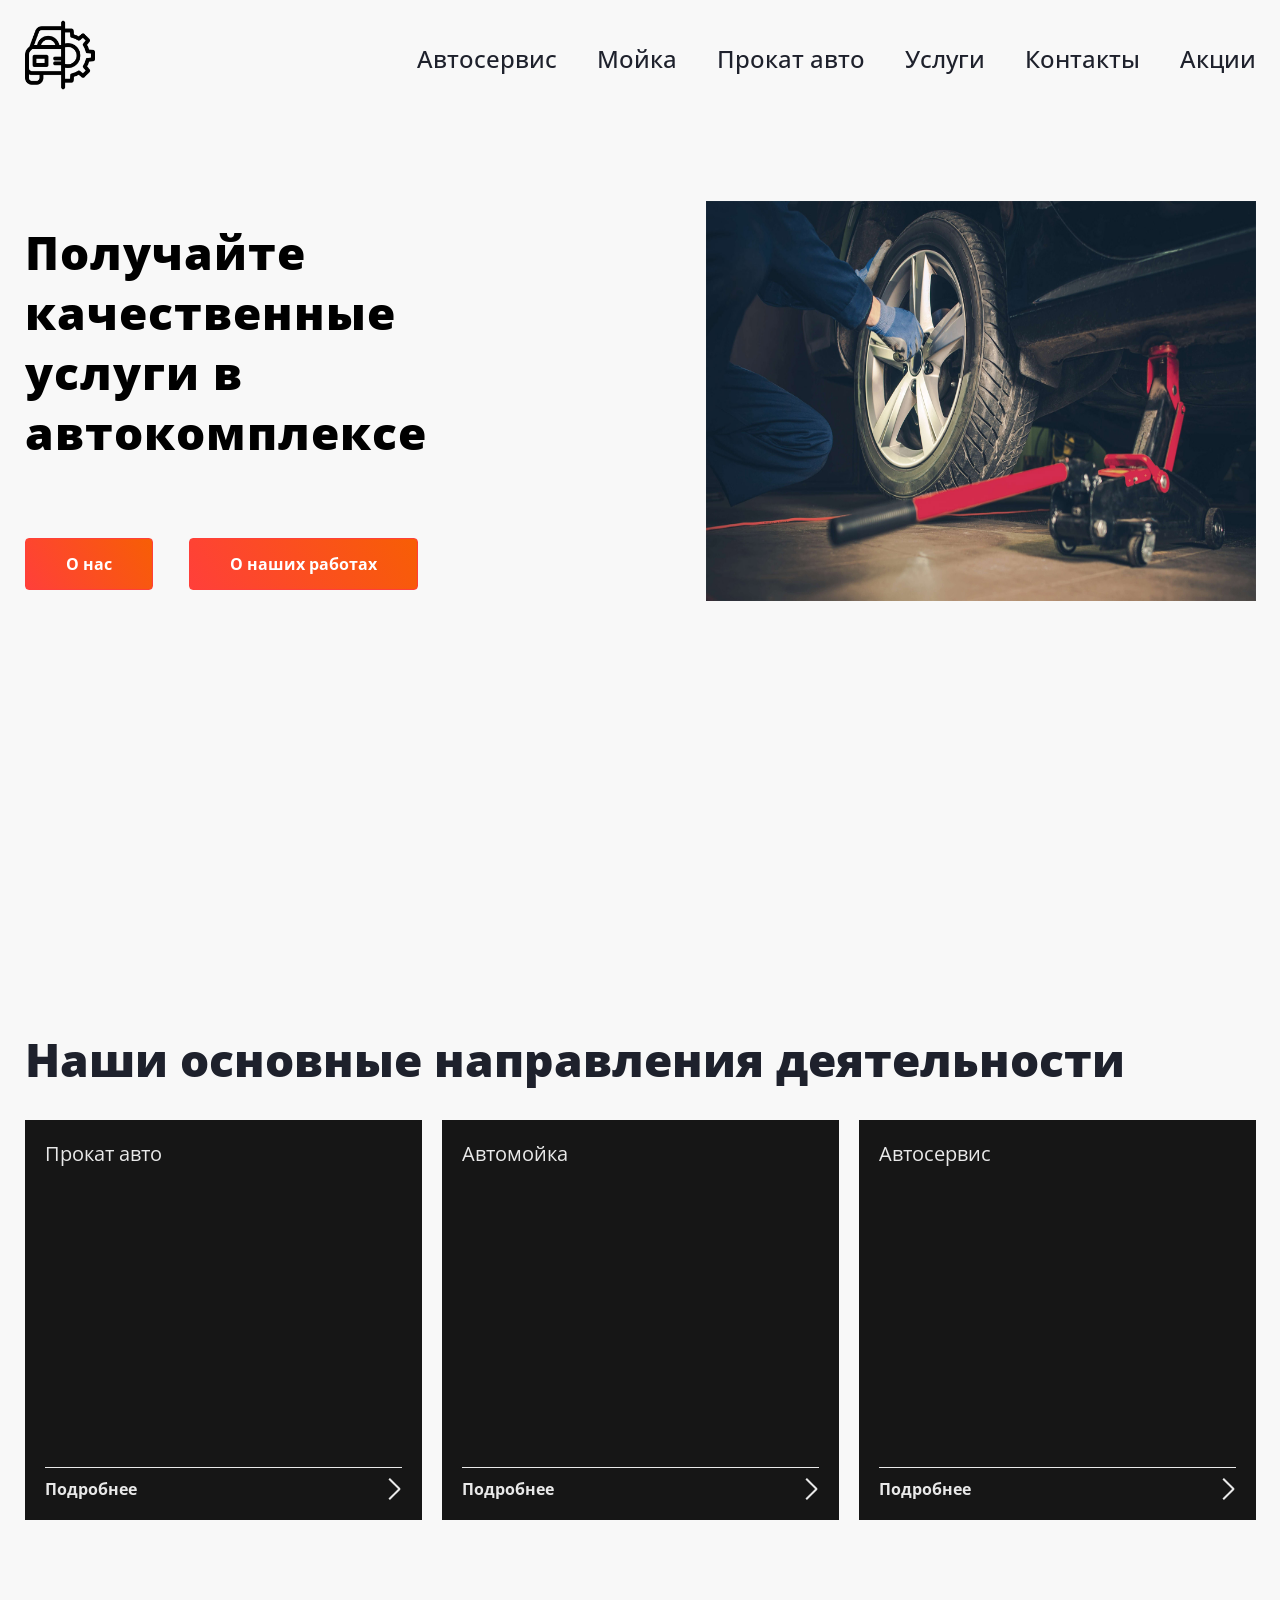
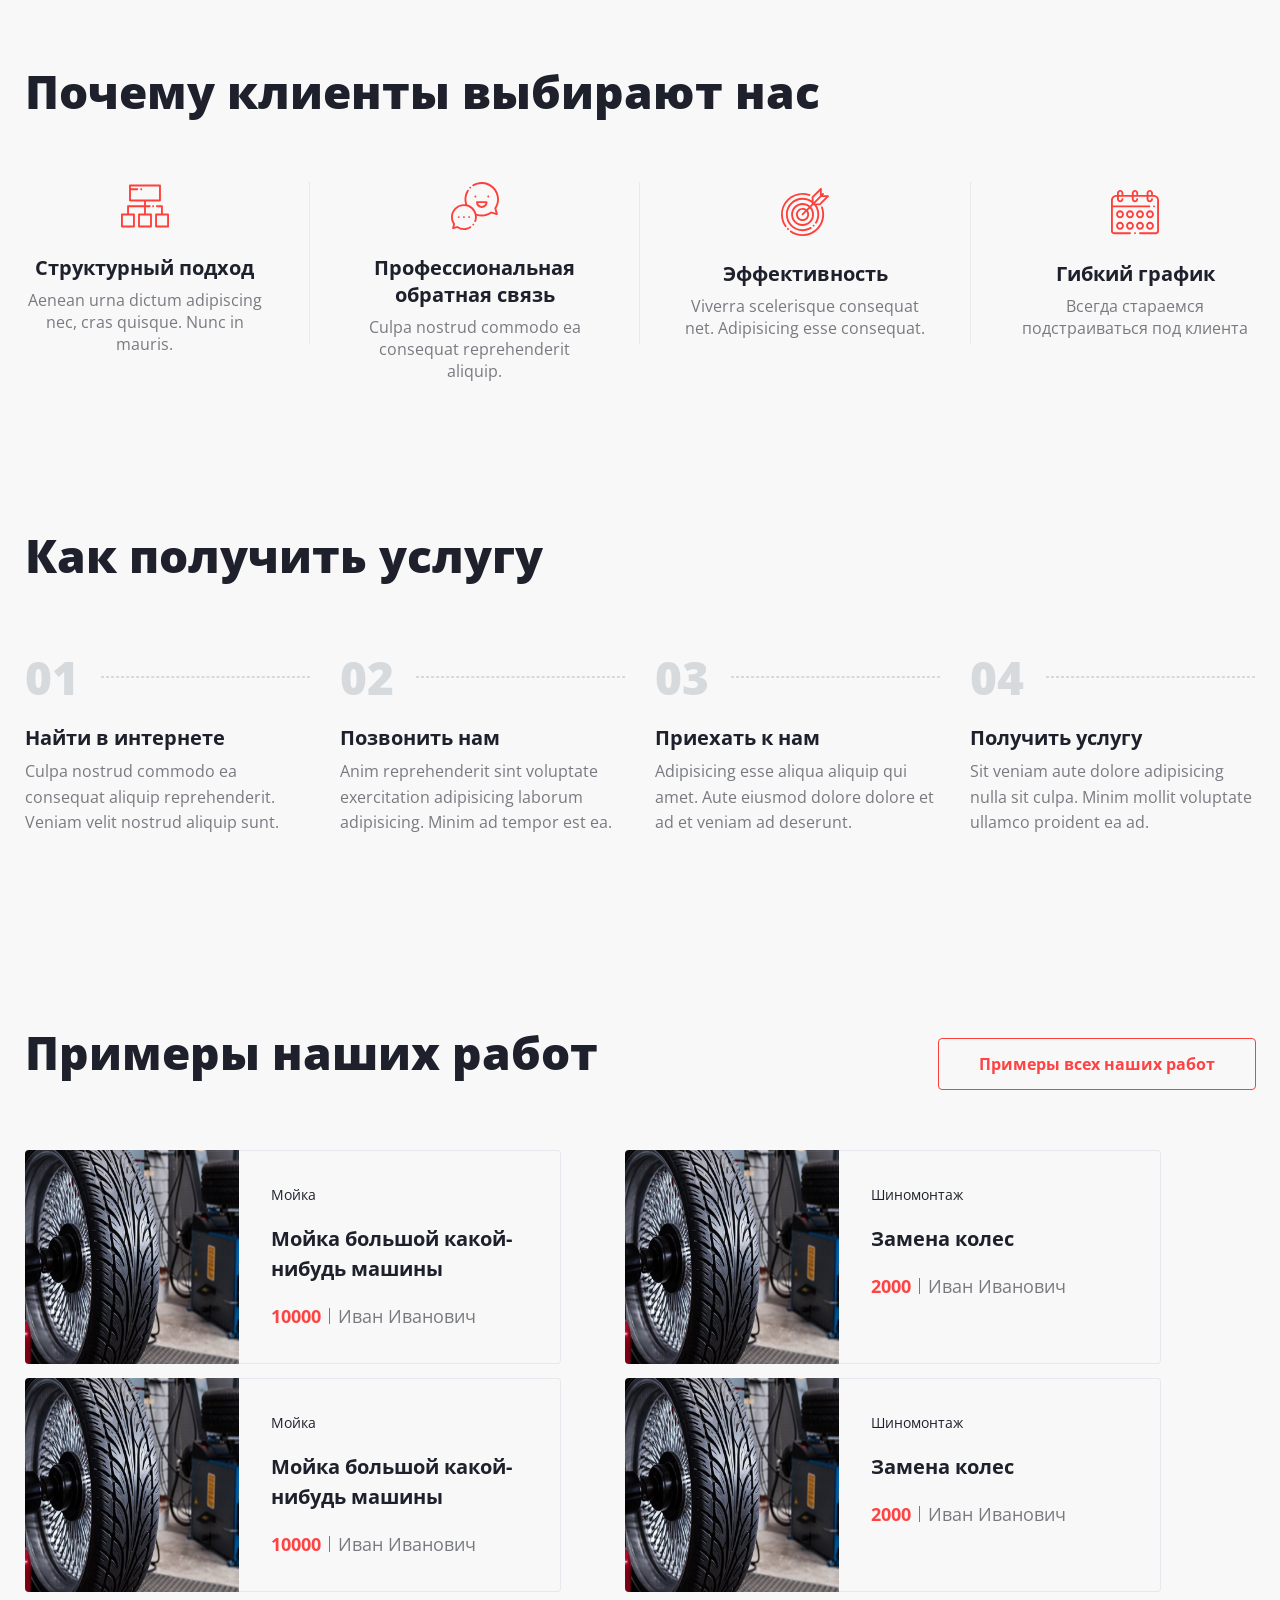
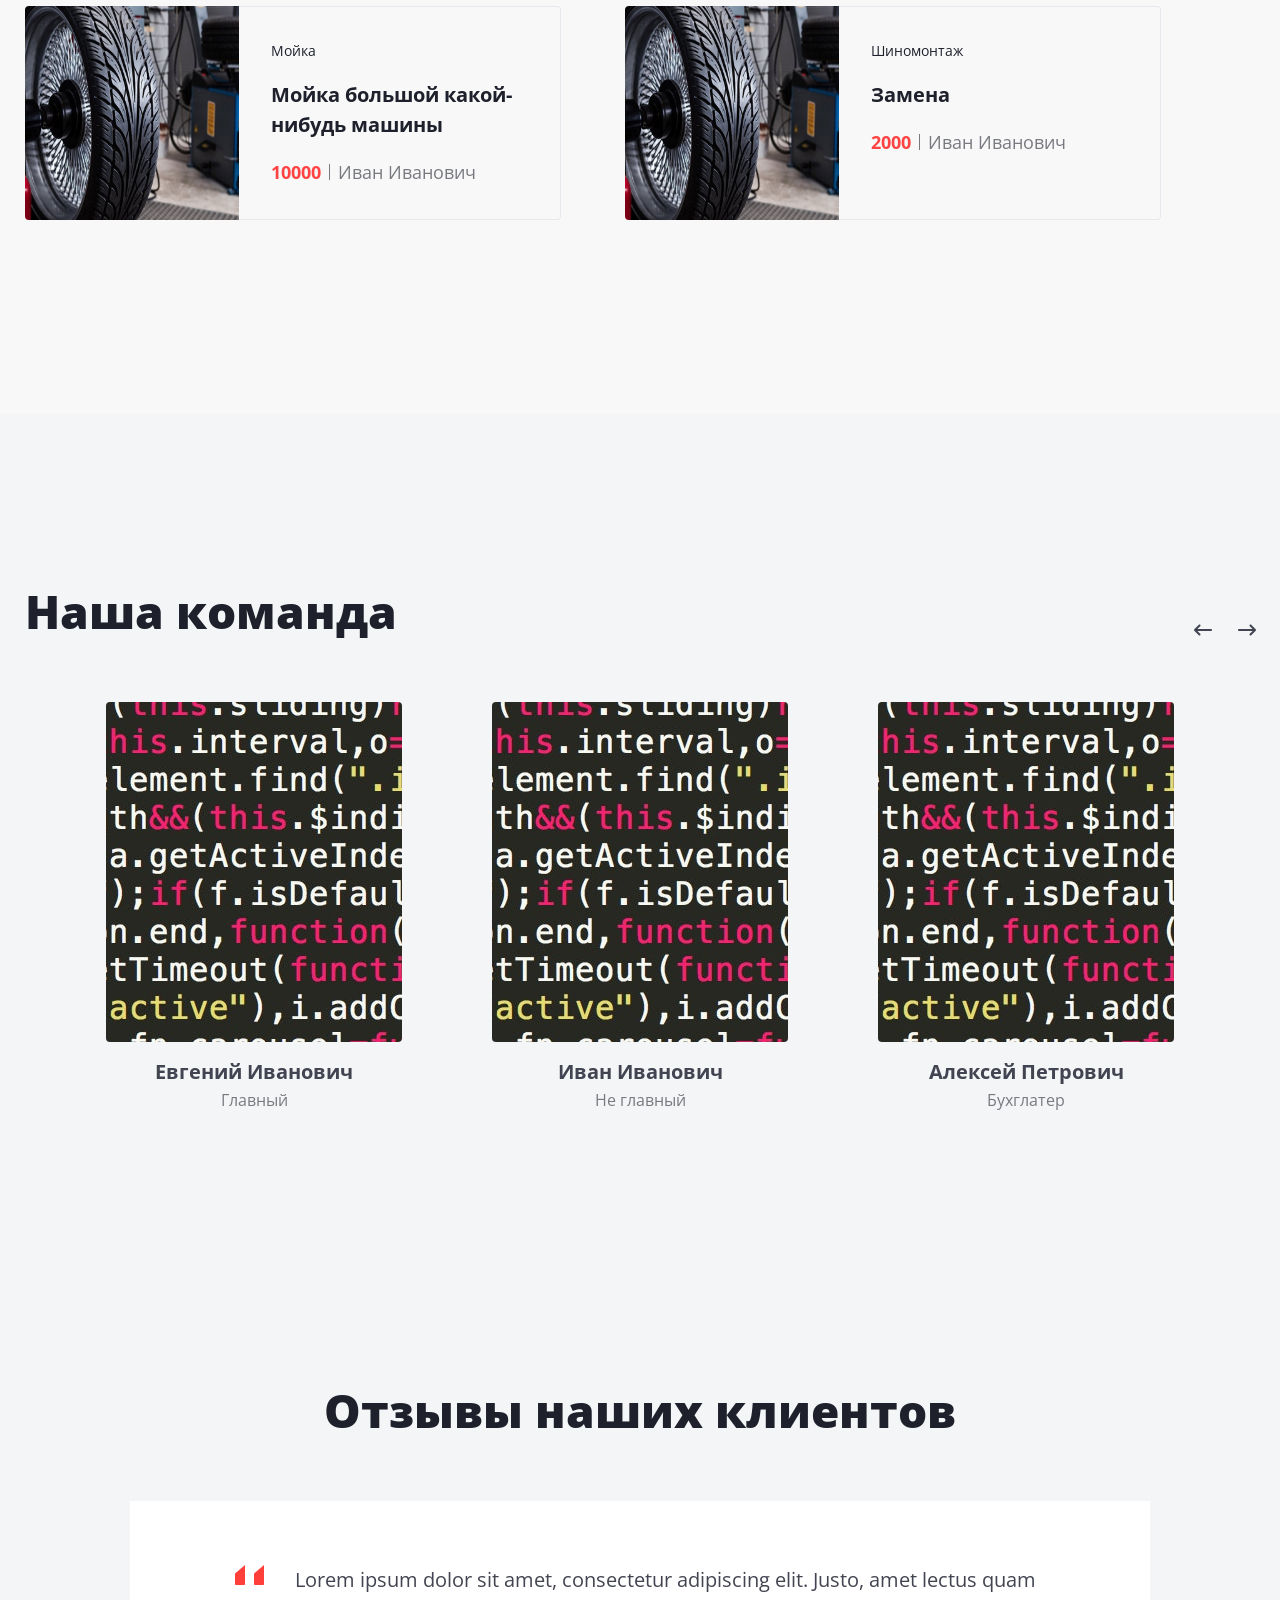
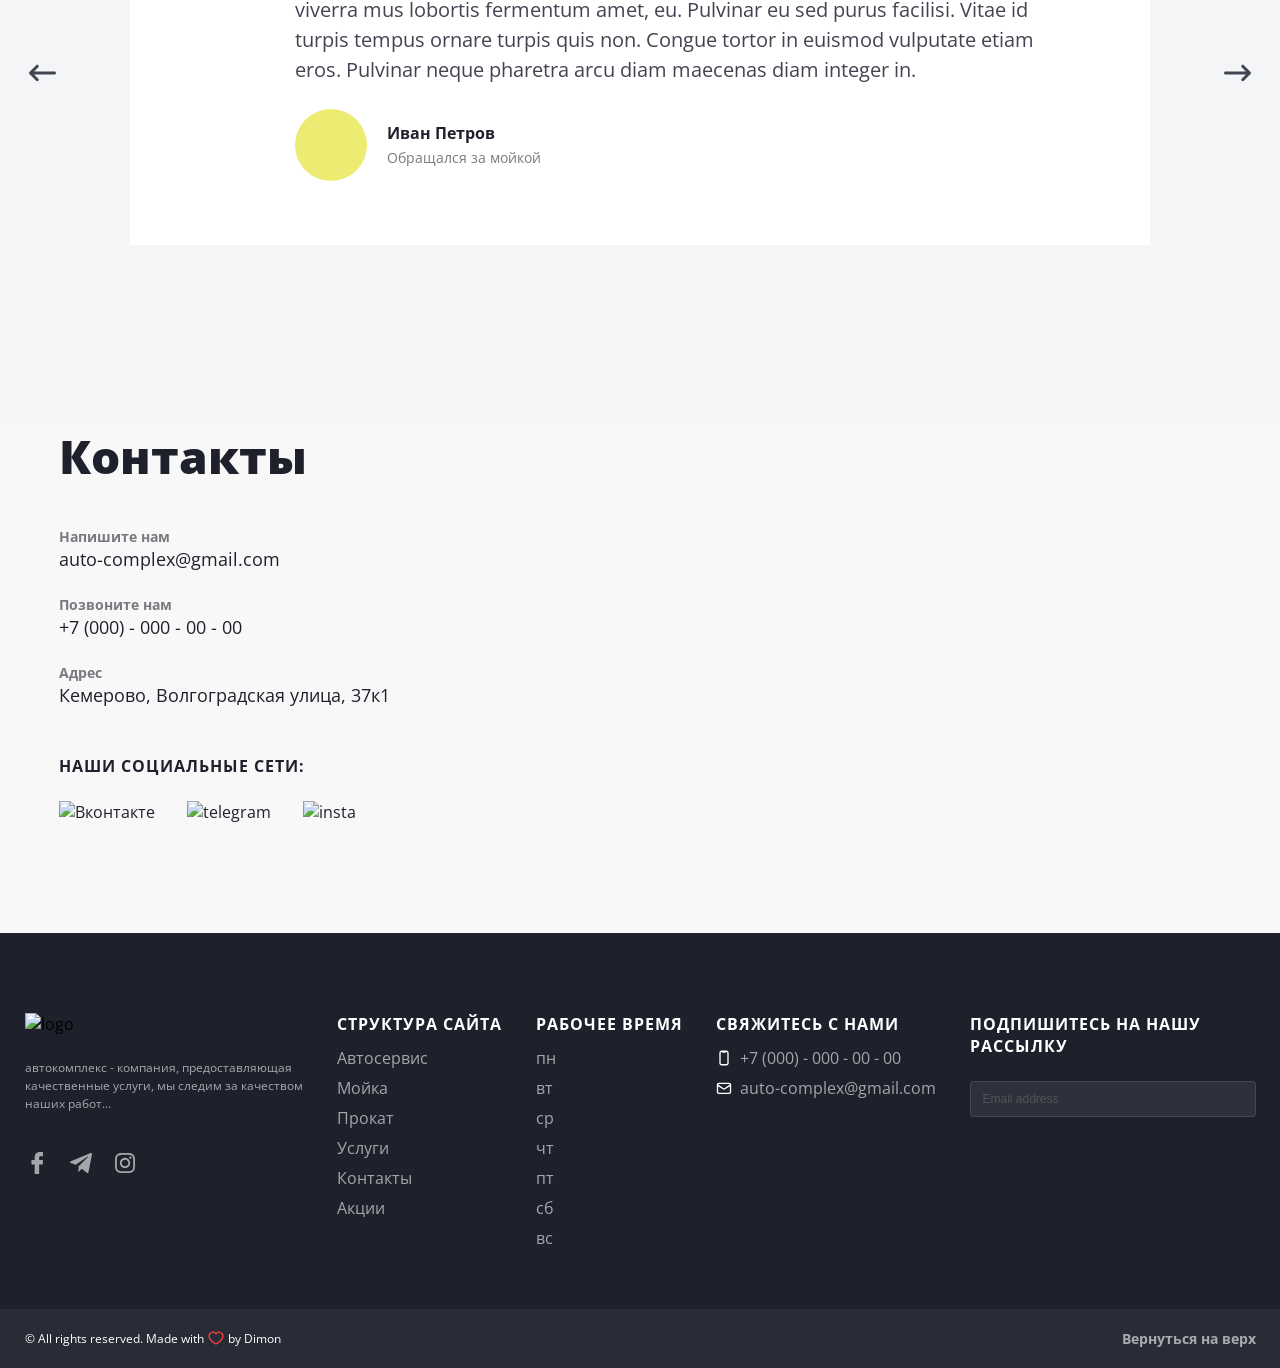
==== commit 2ef62d4c: "adding my files to my repository 2" ====
--- a/pages/homepage.html
+++ b/pages/homepage.html
@@ -1,5 +1,5 @@
 <!DOCTYPE html>
-<html lang="ru">
+<html lang="en">
   <head>
     <meta charset="UTF-8" />
     <meta http-equiv="X-UA-Compatible" content="IE=edge" />
@@ -25,195 +25,57 @@
   </head>
   <body>
     <header id="header">
-      <section class="modals">
-        <div class="modals__wrapper">
-          <div class="login__modal modal" data-modal="login__modal">
-            <h2 class="login__modal-title">Sign in</h2>
-            <p class="login__modal-descr">
-              Sign in to your account using email and password provided during
-              registration.
-            </p>
-            <form action="#" class="login__modal-form">
-              <div class="data__info-form__item">
-                <span class="data__form-item__text">Email</span>
-                <input
-                  type="email"
-                  required
-                  placeholder="Your working email"
-                  class="data__form-item__input"
-                />
-              </div>
-
-              <div class="data__info-form__item">
-                <span class="data__form-item__text">Password</span>
-                <input
-                  type="password"
-                  required
-                  placeholder="Your password"
-                  class="data__form-item__input"
-                />
-              </div>
-
-              <div class="login__modal-form__footer">
-                <div class="subscribe__info-checkbox">
-                  <input
-                    type="checkbox"
-                    id="agree"
-                    name="contact"
-                    value="email"
-                    class="subscribe__info-checkbox__input"
-                  />
-
-                  <label for="agree" class="subscribe__info-checkbox__label"
-                    >Keep me signed in</label
-                  >
-                </div>
-
-                <span class="login__form-footer__text">Forgot password?</span>
-              </div>
-
-              <button class="modal__button">Sign in</button>
-            </form>
-          </div>
-
-          <div class="register__modal modal" data-modal="register__modal">
-            <h2 class="login__modal-title">Sign up</h2>
-            <p class="login__modal-descr">
-              Registration takes less than a minute but gives you full control
-              over your studying.
-            </p>
-            <form action="#" class="login__modal-form">
-              <div class="data__info-form__item">
-                <span class="data__form-item__text">Full name</span>
-                <input
-                  type="email"
-                  required
-                  placeholder="Your full name"
-                  class="data__form-item__input"
-                />
-              </div>
-
-              <div class="data__info-form__item">
-                <span class="data__form-item__text">Email</span>
-                <input
-                  type="password"
-                  required
-                  placeholder="Your working email"
-                  class="data__form-item__input"
-                />
-              </div>
-
-              <div class="data__info-form__item">
-                <span class="data__form-item__text">Password</span>
-                <input
-                  type="password"
-                  required
-                  placeholder="Your password"
-                  class="data__form-item__input"
-                />
-              </div>
-
-              <div class="data__info-form__item">
-                <span class="data__form-item__text">Confirm password</span>
-                <input
-                  type="password"
-                  required
-                  placeholder="Repeat password"
-                  class="data__form-item__input"
-                />
-              </div>
-
-              <div class="subscribe__info-checkbox">
-                <input
-                  type="checkbox"
-                  id="agree"
-                  name="contact"
-                  value="email"
-                  class="subscribe__info-checkbox__input"
-                />
-
-                <label for="agree" class="subscribe__info-checkbox__label"
-                  >Remember me</label
-                >
-              </div>
-
-              <button class="modal__button">Sign up</button>
-            </form>
-          </div>
-        </div>
-      </section>
+      
       <div class="header__mobile"></div>
 
       <div class="header__container">
         <div class="header__top">
-          <div class="header__top-left">
+          <nav class="nav">
+          <div class="nav__logo">
             <img
               src="/pages/homepage/src/img/car-repair.png" 
               alt="logo"
-              class="header__top-left__img"
+              class="nav__logo__img"
             />
             
-            <nav class="header__top-left__menu">
-              <ul class="header__left-menu__list">
-                <li class="header__menu-list__item">
-                  <a href="aboutUs.html" class="header__list-item__link"
+            <nav class="nav__menu">
+              <ul class="nav__menu-list">
+                <li class="nav__menu-list__item">
+                  <a href="aboutUs.html" class="nav__list-item__link"
                     >Автосервис</a
                   >
                 </li>
-                <li class="header__menu-list__item">
-                  <a href="courses.html" class="header__list-item__link"
+                <li class="nav__menu-list__item">
+                  <a href="courses.html" class="nav__list-item__link"
                     >Мойка</a
                   >
                 </li>
-                <li class="header__menu-list__item">
-                  <a href="events.html" class="header__list-item__link"
+                <li class="nav__menu-list__item">
+                  <a href="events.html" class="nav__list-item__link"
                     >Прокат авто</a
                   >
                 </li>
-                <li class="header__menu-list__item">
-                  <a href="post.html" class="header__list-item__link"
+                <li class="nav__menu-list__item">
+                  <a href="post.html" class="nav__list-item__link"
                     >Услуги</a
                   ><!-- цены сюда же-->
                 </li>
-                <li class="header__menu-list__item">
-                  <a href="contacts.html" class="header__list-item__link"
+                <li class="nav__menu-list__item">
+                  <a href="contacts.html" class="nav__list-item__link"
                     >Контакты</a
                   >
                 </li>
-                <li class="header__menu-list__item">
-                  <a href="post.html" class="header__list-item__link"
+                <li class="nav__menu-list__item">
+                  <a href="post.html" class="nav__list-item__link"
                     >Акции</a
                   ><!-- пока что тут пусто-->
                 </li>
               </ul>
             </nav>
-          </div>
-
-          <div class="header__top-right">
-            <button class="header__top-right__button btn__homepage">
-              Get consultation
-            </button>
-            <div class="header__top-right__login">
-              <img
-                src="./homepage/src/icons/login.svg"
-                alt="log in"
-                class="header__right-login__img"
-              />
-              <div class="header__right-login__text">
-                <span
-                  class="header__login-text__login header__button"
-                  data-path__modal="login__modal"
-                  >Log in</span
-                >
-                /
-                <span
-                  class="header__login-text__register header__button"
-                  data-path__modal="register__modal"
-                  >Register</span
-                >
-              </div>
-            </div>
-          </div>
+            
+          </div>
+
+         
 
           <div class="header__hamb">
             <div class="header__hamb-field">
@@ -222,30 +84,85 @@
               <span class="header__hamb-field__line"></span>
             </div>
           </div>
+        </nav>
+
+          <div class="header__center">
+            <div class="header__center-left">
+              <h1 class="header__center-left__title">
+                Получайте качественные услуги в автокомплексе
+              </h1>
+              <div class="header__center-left__buttons">
+                <button class="header__button-button__left btn__homepage">
+                  О нас
+                </button>
+                <button class="header__button-right__button btn__homepage">
+                  О наших работах
+                </button>
+              </div>
+            </div>
+            <div class="header__center-right">
+              <img
+                src="./homepage/src/img/mainHeader.jpg"
+                alt="image"
+                class="header__center-right__img"
+              />
+            </div>
+            
+          </div>
         </div>
-
-        <div class="header__center">
-          
-          <div class="header__center-right">
-            Lorem ipsum dolor sit amet, consectetur adipiscing elit.
-            Justo, amet lectus quam viverra mus lobortis fermentum
-            amet, eu. Pulvinar eu sed purus facilisi. Vitae id
-            turpis tempus ornare turpis quis non. Congue tortor in
-            euismod vulputate etiam eros. Pulvinar neque pharetra
-            arcu diam maecenas diam integer in. Lorem ipsum dolor sit amet, consectetur adipiscing elit.
-            Justo, amet lectus quam viverra mus lobortis fermentum
-            amet, eu. Pulvinar eu sed purus facilisi. Vitae id
-            turpis tempus ornare turpis quis non. Congue tortor in
-            euismod vulputate etiam eros. Pulvinar neque pharetra
-            arcu diam maecenas diam integer in.
-          </div>
         </div>
         
       </div>
     </header>
     <div class="wrapper">
-
       <main id="main">
+        
+        <section class="specialization">
+          <div class="specialization__container">
+          <p class="specialization__text-title">
+              Наши основные направления деятельности
+          </p>
+          <div class="specialization__body">
+              <div class="specialization__column">
+                  <a href="#" class="specialization__link-item" style="background-image: linear-gradient(rgba(0, 0, 0, 0.5), rgba(0, 0, 0, 0.5)), url(images/specialization/specialization-1.jpg);">
+                      <div class="specialization__info">
+                          <p class="specialization__text">                 
+                              Прокат авто
+                          </p>
+                          <div class="specialization__more">
+                              <b>Подробнее</b>
+                          </div>
+                      </div>
+                  </a>
+              </div>
+              <div class="specialization__column">
+                  <a href="#" class="specialization__link-item" style="background-image: linear-gradient(rgba(0, 0, 0, 0.5), rgba(0, 0, 0, 0.5)), url(images/specialization/specialization-2.jpg);">
+                      <div class="specialization__info">
+                          <p class="specialization__text">                 
+                              Автомойка
+                          </p>
+                          <div class="specialization__more">
+                              <b>Подробнее</b>
+                          </div>
+                      </div>
+                  </a>
+              </div>
+              <div class="specialization__column">
+                  <a href="#" class="specialization__link-item" style="background-image: linear-gradient(rgba(0, 0, 0, 0.5), rgba(0, 0, 0, 0.5)), url(images/specialization/specialization-3.jpg);">
+                      <div class="specialization__info">
+                          <p class="specialization__text">                 
+                              Автосервис
+                          </p>
+                          <div class="specialization__more">
+                              <b>Подробнее</b>
+                          </div>
+                      </div>
+                  </a>
+              </div>
+          </div>
+          </div>
+      </section>
+
         <section class="values">
           <div class="values__container">
             <div class="values__header">
@@ -334,7 +251,7 @@
                 </div>
                 <div class="steps__body-item__body">
                   <h6 class="steps-item__body-title">
-                    Watching online video lectures
+                    Найти в интернете
                   </h6>
                   <p class="steps-item__body-descr">
                     Culpa nostrud commodo ea consequat aliquip reprehenderit.
@@ -349,7 +266,7 @@
                   <div class="steps-item__header-line"></div>
                 </div>
                 <div class="steps__body-item__body">
-                  <h6 class="steps-item__body-title">Passing test</h6>
+                  <h6 class="steps-item__body-title">Позвонить нам</h6>
                   <p class="steps-item__body-descr">
                     Anim reprehenderit sint voluptate exercitation adipisicing
                     laborum adipisicing. Minim ad tempor est ea.
@@ -363,7 +280,7 @@
                   <div class="steps-item__header-line"></div>
                 </div>
                 <div class="steps__body-item__body">
-                  <h6 class="steps-item__body-title">Curator’s feedback</h6>
+                  <h6 class="steps-item__body-title">Приехать к нам</h6>
                   <p class="steps-item__body-descr">
                     Adipisicing esse aliqua aliquip qui amet. Aute eiusmod
                     dolore dolore et ad et veniam ad deserunt.
@@ -377,7 +294,7 @@
                   <div class="steps-item__header-line"></div>
                 </div>
                 <div class="steps__body-item__body">
-                  <h6 class="steps-item__body-title">Corrections if needed</h6>
+                  <h6 class="steps-item__body-title">Получить услугу</h6>
                   <p class="steps-item__body-descr">
                     Sit veniam aute dolore adipisicing nulla sit culpa. Minim
                     mollit voluptate ullamco proident ea ad.
@@ -595,9 +512,9 @@
                   />
                 </div>
                 <div class="team__cards-card__content">
-                  <span class="team__card-content__name">Dianne Russell</span>
+                  <span class="team__card-content__name">Евгений Иванович</span>
                   <span class="team__card-content__position"
-                    >Founder and CEO</span
+                    >Главный</span
                   >
                 </div>
               </div>
@@ -611,9 +528,9 @@
                   />
                 </div>
                 <div class="team__cards-card__content">
-                  <span class="team__card-content__name">Jerome Bell</span>
+                  <span class="team__card-content__name">Иван Иванович</span>
                   <span class="team__card-content__position"
-                    >Founder and Program Director</span
+                    >Не главный</span
                   >
                 </div>
               </div>
@@ -627,9 +544,9 @@
                   />
                 </div>
                 <div class="team__cards-card__content">
-                  <span class="team__card-content__name">Kristin Watson</span>
+                  <span class="team__card-content__name">Алексей Петрович</span>
                   <span class="team__card-content__position"
-                    >Marketer, Curator of Marketing Course</span
+                    >Бухглатер</span
                   >
                 </div>
               </div>
@@ -863,10 +780,63 @@
             </div>
           </div>
         </section>
-        <section class="map">
-          <div class="map__container">
-            <script type="text/javascript" charset="utf-8"
+        
+        <section class="contacts">
+          <div class="contacts__container">
+            <div class="contacts__info">
+              <div class="contacts__info-header">
+                <h2 class="contacts__info-header__title">Контакты</h2>
+              </div>
+
+              <div class="contacts__info-body">
+                <div class="contacts__info-body__item">
+                  <span class="contacts__body-item__text">Напишите нам</span>
+                  <span class="contacts__body-item__data"
+                    >auto-complex@gmail.com</span
+                  >
+                </div>
+
+                <div class="contacts__info-body__item">
+                  <span class="contacts__body-item__text">Позвоните нам</span>
+                  <span class="contacts__body-item__data">+7 (000) - 000 - 00 - 00</span>
+                </div>
+
+                <div class="contacts__info-body__item">
+                  <span class="contacts__body-item__text">Адрес</span>
+                  <span class="contacts__body-item__data"
+                    >Кемерово, Волгоградская улица, 37к1</span
+                  >
+                </div>
+              </div>
+
+              <div class="contacts__info-footer">
+                <h4 class="contacts__info-footer__title">Наши социальные сети:</h4>
+                <div class="contacts__footer-img__box">
+                  <img
+                    src="./contacts/src/icons/facebook.svg"
+                    alt="Вконтакте"
+                    class="contacts__footer-img"
+                  />
+
+                  <img
+                    src="./contacts/src/icons/telegram.svg"
+                    alt="telegram"
+                    class="contacts__footer-img"
+                  />
+
+                  <img
+                    src="./contacts/src/icons/insta.svg"
+                    alt="insta"
+                    class="contacts__footer-img"
+                  />
+                  
+              </div>
+            </div>
+            </div>
+            <div class='contacts__map'>
+            <script class='contacts__img' type="text/javascript" charset="utf-8"
             async src="https://api-maps.yandex.ru/services/constructor/1.0/js/?um=constructor%3A05682bf9267c5b74e0a47ddb5e3f7f3386f192ed1a2b89e97ac9da670726e197&amp;width=500&amp;height=400&amp;lang=ru_RU&amp;scroll=true"></script>
+            </div>
           </div>
         </section>
       </main>
@@ -877,7 +847,7 @@
             <div class="footer__body-left">
               <div class="footer__left-img__box">
                 <img
-                  src="./homepage/src/icons/footer/logo.svg"
+                  src=""
                   alt="logo"
                   class="footer__left-img"
                 />
@@ -958,7 +928,7 @@
 
             <div class="footer__body-newsletter">
               <span class="footer__body-newsletter__title"
-                >SIGN UP TO OUR NEWSLETTER</span
+                >Подпишитесь на нашу рассылку</span
               >
               <input
                 type="email"
@@ -966,8 +936,7 @@
                 class="footer__body-newsletter__input"
               />
               <p class="footer__body-newsletter__warning">
-                *Subscribe to our newsletter to receive communications and early
-                updates from Createx SEO Agency.
+              
               </p>
             </div>
           </div>
@@ -982,7 +951,7 @@
                 alt="heart"
                 class="footer__footer-left__img"
               />
-              by Createx Studio
+              by Dimon
             </p>
             <a class="footer__footer-right" href="#header">Вернуться на верх</a>
           </div>
--- a/pages/homepage/style/css/style.css
+++ b/pages/homepage/style/css/style.css
@@ -1 +1 @@
-*,*::after,*::before{margin:0;padding:0;text-decoration:none;box-sizing:border-box}h1,h2,h3,h4,h5,h6{margin:0;padding:0}a{text-decoration:none}span{margin:0;padding:0;display:block}ul{list-style:none}[class*="__container"]{padding:0px 10px;max-width:1251px;margin:0 auto}body{font-family:"Open-sans"}body #header{font-family:'Open Sans', sans-serif;font-size:45px;background-image:url("/pages/homepage/src/img/mainHeader.jpg");background-repeat:no-repeat;background-position:center center;background-attachment:fixed;-webkit-background-size:cover;-moz-background-size:cover;-o-background-size:cover;background-size:100%;background-color:rgba(0,0,0,0.1);color:#fff}body #header .modals .modals__wrapper{position:fixed;z-index:1000;left:0;right:0;top:0;bottom:0;height:100%;background-color:rgba(0,0,0,0.8);display:flex;align-items:center;justify-content:center;display:none;visibility:hidden;transition:all 0.3s ease-in-out}body #header .modals .modals__wrapper .modal{background-color:#fff;width:auto;height:auto;display:flex;flex-direction:column;align-items:center;justify-content:center;font-size:32px;font-weight:500;border:none;border-radius:3px;display:none;visibility:hidden;transition:all 0.3s ease-in-out}body #header .modals .modals__wrapper .login__modal,body #header .modals .modals__wrapper .register__modal{padding:20px 0px 30px 0px;min-width:486px;font-family:'Open Sans', sans-serif}body #header .modals .modals__wrapper .login__modal .login__modal-title,body #header .modals .modals__wrapper .register__modal .login__modal-title{margin:0px 0px 26px 0px}body #header .modals .modals__wrapper .login__modal .login__modal-descr,body #header .modals .modals__wrapper .register__modal .login__modal-descr{width:484px;margin:0px 48px 24px;font-weight:400;font-size:16px;letter-spacing:0.7px;line-height:150%;text-align:center;color:#787a80}body #header .modals .modals__wrapper .login__modal .login__modal-form,body #header .modals .modals__wrapper .register__modal .login__modal-form{margin:0px 32px}body #header .modals .modals__wrapper .login__modal .login__modal-form .data__info-form__item:not(:last-child),body #header .modals .modals__wrapper .register__modal .login__modal-form .data__info-form__item:not(:last-child){margin-bottom:14px}body #header .modals .modals__wrapper .login__modal .login__modal-form .data__info-form__item .data__form-item__text,body #header .modals .modals__wrapper .register__modal .login__modal-form .data__info-form__item .data__form-item__text{font-weight:400;font-size:16px;color:#424551;margin-bottom:8px}body #header .modals .modals__wrapper .login__modal .login__modal-form .data__info-form__item .data__form-item__input,body #header .modals .modals__wrapper .register__modal .login__modal-form .data__info-form__item .data__form-item__input{padding:13px 16px;min-width:466px;background-color:#fff;border:1px solid #d7dadd;border-radius:4px;font-weight:400;font-size:16px;color:#9a9ca5;outline:none}body #header .modals .modals__wrapper .login__modal .login__modal-form .login__modal-form__footer,body #header .modals .modals__wrapper .register__modal .login__modal-form .login__modal-form__footer{display:flex;align-items:center;justify-content:space-between}body #header .modals .modals__wrapper .login__modal .login__modal-form .login__modal-form__footer .subscribe__info-checkbox,body #header .modals .modals__wrapper .register__modal .login__modal-form .login__modal-form__footer .subscribe__info-checkbox{display:flex;align-items:center;margin-right:50px}body #header .modals .modals__wrapper .login__modal .login__modal-form .login__modal-form__footer .subscribe__info-checkbox .subscribe__info-checkbox__input,body #header .modals .modals__wrapper .register__modal .login__modal-form .login__modal-form__footer .subscribe__info-checkbox .subscribe__info-checkbox__input{appearance:none;-webkit-appearance:none;position:absolute}body #header .modals .modals__wrapper .login__modal .login__modal-form .login__modal-form__footer .subscribe__info-checkbox .subscribe__info-checkbox__label,body #header .modals .modals__wrapper .register__modal .login__modal-form .login__modal-form__footer .subscribe__info-checkbox .subscribe__info-checkbox__label{max-width:287px;padding-left:28px;line-height:160%;font-weight:400;font-size:16px;color:#424551;cursor:pointer;position:relative}body #header .modals .modals__wrapper .login__modal .login__modal-form .login__modal-form__footer .subscribe__info-checkbox .subscribe__info-checkbox__label::before,body #header .modals .modals__wrapper .register__modal .login__modal-form .login__modal-form__footer .subscribe__info-checkbox .subscribe__info-checkbox__label::before{content:"";display:block;width:16px;height:16px;background-color:transparent;border:1px solid #ff3f3a;border-radius:3px;position:absolute;top:5px;left:0;z-index:1;transition:all 0.12s linear}body #header .modals .modals__wrapper .login__modal .login__modal-form .login__modal-form__footer .subscribe__info-checkbox .subscribe__info-checkbox__input:checked+.subscribe__info-checkbox__label::before,body #header .modals .modals__wrapper .register__modal .login__modal-form .login__modal-form__footer .subscribe__info-checkbox .subscribe__info-checkbox__input:checked+.subscribe__info-checkbox__label::before{background-color:#ff3f3a}body #header .modals .modals__wrapper .login__modal .login__modal-form .login__modal-form__footer .login__form-footer__text,body #header .modals .modals__wrapper .register__modal .login__modal-form .login__modal-form__footer .login__form-footer__text{font-family:'Open Sans', sans-serif;font-weight:400;font-size:14px;letter-spacing:0.7px;line-height:150%;text-align:right;color:#424551;cursor:pointer;transition:0.2s linear}body #header .modals .modals__wrapper .login__modal .login__modal-form .login__modal-form__footer .login__form-footer__text:hover,body #header .modals .modals__wrapper .register__modal .login__modal-form .login__modal-form__footer .login__form-footer__text:hover{color:#ff3f3a}body #header .modals .modals__wrapper .login__modal .login__modal-form .modal__button,body #header .modals .modals__wrapper .register__modal .login__modal-form .modal__button{width:100%;padding:0px 40px;min-height:52px;border:1px solid #ff3f3a;border-radius:4px;background-color:transparent;font-family:'Open Sans', sans-serif;font-weight:700;font-size:16px;text-align:center;color:#ff4242;transition:all 0.3s linear;cursor:pointer;margin-top:24px}body #header .modals .modals__wrapper .login__modal .login__modal-form .modal__button:hover,body #header .modals .modals__wrapper .register__modal .login__modal-form .modal__button:hover{background:linear-gradient(55.95deg, #ff3f3a 0%, #f75e05 100%);color:#ffffff}body #header .modals .modals__wrapper .register__modal .subscribe__info-checkbox{display:flex;align-items:center}body #header .modals .modals__wrapper .register__modal .subscribe__info-checkbox .subscribe__info-checkbox__input{appearance:none;-webkit-appearance:none;position:absolute}body #header .modals .modals__wrapper .register__modal .subscribe__info-checkbox .subscribe__info-checkbox__label{max-width:287px;padding-left:28px;line-height:160%;font-family:'Open Sans', sans-serif;font-weight:400;font-size:16px;color:#424551;cursor:pointer;position:relative}body #header .modals .modals__wrapper .register__modal .subscribe__info-checkbox .subscribe__info-checkbox__label::before{content:"";display:block;width:16px;height:16px;background-color:transparent;border:1px solid #ff3f3a;border-radius:3px;position:absolute;top:5px;left:0;z-index:1;transition:all 0.12s linear}body #header .modals .modals__wrapper .register__modal .subscribe__info-checkbox .subscribe__info-checkbox__input:checked+.subscribe__info-checkbox__label::before{background-color:#ff3f3a}body #header .modals .modal.modal__open{display:flex;visibility:visible}body #header .modals__wrapper.modals__wrapper-open{display:flex;visibility:visible}body #header :root{--top-primary-color: #424551;--center-primary-color: #1e212c}body #header .btn__homepage{padding:0px 40px;min-height:52px;border:1px solid #ff3f3a;border-radius:4px;background:linear-gradient(55.95deg, #ff3f3a 0%, #f75e05 100%);font-family:'Open Sans', sans-serif;font-weight:700;font-size:16px;text-align:center;color:#fff;transition:all 0.12s linear;cursor:pointer}body #header .btn__homepage:hover{background:transparent;color:#ff4242}body #header .header__mobile{position:fixed;top:62px;left:-100%;z-index:200;width:96%;height:360px;background-color:#f3f3f3;border:2px solid #d4d4d4;border-radius:4px;color:#000;font-size:24px;font-weight:400;letter-spacing:2px;text-transform:uppercase;text-align:center;margin:30px 0px;transition:0.3s}@media (max-width: 425px){body #header .header__mobile{top:40px}}body #header .header__mobile.open{left:2%}body #header .header__container{padding:0px 10px}body #header .header__container .header__top{padding-top:20px;margin-bottom:128px;display:flex;justify-content:space-between;align-items:center;flex-wrap:wrap}@media (max-width: 425px){body #header .header__container .header__top{flex-wrap:nowrap;margin:0}}body #header .header__container .header__top .header__top-left{display:flex;align-items:center;flex-wrap:wrap}body #header .header__container .header__top .header__top-left .header__top-left__img{cursor:pointer;margin-right:60px;width:70px;height:70px}@media (max-width: 425px){body #header .header__container .header__top .header__top-left .header__top-left__img{margin:0}}body #header .header__container .header__top .header__top-left .header__top-left__menu .header__left-menu__list{display:flex;align-items:center;flex-wrap:wrap}body #header .header__container .header__top .header__top-left .header__top-left__menu .header__left-menu__list .header__menu-list__item:not(:last-child){margin-right:40px}body #header .header__container .header__top .header__top-left .header__top-left__menu .header__left-menu__list .header__menu-list__item .header__list-item__link{font-family:'Open Sans', sans-serif;font-weight:500;font-size:24px;text-align:center;color:var(--top-primary-color);cursor:pointer;transition:color 0.2s}body #header .header__container .header__top .header__top-left .header__top-left__menu .header__left-menu__list .header__menu-list__item .header__list-item__link:hover{color:#ff3f3a}body #header .header__container .header__top .header__top-right{display:flex;align-items:center;flex-wrap:wrap;display:none}@media (max-width: 425px){body #header .header__container .header__top .header__top-right{display:none}}body #header .header__container .header__top .header__top-right .header__top-right__button{margin-right:36px}body #header .header__container .header__top .header__top-right .header__top-right__login{display:flex;align-items:center}body #header .header__container .header__top .header__top-right .header__top-right__login .header__right-login__img{margin-right:8px}body #header .header__container .header__top .header__top-right .header__top-right__login .header__right-login__text{display:flex;align-items:center;font-weight:400;font-size:16px;color:var(--top-primary-color);text-align:center}body #header .header__container .header__top .header__top-right .header__top-right__login .header__right-login__text .header__login-text__login{cursor:pointer;margin-right:4px;transition:color 0.2s}body #header .header__container .header__top .header__top-right .header__top-right__login .header__right-login__text .header__login-text__login:hover{color:#ff4242}body #header .header__container .header__top .header__top-right .header__top-right__login .header__right-login__text .header__login-text__register{margin-left:4px;transition:color 0.2s;cursor:pointer}body #header .header__container .header__top .header__top-right .header__top-right__login .header__right-login__text .header__login-text__register:hover{color:#ff4242}body #header .header__container .header__top .header__hamb{display:none;visibility:hidden}body #header .header__container .header__top .header__hamb .header__hamb-field{display:flex;flex-direction:column}body #header .header__container .header__top .header__hamb .header__hamb-field .header__hamb-field__line{display:block;width:40px;height:5px;background-color:#ff4242}body #header .header__container .header__top .header__hamb .header__hamb-field .header__hamb-field__line:not(:last-child){margin-bottom:6px}body #header .header__container .header__top .header__hamb .header__hamb-field:not(:last-child){margin-bottom:12px}@media (max-width: 1120px){body #header .header__container .header__top .header__hamb{display:block;visibility:visible}body #header .header__container .header__top .header__hamb .header__hamb-field{position:relative}body #header .header__container .header__top .header__hamb.active .header__hamb-field__line:nth-child(2){opacity:0}body #header .header__container .header__top .header__hamb.active .header__hamb-field__line:nth-child(1){position:absolute;top:50%;transform:rotate(45deg)}body #header .header__container .header__top .header__hamb.active .header__hamb-field__line:nth-child(3){position:absolute;top:50%;transform:rotate(-45deg)}}body #header .header__container .header__center{display:flex;justify-content:space-between;align-items:center;flex-wrap:wrap;margin-bottom:189px}body #header .header__container .header__center .header__center-left{padding:12px 0px 0px 0px}@media (max-width: 425px){body #header .header__container .header__center .header__center-left{padding:32px 0px 0px 0px}}body #header .header__container .header__center .header__center-left .header__center-left__title{margin-bottom:60px;max-width:496px;font-family:'Open Sans', sans-serif;font-weight:900;font-size:64px;line-height:130%;letter-spacing:1px;color:var(--primary-color)}body #header .header__container .header__center .header__center-left .header__center-left__buttons .header__button-button__left{margin-right:24px}@media (max-width: 425px){body #header .header__container .header__center .header__center-left .header__center-left__title{font-size:44px;margin-bottom:40px}body #header .header__container .header__center .header__center-left .header__center-left__buttons .btn__homepage{width:100%;min-height:52px;font-weight:700;font-size:16px}body #header .header__container .header__center .header__center-left .header__center-left__buttons .btn__homepage:nth-child(1){margin-bottom:18px}}body #header .header__container .header__center .header__center-right{display:block;width:100%;height:100%}body #header .header__container .header__center .header__center-right .header__center-right__img{width:100%;height:100%}@media (max-width: 425px){body #header .header__container .header__center .header__center-right{margin-top:30px;width:100%;height:auto;overflow:hidden;display:flex;align-items:center;justify-content:center}}@media (max-width: 425px){body #header .header__container .header__center{margin-bottom:50px}}body #header .header__container .header__bottom .header__bottom-statistics{display:flex;align-items:center;flex-wrap:wrap}@media (max-width: 425px){body #header .header__container .header__bottom .header__bottom-statistics{display:none}}body #header .header__container .header__bottom .header__bottom-statistics .header__bottom-statistics__item{display:flex;align-items:center}body #header .header__container .header__bottom .header__bottom-statistics .header__bottom-statistics__item .header__statistics-item__number{font-weight:900;font-size:46px;text-align:center;color:var(--primary-color);margin-right:12px}body #header .header__container .header__bottom .header__bottom-statistics .header__bottom-statistics__item .header__statisrics-item__text{font-weight:400;font-size:16px;text-align:center;color:var(--primary-color)}body #header .header__container .header__bottom .header__bottom-statistics .header__bottom-statistics__circle{margin:0px 66px;width:8px;height:8px;border:none;border-radius:50%;background-color:#ff3f3a}@media (max-width: 425px){body #header .header__container .header__bottom .header__bottom-statistics .header__bottom-statistics__circle{display:none}}@media (max-width: 425px){body #header .header__container .header__bottom{display:block}}@media (max-width: 1120px){body #header .header__top-left__menu{display:none;visibility:hidden}body #header .header__top-right{display:none;visibility:hidden}body #header .header__mobile{display:flex;align-items:center;justify-content:center}body #header .header__mobile .header__menu-list__item{margin:32px 0px}body #header .header__mobile .header__menu-list__item:first-child,body #header .header__mobile .header__menu-list__item:last-child{margin:0}body #header .header__mobile .header__menu-list__item .header__list-item__link{color:var(--center-primary-color);font-size:28px;font-weight:500;letter-spacing:1px}}body #main{font-family:"Lato", sans-serif}body #main .btn__homepage{padding:0px 40px;min-height:52px;border:1px solid #ff3f3a;border-radius:4px;background-color:transparent;font-family:"Lato";font-weight:700;font-size:16px;text-align:center;color:#ff4242;transition:all 0.3s linear;cursor:pointer}body #main .btn__homepage:hover{background:linear-gradient(55.95deg, #ff3f3a 0%, #f75e05 100%);color:#ffffff}body #main .about .about__container{padding:180px 0px;display:flex;align-items:center;justify-content:space-between;flex-wrap:wrap}@media (max-width: 425px){body #main .about .about__container{padding:0px 10px 60px 10px}}body #main .about .about__container .about__img-box{max-width:656px;max-height:560px;overflow:hidden;border:none;border-radius:4px;display:flex;align-items:center;justify-content:center}body #main .about .about__container .about__info .about__info-title{font-family:"Lato";font-weight:900;font-size:46px;color:#1e212c;margin-bottom:40px}@media (max-width: 425px){body #main .about .about__container .about__info .about__info-title{text-align:center;font-size:42px;margin:12px 0px 10px 0px}}body #main .about .about__container .about__info .about__info-list{margin-bottom:48px}body #main .about .about__container .about__info .about__info-list .about__info-list__item{display:flex;align-items:baseline}body #main .about .about__container .about__info .about__info-list .about__info-list__item .about__list-item-img{position:relative;top:3px;margin-right:12px}body #main .about .about__container .about__info .about__info-list .about__info-list__item .about__list-item-descr{font-family:"Lato";font-weight:400;font-size:16px;line-height:160%;color:#424551}@media (max-width: 425px){body #main .about .about__container .about__info .about__info-list .about__info-list__item .about__list-item-descr{font-size:18px}}body #main .about .about__container .about__info .about__info-list .about__info-list__item:not(:last-child){margin-bottom:12px}@media (max-width: 425px){body #main .about .about__container .about__info .about__info-list{margin-bottom:16px}}@media (max-width: 425px){body #main .about .about__container .about__info .about__info-button{width:100%}}body #main .courses{margin-bottom:180px}@media (max-width: 425px){body #main .courses{margin-bottom:60px}}body #main .courses .courses__container .courses__header{margin-bottom:60px}@media (max-width: 425px){body #main .courses .courses__container .courses__header{margin-bottom:24px}}body #main .courses .courses__container .courses__header .courses__header-text{font-weight:700;font-size:16px;letter-spacing:1px;text-transform:uppercase;color:#1e212c;margin-bottom:8px}@media (max-width: 425px){body #main .courses .courses__container .courses__header .courses__header-text{font-size:18px;margin-bottom:4px}}body #main .courses .courses__container .courses__header .courses__header-bottom{display:flex;justify-content:space-between;align-items:center;flex-wrap:wrap}body #main .courses .courses__container .courses__header .courses__header-bottom .courses__header-bottom__title{font-family:"Lato";font-weight:900;font-size:46px;color:#1e212c}@media (max-width: 425px){body #main .courses .courses__container .courses__header .courses__header-bottom .courses__header-bottom__title{font-size:42px}}@media (max-width: 425px){body #main .courses .courses__container .courses__header .courses__header-bottom .courses__header-bottom__button{margin-top:12px;width:100%}}body #main .courses .courses__cards{width:100%;overflow:hidden;display:flex;flex-wrap:wrap}body #main .courses .courses__cards .courses__cards-item{margin:0px 0px 14px 0px;width:600px;max-height:214px;display:flex;align-items:center;justify-content:center;cursor:pointer}@media (max-width: 425px){body #main .courses .courses__cards .courses__cards-item{min-height:260px}}body #main .courses .courses__cards .courses__cards-item .courses__item-img__box{max-width:214px;max-height:214px;overflow:hidden;border:none;border-radius:4px 0px 0px 4px;display:flex;align-items:center;justify-content:center}@media (max-width: 425px){body #main .courses .courses__cards .courses__cards-item .courses__item-img__box{display:none}}body #main .courses .courses__cards .courses__cards-item .courses__item-img__box .courses__item-img{width:300px;height:300px;position:relative;right:10px}body #main .courses .courses__cards .courses__cards-item .courses__item-content{padding:32px 32px 32px 32px;width:322px;min-height:100%;border:1px solid #e5e8ed;border-left:none;border-radius:0px 4px 4px 0px}@media (max-width: 425px){body #main .courses .courses__cards .courses__cards-item .courses__item-content{border:none;border-radius:4px;background-color:#f1f1f1;width:100%}}body #main .courses .courses__cards .courses__cards-item .courses__item-content .courses__item-content__direction{display:inline-block;border:none;font-family:"Lato";font-weight:400;font-size:14px;color:#1e212c;border-radius:4px;margin-bottom:20px}@media (max-width: 425px){body #main .courses .courses__cards .courses__cards-item .courses__item-content .courses__item-content__direction{font-size:20px;margin-bottom:20px}}body #main .courses .courses__cards .courses__cards-item .courses__item-content .courses__item-content__title{font-family:"Lato";font-weight:700;font-size:20px;line-height:150%;color:#1e212c;margin-bottom:20px}@media (max-width: 425px){body #main .courses .courses__cards .courses__cards-item .courses__item-content .courses__item-content__title{font-size:26px;margin-bottom:20px}}body #main .courses .courses__cards .courses__cards-item .courses__item-content .courses__item-content__info{display:flex;align-items:center;flex-wrap:wrap;font-family:"Lato";font-weight:400;font-size:18px;color:#787a80}body #main .courses .courses__cards .courses__cards-item .courses__item-content .courses__item-content__info .courses__content-info__price{font-family:"Lato";font-weight:700;font-size:18px;color:#ff4242}@media (max-width: 425px){body #main .courses .courses__cards .courses__cards-item .courses__item-content .courses__item-content__info .courses__content-info__price{font-size:24px}}body #main .courses .courses__cards .courses__cards-item .courses__item-content .courses__item-content__info .courses__content-info__vertical{height:16px;width:1px;background-color:#787a80;margin:0px 8px}@media (max-width: 425px){body #main .courses .courses__cards .courses__cards-item .courses__item-content .courses__item-content__info .courses__content-info__name{font-size:24px}}body .benefits .benefits__container .benefits__header{margin-bottom:60px}@media (max-width: 425px){body .benefits .benefits__container .benefits__header{margin-bottom:24px}}body .benefits .benefits__container .benefits__header .benefits__header-text{font-family:"Lato";font-weight:700;font-size:16px;text-align:center;letter-spacing:1px;text-transform:uppercase;color:#1e212c;margin-bottom:6px}body .benefits .benefits__container .benefits__header .benefits__header-title{font-family:"Lato";font-weight:900;font-size:46px;text-align:center;color:#1e212c}@media (max-width: 425px){body .benefits .benefits__container .benefits__header .benefits__header-title{font-size:38px}}body .benefits .benefits__container .benefits__body .benefits__body-bar{display:flex;justify-content:center;align-items:center;flex-wrap:wrap;margin-bottom:60px}@media (max-width: 425px){body .benefits .benefits__container .benefits__body .benefits__body-bar{display:none;visibility:hidden}}body .benefits .benefits__container .benefits__body .benefits__body-bar .benefits__body-bar__item{padding:10px 0px;min-width:307px;display:flex;justify-content:center;align-items:center;border-radius:4px;cursor:pointer}body .benefits .benefits__container .benefits__body .benefits__body-bar .benefits__body-bar__item:not(:last-child){margin-right:60px}body .benefits .benefits__container .benefits__body .benefits__body-bar .benefits__body-bar__item .benefits__item-img__box{margin-right:10px;position:relative;top:2px}body .benefits .benefits__container .benefits__body .benefits__body-bar .benefits__body-bar__item .benefits__item-text{font-family:"Lato";font-weight:700;font-size:18px;text-align:center;color:#9a9ca5;transition:color 0.2s}body .benefits .benefits__container .benefits__body .benefits__body-bar .benefits__body-bar__item .benefits__item-text:hover{color:#ff3f3a}body .benefits .benefits__container .benefits__body .benefits__body-info{display:flex;align-items:center;flex-wrap:wrap}body .benefits .benefits__container .benefits__body .benefits__body-info .benefits__body-info__content{max-width:495px;margin-right:135px}@media (max-width: 425px){body .benefits .benefits__container .benefits__body .benefits__body-info .benefits__body-info__content{margin:0px 0px 22px 0px}}body .benefits .benefits__container .benefits__body .benefits__body-info .benefits__body-info__content .benefits__info__content__title{font-family:"Lato";font-weight:900;font-size:32px;color:#1e212c;margin-bottom:24px}@media (max-width: 425px){body .benefits .benefits__container .benefits__body .benefits__body-info .benefits__body-info__content .benefits__info__content__title{font-size:28px;text-align:center}}body .benefits .benefits__container .benefits__body .benefits__body-info .benefits__body-info__content .benefits__info__content__descr{font-family:"Lato";font-weight:400;font-size:16px;line-height:160%;color:#424551}@media (max-width: 425px){body .benefits .benefits__container .benefits__body .benefits__body-info .benefits__body-info__content .benefits__info__content__descr{font-size:18px;text-align:center}}body .benefits .benefits__container .benefits__body .benefits__body-info .benefits__info-img__box{max-width:600;max-height:480px;overflow:hidden;display:flex;align-items:center;justify-content:center}body .benefits .benefits__container .benefits__body .benefits__body-info .benefits__info-img__box .benefits__info-img{width:100%;height:100%}body .events{padding:120px 0px 80px 0px}@media (max-width: 425px){body .events{padding:70px 0px 50px 0px}}body .events .events__container{display:flex;flex-direction:column}body .events .events__container .events__header{margin-bottom:60px;opacity:0.8}@media (max-width: 425px){body .events .events__container .events__header{margin-bottom:30px}}body .events .events__container .events__header .events__header-text{font-family:"Lato";font-weight:700;font-size:16px;letter-spacing:1px;text-transform:uppercase;text-align:center;color:#1e212c;margin-bottom:8px}body .events .events__container .events__header .events__header-title{font-family:"Lato";font-weight:900;font-size:46px;text-align:center;color:#1e212c}@media (max-width: 425px){body .events .events__container .events__header .events__header-title{font-size:32px}}body .events .events__container .events__cards{max-width:100%;margin-bottom:60px}@media (max-width: 425px){body .events .events__container .events__cards{margin-bottom:24px}}body .events .events__container .events__cards .events__cards-item{padding:32px 40px;border-radius:4px;min-width:100%;background-color:#fff;border:2px solid lightgrey;display:flex;justify-content:space-between;align-items:center;flex-wrap:wrap}@media (max-width: 425px){body .events .events__container .events__cards .events__cards-item{border:1px solid lightgrey;padding:10px 12px}}body .events .events__container .events__cards .events__cards-item:not(:last-child){margin-bottom:24px}@media (max-width: 425px){body .events .events__container .events__cards .events__cards-item:not(:last-child){margin-bottom:32px}}body .events .events__container .events__cards .events__cards-item .events__cards-item__content{display:flex;align-items:center;flex-wrap:wrap}body .events .events__container .events__cards .events__cards-item .events__cards-item__content .events__item-content__left{display:flex;align-items:center;margin-right:40px}@media (max-width: 425px){body .events .events__container .events__cards .events__cards-item .events__cards-item__content .events__item-content__left{margin:0px 0px 10px 0px}}body .events .events__container .events__cards .events__cards-item .events__cards-item__content .events__item-content__left .events__content-left__number{font-family:"Lato";font-weight:900;font-size:48px;letter-spacing:1px;color:#ff3f3a;margin-right:20px}body .events .events__container .events__cards .events__cards-item .events__cards-item__content .events__item-content__left .events__content-left__info .events__left-info__month{font-family:"Lato";font-weight:700;font-size:20px;color:#1e212c;margin-bottom:4px}body .events .events__container .events__cards .events__cards-item .events__cards-item__content .events__item-content__left .events__content-left__info .events__left-info__time{min-width:100px;font-family:"Lato";font-weight:400;font-size:16px;color:#787a80}body .events .events__container .events__cards .events__cards-item .events__cards-item__content .events__item-content__right{max-width:710px}@media (max-width: 425px){body .events .events__container .events__cards .events__cards-item .events__cards-item__content .events__item-content__right{margin:0px 0px 10px 0px}}body .events .events__container .events__cards .events__cards-item .events__cards-item__content .events__item-content__right .events__content-right__descr{font-family:"Lato";font-weight:700;font-size:20px;color:#1e212c;margin-bottom:4px}@media (max-width: 425px){body .events .events__container .events__cards .events__cards-item .events__cards-item__content .events__item-content__right .events__content-right__descr{font-size:22px}}body .events .events__container .events__cards .events__cards-item .events__cards-item__content .events__item-content__right .events__content-right__online{font-family:"Lato";font-weight:400;font-size:16px;color:#787a80}@media (max-width: 425px){body .events .events__container .events__cards .events__cards-item .events__cards-item__content .events__item-content__right .events__content-right__online{font-size:22px;margin:5px 0px}}@media (max-width: 425px){body .events .events__container .events__cards .events__cards-item .events__cards-item__button{width:100%}}body .events .events__container .events__footer{display:flex;align-items:center;justify-content:center}@media (max-width: 425px){body .events .events__container .events__footer{display:block}}body .events .events__container .events__footer .events__footer-text{font-family:"Lato";font-weight:700;font-size:28px;color:#1e212c;margin-right:40px}@media (max-width: 425px){body .events .events__container .events__footer .events__footer-text{display:none}}@media (max-width: 425px){body .events .events__container .events__footer .events__footer-button{width:100%}}body .sertificate{padding:120px 0px}@media (max-width: 425px){body .sertificate{padding:40px 0px}}body .sertificate .sertificate__container{display:flex;justify-content:space-between;flex-wrap:wrap}body .sertificate .sertificate__container .sertificate__left{max-width:397px}@media (max-width: 425px){body .sertificate .sertificate__container .sertificate__left{width:100%}}body .sertificate .sertificate__container .sertificate__left .sertificate__left-text{font-family:"Lato";font-weight:700;font-size:16px;letter-spacing:1px;text-transform:uppercase;color:#1e212c;margin-bottom:8px}@media (max-width: 425px){body .sertificate .sertificate__container .sertificate__left .sertificate__left-text{text-align:center}}body .sertificate .sertificate__container .sertificate__left .sertificate__left-title{font-family:"Lato";font-weight:900;font-size:46px;line-height:130%;color:#1e212c;margin-bottom:48px}@media (max-width: 425px){body .sertificate .sertificate__container .sertificate__left .sertificate__left-title{font-size:34px;text-align:center;margin-bottom:20px}}body .sertificate .sertificate__container .sertificate__right-img__box{max-width:733px;max-height:511px;overflow:hidden;display:flex;align-items:center;justify-content:center;border:none;border-radius:4px}body .sertificate .sertificate__container .sertificate__right-img__box .sertificate__right-img{width:100%;height:100%}body .team{background:#f4f5f7}body .team .team__container{padding:166px 0px 180px 0px}@media (max-width: 425px){body .team .team__container{padding:60px 0px}}body .team .team__container .team__header{display:flex;justify-content:space-between;align-items:flex-end;margin-bottom:60px}@media (max-width: 425px){body .team .team__container .team__header{display:block;margin-bottom:38px}}body .team .team__container .team__header .team__header-left .team__header-left__text{font-family:"Lato";font-weight:700;font-size:16px;letter-spacing:1px;text-transform:uppercase;color:#1e212c}@media (max-width: 425px){body .team .team__container .team__header .team__header-left .team__header-left__text{text-align:center;font-size:18px}}body .team .team__container .team__header .team__header-left .team__header-left__title{font-family:"Lato";font-weight:900;font-size:46px;color:#1e212c}@media (max-width: 425px){body .team .team__container .team__header .team__header-left .team__header-left__title{text-align:center;font-size:34px}}body .team .team__container .team__header .team__header-right__images{display:flex;align-items:center;margin-bottom:6px}@media (max-width: 425px){body .team .team__container .team__header .team__header-right__images{display:flex;align-items:center;justify-content:center;margin:20px 0px 0px 0px}}body .team .team__container .team__header .team__header-right__images .team__right-images__img{cursor:pointer}body .team .team__container .team__header .team__header-right__images .team__right-images__img:not(:last-child){margin-right:26px}@media (max-width: 425px){body .team .team__container .team__header .team__header-right__images .team__right-images__img:not(:last-child){margin-right:72px}}body .team .team__container .team__cards{max-width:1068px;margin:0 auto;display:flex;align-items:center;overflow:hidden}@media (max-width: 425px){body .team .team__container .team__cards{max-width:100%}}body .team .team__container .team__cards .team__cards-card{min-width:296px}body .team .team__container .team__cards .team__cards-card:not(:last-child){margin-right:90px}@media (max-width: 425px){body .team .team__container .team__cards .team__cards-card:not(:last-child){margin:0px 30px}}body .team .team__container .team__cards .team__cards-card .team__card-img__box{max-width:296px;max-height:340px;display:flex;align-items:center;justify-content:center;overflow:hidden;border:none;border-radius:4px;margin-bottom:16px}body .team .team__container .team__cards .team__cards-card .team__cards-card__content .team__card-content__name{font-family:"Lato";font-weight:700;font-size:20px;text-align:center;color:#424551;margin-bottom:4px}body .team .team__container .team__cards .team__cards-card .team__cards-card__content .team__card-content__position{font-family:"Lato";font-weight:400;font-size:16px;text-align:center;color:#787a80}body .testimonials{background:#f4f5f7}@media (max-width: 425px){body .testimonials{display:none}}body .testimonials .testimonials__uniqcontainer{padding:80px 5px 180px 5px;margin:0 auto;width:1252px}body .testimonials .testimonials__uniqcontainer .testimonials__header{margin-bottom:60px}body .testimonials .testimonials__uniqcontainer .testimonials__header .testimonials__header-text{font-family:"Lato";font-weight:700;font-size:16px;text-align:center;letter-spacing:1px;text-transform:uppercase;color:#1e212c;margin-bottom:8px}body .testimonials .testimonials__uniqcontainer .testimonials__header .testimonials__header-title{font-family:"Lato";font-weight:900;font-size:46px;text-align:center;color:#1e212c}body .testimonials .testimonials__uniqcontainer .testimonials__body{overflow:hidden;display:flex;align-items:center;justify-content:space-between;position:relative;min-width:0;width:100%}body .testimonials .testimonials__uniqcontainer .testimonials__body .swiper-button-next,body .testimonials .testimonials__uniqcontainer .testimonials__body .swiper-button-prev{position:none}body .testimonials .testimonials__uniqcontainer .testimonials__body .testimonials__box{max-width:1020px;overflow:hidden}body .testimonials .testimonials__uniqcontainer .testimonials__body .testimonials__box .testimonials__wrapper{max-width:1020px}body .testimonials .testimonials__uniqcontainer .testimonials__body .testimonials__box .testimonials__wrapper .testimonials__item{padding:64px 105px;max-width:1020px;background-color:#fff;display:flex;align-items:flex-start}body .testimonials .testimonials__uniqcontainer .testimonials__body .testimonials__box .testimonials__wrapper .testimonials__item .testimonials__item-left{display:flex;align-items:center;margin-right:30px}body .testimonials .testimonials__uniqcontainer .testimonials__body .testimonials__box .testimonials__wrapper .testimonials__item .testimonials__item-left .testimonials__item-img:not(:last-child){margin-right:8px}body .testimonials .testimonials__uniqcontainer .testimonials__body .testimonials__box .testimonials__wrapper .testimonials__item .testimonials__item-content .testimonials__item-content__descr{font-family:"Lato";font-weight:400;font-size:20px;line-height:150%;color:#424551;margin-bottom:24px}body .testimonials .testimonials__uniqcontainer .testimonials__body .testimonials__box .testimonials__wrapper .testimonials__item .testimonials__item-content .testimonials__item-content__personal{display:flex;align-items:center}body .testimonials .testimonials__uniqcontainer .testimonials__body .testimonials__box .testimonials__wrapper .testimonials__item .testimonials__item-content .testimonials__item-content__personal .testimonials__item-ava__box{width:72px;height:72px;background-color:#ecec72;border:none;border-radius:50%;overflow:hidden;display:flex;align-items:center;justify-content:center;margin-right:20px}body .testimonials .testimonials__uniqcontainer .testimonials__body .testimonials__box .testimonials__wrapper .testimonials__item .testimonials__item-content .testimonials__item-content__personal .testimonials__item-ava__box .testimonials__item-ava{width:90px;height:90px}body .testimonials .testimonials__uniqcontainer .testimonials__body .testimonials__box .testimonials__wrapper .testimonials__item .testimonials__item-content .testimonials__item-content__personal .testimonials__item-info .testimonials__item-info__name{font-family:"Lato";font-weight:700;font-size:16px;color:#1e212c;margin-bottom:4px}body .testimonials .testimonials__uniqcontainer .testimonials__body .testimonials__box .testimonials__wrapper .testimonials__item .testimonials__item-content .testimonials__item-content__personal .testimonials__item-info .testimonials__item-info__position{font-family:"Lato";font-weight:400;font-size:14px;color:#787a80}body .blog .blog__container{padding:120px 0px 100px 0px}@media (max-width: 425px){body .blog .blog__container{padding:40px 0px 0px 0px}}body .blog .blog__container .blog__header{display:flex;align-items:center;justify-content:space-between;flex-wrap:wrap;margin-bottom:60px}@media (max-width: 425px){body .blog .blog__container .blog__header{padding:0px 10px;display:block;margin-bottom:34px}}body .blog .blog__container .blog__header .blog__header-left .blog__header-left__text{font-family:"Lato";font-weight:700;font-size:16px;letter-spacing:1px;text-transform:uppercase;color:#1e212c;margin-bottom:10px}@media (max-width: 425px){body .blog .blog__container .blog__header .blog__header-left .blog__header-left__text{text-align:center;font-size:18px;margin-bottom:6px}}body .blog .blog__container .blog__header .blog__header-left .blog__header-left__title{font-family:"Lato";font-weight:900;font-size:46px;color:#1e212c}@media (max-width: 425px){body .blog .blog__container .blog__header .blog__header-left .blog__header-left__title{text-align:center;font-size:32px}}@media (max-width: 425px){body .blog .blog__container .blog__header .blog__header-button{margin-top:20px;width:100%}}body .blog .blog__container .blog__body{display:flex;align-items:center;justify-content:space-between;flex-wrap:wrap}@media (max-width: 425px){body .blog .blog__container .blog__body{padding:0px 10px}}body .blog .blog__container .blog__body .blog__body-post{max-width:390px}@media (max-width: 425px){body .blog .blog__container .blog__body .blog__body-post{width:100%}body .blog .blog__container .blog__body .blog__body-post:not(:last-child){margin-bottom:24px}}body .blog .blog__container .blog__body .blog__body-post .blog__post-img__box{margin-bottom:16px;position:relative}@media (max-width: 425px){body .blog .blog__container .blog__body .blog__body-post .blog__post-img__box{width:100%;height:auto;overflow:hidden;display:flex;align-items:center;justify-content:center;margin:0 auto;border-radius:4px}}body .blog .blog__container .blog__body .blog__body-post .blog__post-img__box .blog__body-img__descr{padding:2px 8px;border:none;border-radius:4px;background-color:#fff;position:absolute;bottom:88%;left:14px;display:flex;align-items:center}body .blog .blog__container .blog__body .blog__body-post .blog__post-img__box .blog__body-img__descr .blog__descr-img__box{margin-right:4px}body .blog .blog__container .blog__body .blog__body-post .blog__post-img__box .blog__body-img__descr .blog__descr-img__name{font-family:"Lato";font-weight:400;font-size:14px;color:#424551}body .blog .blog__container .blog__body .blog__body-post .blog__post-content .blog__post-content__top{display:flex;align-items:center;margin-bottom:8px}@media (max-width: 425px){body .blog .blog__container .blog__body .blog__body-post .blog__post-content .blog__post-content__top{margin:10px 0px}}body .blog .blog__container .blog__body .blog__body-post .blog__post-content .blog__post-content__top .blog__content-top__course{font-family:"Lato";font-weight:700;font-size:14px;align-items:center;color:#787a80}@media (max-width: 425px){body .blog .blog__container .blog__body .blog__body-post .blog__post-content .blog__post-content__top .blog__content-top__course{font-size:16px}}body .blog .blog__container .blog__body .blog__body-post .blog__post-content .blog__post-content__top .blog__content-top__vertical{height:16px;width:1px;background-color:#787a80;margin:0px 12px}body .blog .blog__container .blog__body .blog__body-post .blog__post-content .blog__post-content__top .blog__content-top__data{display:flex;align-items:center;justify-content:center}body .blog .blog__container .blog__body .blog__body-post .blog__post-content .blog__post-content__top .blog__content-top__data .blog__data-img{margin-right:8px}body .blog .blog__container .blog__body .blog__body-post .blog__post-content .blog__post-content__top .blog__content-top__data .blog__data-date{font-family:"Lato";font-weight:400;font-size:14px;align-items:center;color:#787a80}@media (max-width: 425px){body .blog .blog__container .blog__body .blog__body-post .blog__post-content .blog__post-content__top .blog__content-top__data .blog__data-date{font-size:16px}}body .blog .blog__container .blog__body .blog__body-post .blog__post-content .blog__post-content__top .blog__content-top__time{display:flex;align-items:center;justify-content:center}body .blog .blog__container .blog__body .blog__body-post .blog__post-content .blog__post-content__top .blog__content-top__time .blog__time-img{margin-right:8px}body .blog .blog__container .blog__body .blog__body-post .blog__post-content .blog__post-content__top .blog__content-top__time .blog__time-time{font-family:"Lato";font-weight:400;font-size:14px;align-items:center;color:#787a80}body .blog .blog__container .blog__body .blog__body-post .blog__post-content .blog__post-content__info .blog__content-info__title{font-family:"Lato";font-weight:700;font-size:20px;line-height:150%;color:#1e212c;margin-bottom:8px}@media (max-width: 425px){body .blog .blog__container .blog__body .blog__body-post .blog__post-content .blog__post-content__info .blog__content-info__title{font-size:24px;margin-bottom:12px}}body .blog .blog__container .blog__body .blog__body-post .blog__post-content .blog__post-content__info .blog__content-info__descr{font-family:"Lato";font-weight:400;font-size:16px;line-height:160%;color:#424551;margin-bottom:16px}@media (max-width: 425px){body .blog .blog__container .blog__body .blog__body-post .blog__post-content .blog__post-content__info .blog__content-info__descr{font-size:18px}}body .blog .blog__container .blog__body .blog__body-post .blog__post-content .blog__post-content__info .blog__content-info__click{display:flex;align-items:center;cursor:pointer}@media (max-width: 425px){body .blog .blog__container .blog__body .blog__body-post .blog__post-content .blog__post-content__info .blog__content-info__click{display:none}}body .blog .blog__container .blog__body .blog__body-post .blog__post-content .blog__post-content__info .blog__content-info__click .blog__info-click__text{font-family:"Lato";font-weight:700;font-size:16px;color:#1e212c;margin-right:8px}body .subscribe .subscribe__container{padding-top:120px;min-height:564px}@media (max-width: 425px){body .subscribe .subscribe__container{padding:60px 0px;min-height:auto}}body .subscribe .subscribe__container .subscribe__center{margin:0px 0px 180px 0px;min-width:810px}@media (max-width: 425px){body .subscribe .subscribe__container .subscribe__center{min-width:100%;margin:0}}body .subscribe .subscribe__container .subscribe__center .subscribe__center-text{font-family:"Lato";font-weight:700;font-size:16px;text-align:center;letter-spacing:1px;text-transform:uppercase;color:#1e212c;margin-bottom:8px}body .subscribe .subscribe__container .subscribe__center .subscribe__center-title{max-width:810px;font-family:"Lato";font-weight:900;font-size:46px;text-align:center;color:#1e212c;margin:0px auto 60px auto}@media (max-width: 425px){body .subscribe .subscribe__container .subscribe__center .subscribe__center-title{margin:0px auto 36px auto}}body .subscribe .subscribe__container .subscribe__center .subscribe__center-form{max-width:606px;margin:0 auto;display:flex;flex-direction:column}@media (max-width: 425px){body .subscribe .subscribe__container .subscribe__center .subscribe__center-form{padding:0px 10px}}body .subscribe .subscribe__container .subscribe__center .subscribe__center-form .subscribe__center-form__input{min-width:100%;min-height:52px;padding:13px 16px;margin-right:24px;font-family:"Lato";font-weight:400;font-size:16px;color:#9a9ca5;border:1px solid #9a9ca5;border-radius:4px;background-color:#fff;outline:none;margin-bottom:16px}body .subscribe .subscribe__container .subscribe__center .subscribe__center-form .subscribe__center-form__input::placeholder{font-family:"Lato";font-weight:400;font-size:16px;color:#9a9ca5}@media (max-width: 425px){body .subscribe .subscribe__container .subscribe__center .subscribe__center-form .subscribe__center-form__input{margin-bottom:20px}}body .values .values__container{margin-bottom:180px}body .values .values__container .values__header{margin-bottom:60px}body .values .values__container .values__header .values__header-text{font-family:"Lato";font-weight:700;font-size:16px;letter-spacing:1px;text-transform:uppercase;text-align:center;color:#1e212c;margin-bottom:8px}body .values .values__container .values__header .values__header-title{font-family:"Lato";font-weight:900;font-size:46px;text-align:center;color:#1e212c}body .values .values__container .values__body{display:flex;align-items:center;justify-content:space-between;flex-wrap:wrap}body .values .values__container .values__body .values__body-item{max-width:240px;max-height:162px;display:flex;flex-direction:column}body .values .values__container .values__body .values__body-item .values__item-img__box{margin-bottom:24px;display:flex;align-items:center;justify-content:center}body .values .values__container .values__body .values__body-item .values__item-img__title{font-family:"Lato";font-weight:700;font-size:20px;text-align:center;color:#1e212c;margin-bottom:8px}body .values .values__container .values__body .values__body-item .values__item-img__descr{font-family:"Lato";font-weight:400;font-size:16px;text-align:center;color:#787a80}body .values .values__container .values__body .values__body-vertical{height:162px;width:1px;background-color:#e9e9e9}body .steps .steps__container{padding-bottom:177px}body .steps .steps__container .steps__header{margin-bottom:60px}body .steps .steps__container .steps__header .steps__header-text{font-family:"Lato";font-weight:700;font-size:16px;text-align:center;letter-spacing:1px;text-transform:uppercase;color:#1e212c;margin-bottom:8px}body .steps .steps__container .steps__header .steps__header-title{font-family:"Lato";font-weight:900;font-size:46px;text-align:center;color:#1e212c}body .steps .steps__container .steps__body{display:flex;align-items:center;justify-content:space-between;flex-wrap:wrap}body .steps .steps__container .steps__body .steps__body-item{max-width:285px}body .steps .steps__container .steps__body .steps__body-item .steps__body-item__header{display:flex;align-items:center;justify-content:space-between;margin-bottom:16px}body .steps .steps__container .steps__body .steps__body-item .steps__body-item__header .steps-item__header-number{font-family:"Lato";font-weight:900;font-size:46px;color:#d7dadd;align-items:center;transition:color 0.15s linear}body .steps .steps__container .steps__body .steps__body-item .steps__body-item__header .steps-item__header-number:hover{color:#ff3f3a}body .steps .steps__container .steps__body .steps__body-item .steps__body-item__header .steps-item__header-line{min-width:209px;border:1px dashed #d7dadd}body .steps .steps__container .steps__body .steps__body-item .steps__body-item__body .steps-item__body-title{font-family:"Lato";font-weight:700;font-size:20px;color:#1e212c;margin-bottom:8px}body .steps .steps__container .steps__body .steps__body-item .steps__body-item__body .steps-item__body-descr{font-family:"Lato";font-weight:400;font-size:16px;line-height:160%;color:#787a80}body .map .map__container{padding:30px 0;width:100%}body #footer{font-family:"Lato"}body #footer .footer__body{padding:80px 0px 60px 0px;background-color:#1e212c}@media (max-width: 425px){body #footer .footer__body{padding:28px 0px}}body #footer .footer__body .footer__container{padding:0px 10px;display:flex;align-items:flex-start;justify-content:space-between;flex-wrap:wrap}@media (max-width: 425px){body #footer .footer__body .footer__container{display:block}}body #footer .footer__body .footer__container .footer__body-left{max-width:279px}@media (max-width: 425px){body #footer .footer__body .footer__container .footer__body-left{max-width:100%}}body #footer .footer__body .footer__container .footer__body-left .footer__left-img__box{margin-bottom:24px}@media (max-width: 425px){body #footer .footer__body .footer__container .footer__body-left .footer__left-img__box{margin-bottom:8px}}body #footer .footer__body .footer__container .footer__body-left .footer__left-descr{font-weight:400;font-size:12px;line-height:150%;color:#ffffff;opacity:0.6;margin-bottom:38px}@media (max-width: 425px){body #footer .footer__body .footer__container .footer__body-left .footer__left-descr{margin-bottom:20px}}body #footer .footer__body .footer__container .footer__body-left .footer__left-socials{display:flex;align-items:center}@media (max-width: 425px){body #footer .footer__body .footer__container .footer__body-left .footer__left-socials{display:none}}body #footer .footer__body .footer__container .footer__body-left .footer__left-socials .footer__socials-img__box:not(:last-child){margin-right:20px}body #footer .footer__body .footer__container .footer__body-left .footer__left-socials .footer__socials-img__box .footer__socials-img{cursor:pointer}@media (max-width: 425px){body #footer .footer__body .footer__container .footer__body-list{display:none}}body #footer .footer__body .footer__container .footer__body-list .footer__body-list__title{font-weight:700;font-size:16px;letter-spacing:1px;text-transform:uppercase;color:#ffffff;margin-bottom:12px}body #footer .footer__body .footer__container .footer__body-list .footer__body-list__item{font-weight:400;font-size:16px;color:#ffffff;opacity:0.6;cursor:pointer}body #footer .footer__body .footer__container .footer__body-list .footer__body-list__item:not(:last-child){margin-bottom:8px}@media (max-width: 425px){body #footer .footer__body .footer__container .footer__body-contact{display:none}}body #footer .footer__body .footer__container .footer__body-contact .footer__body-contact__title{font-weight:700;font-size:16px;letter-spacing:1px;text-transform:uppercase;color:#ffffff;margin-bottom:12px}body #footer .footer__body .footer__container .footer__body-contact .footer__body-contact__item{display:flex;align-items:center;cursor:pointer}body #footer .footer__body .footer__container .footer__body-contact .footer__body-contact__item:not(:last-child){margin-bottom:8px}body #footer .footer__body .footer__container .footer__body-contact .footer__body-contact__item .footer__contact-img{margin-right:8px}body #footer .footer__body .footer__container .footer__body-contact .footer__body-contact__item .footer-contact__text{font-weight:400;font-size:16px;color:#ffffff;opacity:0.6}body #footer .footer__body .footer__container .footer__body-newsletter{max-width:286px}@media (max-width: 425px){body #footer .footer__body .footer__container .footer__body-newsletter{max-width:100%}}body #footer .footer__body .footer__container .footer__body-newsletter .footer__body-newsletter__title{font-weight:700;font-size:16px;letter-spacing:1px;text-transform:uppercase;color:#ffffff;margin-bottom:24px}@media (max-width: 425px){body #footer .footer__body .footer__container .footer__body-newsletter .footer__body-newsletter__title{margin-bottom:16px}}body #footer .footer__body .footer__container .footer__body-newsletter .footer__body-newsletter__input{padding:9px 12px;min-width:100%;min-height:36px;background:rgba(255,255,255,0.12);border:1px solid rgba(255,255,255,0.2);border-radius:4px;font-weight:400;font-size:12px;color:#ffffff;opacity:0.6;outline:none;margin-bottom:12px}@media (max-width: 425px){body #footer .footer__body .footer__container .footer__body-newsletter .footer__body-newsletter__input{min-width:100%}}body #footer .footer__body .footer__container .footer__body-newsletter .footer__body-newsletter__warning{font-weight:400;font-size:10px;line-height:150%;color:#ffffff;opacity:0.6}body #footer .footer__footer{padding:20px 0px;background-color:#292c37}body #footer .footer__footer .footer__container{padding:0px 10px;display:flex;align-items:center;justify-content:space-between;flex-wrap:wrap}body #footer .footer__footer .footer__container .footer__footer-left{font-weight:400;font-size:12px;color:#ffffff;display:flex;align-items:center}body #footer .footer__footer .footer__container .footer__footer-left .footer__footer-left__img{margin:0px 4px}body #footer .footer__footer .footer__container .footer__footer-right{font-weight:700;font-size:14px;text-align:center;color:#ffffff;opacity:0.6;cursor:pointer}@media (max-width: 425px){body #footer .footer__footer .footer__container .footer__footer-right{display:none}}body .wrapper{overflow:hidden;height:100%}body .wrapper #header{font-family:'Open Sans', sans-serif;font-size:45px;background-image:url("/pages/homepage/src/img/mainHeader.jpg");background-repeat:no-repeat;background-position:center center;background-attachment:fixed;-webkit-background-size:cover;-moz-background-size:cover;-o-background-size:cover;background-size:100%;background-color:rgba(0,0,0,0.1);color:#fff}body .wrapper #header .modals .modals__wrapper{position:fixed;z-index:1000;left:0;right:0;top:0;bottom:0;height:100%;background-color:rgba(0,0,0,0.8);display:flex;align-items:center;justify-content:center;display:none;visibility:hidden;transition:all 0.3s ease-in-out}body .wrapper #header .modals .modals__wrapper .modal{background-color:#fff;width:auto;height:auto;display:flex;flex-direction:column;align-items:center;justify-content:center;font-size:32px;font-weight:500;border:none;border-radius:3px;display:none;visibility:hidden;transition:all 0.3s ease-in-out}body .wrapper #header .modals .modals__wrapper .login__modal,body .wrapper #header .modals .modals__wrapper .register__modal{padding:20px 0px 30px 0px;min-width:486px;font-family:'Open Sans', sans-serif}body .wrapper #header .modals .modals__wrapper .login__modal .login__modal-title,body .wrapper #header .modals .modals__wrapper .register__modal .login__modal-title{margin:0px 0px 26px 0px}body .wrapper #header .modals .modals__wrapper .login__modal .login__modal-descr,body .wrapper #header .modals .modals__wrapper .register__modal .login__modal-descr{width:484px;margin:0px 48px 24px;font-weight:400;font-size:16px;letter-spacing:0.7px;line-height:150%;text-align:center;color:#787a80}body .wrapper #header .modals .modals__wrapper .login__modal .login__modal-form,body .wrapper #header .modals .modals__wrapper .register__modal .login__modal-form{margin:0px 32px}body .wrapper #header .modals .modals__wrapper .login__modal .login__modal-form .data__info-form__item:not(:last-child),body .wrapper #header .modals .modals__wrapper .register__modal .login__modal-form .data__info-form__item:not(:last-child){margin-bottom:14px}body .wrapper #header .modals .modals__wrapper .login__modal .login__modal-form .data__info-form__item .data__form-item__text,body .wrapper #header .modals .modals__wrapper .register__modal .login__modal-form .data__info-form__item .data__form-item__text{font-weight:400;font-size:16px;color:#424551;margin-bottom:8px}body .wrapper #header .modals .modals__wrapper .login__modal .login__modal-form .data__info-form__item .data__form-item__input,body .wrapper #header .modals .modals__wrapper .register__modal .login__modal-form .data__info-form__item .data__form-item__input{padding:13px 16px;min-width:466px;background-color:#fff;border:1px solid #d7dadd;border-radius:4px;font-weight:400;font-size:16px;color:#9a9ca5;outline:none}body .wrapper #header .modals .modals__wrapper .login__modal .login__modal-form .login__modal-form__footer,body .wrapper #header .modals .modals__wrapper .register__modal .login__modal-form .login__modal-form__footer{display:flex;align-items:center;justify-content:space-between}body .wrapper #header .modals .modals__wrapper .login__modal .login__modal-form .login__modal-form__footer .subscribe__info-checkbox,body .wrapper #header .modals .modals__wrapper .register__modal .login__modal-form .login__modal-form__footer .subscribe__info-checkbox{display:flex;align-items:center;margin-right:50px}body .wrapper #header .modals .modals__wrapper .login__modal .login__modal-form .login__modal-form__footer .subscribe__info-checkbox .subscribe__info-checkbox__input,body .wrapper #header .modals .modals__wrapper .register__modal .login__modal-form .login__modal-form__footer .subscribe__info-checkbox .subscribe__info-checkbox__input{appearance:none;-webkit-appearance:none;position:absolute}body .wrapper #header .modals .modals__wrapper .login__modal .login__modal-form .login__modal-form__footer .subscribe__info-checkbox .subscribe__info-checkbox__label,body .wrapper #header .modals .modals__wrapper .register__modal .login__modal-form .login__modal-form__footer .subscribe__info-checkbox .subscribe__info-checkbox__label{max-width:287px;padding-left:28px;line-height:160%;font-weight:400;font-size:16px;color:#424551;cursor:pointer;position:relative}body .wrapper #header .modals .modals__wrapper .login__modal .login__modal-form .login__modal-form__footer .subscribe__info-checkbox .subscribe__info-checkbox__label::before,body .wrapper #header .modals .modals__wrapper .register__modal .login__modal-form .login__modal-form__footer .subscribe__info-checkbox .subscribe__info-checkbox__label::before{content:"";display:block;width:16px;height:16px;background-color:transparent;border:1px solid #ff3f3a;border-radius:3px;position:absolute;top:5px;left:0;z-index:1;transition:all 0.12s linear}body .wrapper #header .modals .modals__wrapper .login__modal .login__modal-form .login__modal-form__footer .subscribe__info-checkbox .subscribe__info-checkbox__input:checked+.subscribe__info-checkbox__label::before,body .wrapper #header .modals .modals__wrapper .register__modal .login__modal-form .login__modal-form__footer .subscribe__info-checkbox .subscribe__info-checkbox__input:checked+.subscribe__info-checkbox__label::before{background-color:#ff3f3a}body .wrapper #header .modals .modals__wrapper .login__modal .login__modal-form .login__modal-form__footer .login__form-footer__text,body .wrapper #header .modals .modals__wrapper .register__modal .login__modal-form .login__modal-form__footer .login__form-footer__text{font-family:'Open Sans', sans-serif;font-weight:400;font-size:14px;letter-spacing:0.7px;line-height:150%;text-align:right;color:#424551;cursor:pointer;transition:0.2s linear}body .wrapper #header .modals .modals__wrapper .login__modal .login__modal-form .login__modal-form__footer .login__form-footer__text:hover,body .wrapper #header .modals .modals__wrapper .register__modal .login__modal-form .login__modal-form__footer .login__form-footer__text:hover{color:#ff3f3a}body .wrapper #header .modals .modals__wrapper .login__modal .login__modal-form .modal__button,body .wrapper #header .modals .modals__wrapper .register__modal .login__modal-form .modal__button{width:100%;padding:0px 40px;min-height:52px;border:1px solid #ff3f3a;border-radius:4px;background-color:transparent;font-family:'Open Sans', sans-serif;font-weight:700;font-size:16px;text-align:center;color:#ff4242;transition:all 0.3s linear;cursor:pointer;margin-top:24px}body .wrapper #header .modals .modals__wrapper .login__modal .login__modal-form .modal__button:hover,body .wrapper #header .modals .modals__wrapper .register__modal .login__modal-form .modal__button:hover{background:linear-gradient(55.95deg, #ff3f3a 0%, #f75e05 100%);color:#ffffff}body .wrapper #header .modals .modals__wrapper .register__modal .subscribe__info-checkbox{display:flex;align-items:center}body .wrapper #header .modals .modals__wrapper .register__modal .subscribe__info-checkbox .subscribe__info-checkbox__input{appearance:none;-webkit-appearance:none;position:absolute}body .wrapper #header .modals .modals__wrapper .register__modal .subscribe__info-checkbox .subscribe__info-checkbox__label{max-width:287px;padding-left:28px;line-height:160%;font-family:'Open Sans', sans-serif;font-weight:400;font-size:16px;color:#424551;cursor:pointer;position:relative}body .wrapper #header .modals .modals__wrapper .register__modal .subscribe__info-checkbox .subscribe__info-checkbox__label::before{content:"";display:block;width:16px;height:16px;background-color:transparent;border:1px solid #ff3f3a;border-radius:3px;position:absolute;top:5px;left:0;z-index:1;transition:all 0.12s linear}body .wrapper #header .modals .modals__wrapper .register__modal .subscribe__info-checkbox .subscribe__info-checkbox__input:checked+.subscribe__info-checkbox__label::before{background-color:#ff3f3a}body .wrapper #header .modals .modal.modal__open{display:flex;visibility:visible}body .wrapper #header .modals__wrapper.modals__wrapper-open{display:flex;visibility:visible}body .wrapper #header :root{--top-primary-color: #424551;--center-primary-color: #1e212c}body .wrapper #header .btn__homepage{padding:0px 40px;min-height:52px;border:1px solid #ff3f3a;border-radius:4px;background:linear-gradient(55.95deg, #ff3f3a 0%, #f75e05 100%);font-family:'Open Sans', sans-serif;font-weight:700;font-size:16px;text-align:center;color:#fff;transition:all 0.12s linear;cursor:pointer}body .wrapper #header .btn__homepage:hover{background:transparent;color:#ff4242}body .wrapper #header .header__mobile{position:fixed;top:62px;left:-100%;z-index:200;width:96%;height:360px;background-color:#f3f3f3;border:2px solid #d4d4d4;border-radius:4px;color:#000;font-size:24px;font-weight:400;letter-spacing:2px;text-transform:uppercase;text-align:center;margin:30px 0px;transition:0.3s}@media (max-width: 425px){body .wrapper #header .header__mobile{top:40px}}body .wrapper #header .header__mobile.open{left:2%}body .wrapper #header .header__container{padding:0px 10px}body .wrapper #header .header__container .header__top{padding-top:20px;margin-bottom:128px;display:flex;justify-content:space-between;align-items:center;flex-wrap:wrap}@media (max-width: 425px){body .wrapper #header .header__container .header__top{flex-wrap:nowrap;margin:0}}body .wrapper #header .header__container .header__top .header__top-left{display:flex;align-items:center;flex-wrap:wrap}body .wrapper #header .header__container .header__top .header__top-left .header__top-left__img{cursor:pointer;margin-right:60px;width:70px;height:70px}@media (max-width: 425px){body .wrapper #header .header__container .header__top .header__top-left .header__top-left__img{margin:0}}body .wrapper #header .header__container .header__top .header__top-left .header__top-left__menu .header__left-menu__list{display:flex;align-items:center;flex-wrap:wrap}body .wrapper #header .header__container .header__top .header__top-left .header__top-left__menu .header__left-menu__list .header__menu-list__item:not(:last-child){margin-right:40px}body .wrapper #header .header__container .header__top .header__top-left .header__top-left__menu .header__left-menu__list .header__menu-list__item .header__list-item__link{font-family:'Open Sans', sans-serif;font-weight:500;font-size:24px;text-align:center;color:var(--top-primary-color);cursor:pointer;transition:color 0.2s}body .wrapper #header .header__container .header__top .header__top-left .header__top-left__menu .header__left-menu__list .header__menu-list__item .header__list-item__link:hover{color:#ff3f3a}body .wrapper #header .header__container .header__top .header__top-right{display:flex;align-items:center;flex-wrap:wrap;display:none}@media (max-width: 425px){body .wrapper #header .header__container .header__top .header__top-right{display:none}}body .wrapper #header .header__container .header__top .header__top-right .header__top-right__button{margin-right:36px}body .wrapper #header .header__container .header__top .header__top-right .header__top-right__login{display:flex;align-items:center}body .wrapper #header .header__container .header__top .header__top-right .header__top-right__login .header__right-login__img{margin-right:8px}body .wrapper #header .header__container .header__top .header__top-right .header__top-right__login .header__right-login__text{display:flex;align-items:center;font-weight:400;font-size:16px;color:var(--top-primary-color);text-align:center}body .wrapper #header .header__container .header__top .header__top-right .header__top-right__login .header__right-login__text .header__login-text__login{cursor:pointer;margin-right:4px;transition:color 0.2s}body .wrapper #header .header__container .header__top .header__top-right .header__top-right__login .header__right-login__text .header__login-text__login:hover{color:#ff4242}body .wrapper #header .header__container .header__top .header__top-right .header__top-right__login .header__right-login__text .header__login-text__register{margin-left:4px;transition:color 0.2s;cursor:pointer}body .wrapper #header .header__container .header__top .header__top-right .header__top-right__login .header__right-login__text .header__login-text__register:hover{color:#ff4242}body .wrapper #header .header__container .header__top .header__hamb{display:none;visibility:hidden}body .wrapper #header .header__container .header__top .header__hamb .header__hamb-field{display:flex;flex-direction:column}body .wrapper #header .header__container .header__top .header__hamb .header__hamb-field .header__hamb-field__line{display:block;width:40px;height:5px;background-color:#ff4242}body .wrapper #header .header__container .header__top .header__hamb .header__hamb-field .header__hamb-field__line:not(:last-child){margin-bottom:6px}body .wrapper #header .header__container .header__top .header__hamb .header__hamb-field:not(:last-child){margin-bottom:12px}@media (max-width: 1120px){body .wrapper #header .header__container .header__top .header__hamb{display:block;visibility:visible}body .wrapper #header .header__container .header__top .header__hamb .header__hamb-field{position:relative}body .wrapper #header .header__container .header__top .header__hamb.active .header__hamb-field__line:nth-child(2){opacity:0}body .wrapper #header .header__container .header__top .header__hamb.active .header__hamb-field__line:nth-child(1){position:absolute;top:50%;transform:rotate(45deg)}body .wrapper #header .header__container .header__top .header__hamb.active .header__hamb-field__line:nth-child(3){position:absolute;top:50%;transform:rotate(-45deg)}}body .wrapper #header .header__container .header__center{display:flex;justify-content:space-between;align-items:center;flex-wrap:wrap;margin-bottom:189px}body .wrapper #header .header__container .header__center .header__center-left{padding:12px 0px 0px 0px}@media (max-width: 425px){body .wrapper #header .header__container .header__center .header__center-left{padding:32px 0px 0px 0px}}body .wrapper #header .header__container .header__center .header__center-left .header__center-left__title{margin-bottom:60px;max-width:496px;font-family:'Open Sans', sans-serif;font-weight:900;font-size:64px;line-height:130%;letter-spacing:1px;color:var(--primary-color)}body .wrapper #header .header__container .header__center .header__center-left .header__center-left__buttons .header__button-button__left{margin-right:24px}@media (max-width: 425px){body .wrapper #header .header__container .header__center .header__center-left .header__center-left__title{font-size:44px;margin-bottom:40px}body .wrapper #header .header__container .header__center .header__center-left .header__center-left__buttons .btn__homepage{width:100%;min-height:52px;font-weight:700;font-size:16px}body .wrapper #header .header__container .header__center .header__center-left .header__center-left__buttons .btn__homepage:nth-child(1){margin-bottom:18px}}body .wrapper #header .header__container .header__center .header__center-right{display:block;width:100%;height:100%}body .wrapper #header .header__container .header__center .header__center-right .header__center-right__img{width:100%;height:100%}@media (max-width: 425px){body .wrapper #header .header__container .header__center .header__center-right{margin-top:30px;width:100%;height:auto;overflow:hidden;display:flex;align-items:center;justify-content:center}}@media (max-width: 425px){body .wrapper #header .header__container .header__center{margin-bottom:50px}}body .wrapper #header .header__container .header__bottom .header__bottom-statistics{display:flex;align-items:center;flex-wrap:wrap}@media (max-width: 425px){body .wrapper #header .header__container .header__bottom .header__bottom-statistics{display:none}}body .wrapper #header .header__container .header__bottom .header__bottom-statistics .header__bottom-statistics__item{display:flex;align-items:center}body .wrapper #header .header__container .header__bottom .header__bottom-statistics .header__bottom-statistics__item .header__statistics-item__number{font-weight:900;font-size:46px;text-align:center;color:var(--primary-color);margin-right:12px}body .wrapper #header .header__container .header__bottom .header__bottom-statistics .header__bottom-statistics__item .header__statisrics-item__text{font-weight:400;font-size:16px;text-align:center;color:var(--primary-color)}body .wrapper #header .header__container .header__bottom .header__bottom-statistics .header__bottom-statistics__circle{margin:0px 66px;width:8px;height:8px;border:none;border-radius:50%;background-color:#ff3f3a}@media (max-width: 425px){body .wrapper #header .header__container .header__bottom .header__bottom-statistics .header__bottom-statistics__circle{display:none}}@media (max-width: 425px){body .wrapper #header .header__container .header__bottom{display:block}}@media (max-width: 1120px){body .wrapper #header .header__top-left__menu{display:none;visibility:hidden}body .wrapper #header .header__top-right{display:none;visibility:hidden}body .wrapper #header .header__mobile{display:flex;align-items:center;justify-content:center}body .wrapper #header .header__mobile .header__menu-list__item{margin:32px 0px}body .wrapper #header .header__mobile .header__menu-list__item:first-child,body .wrapper #header .header__mobile .header__menu-list__item:last-child{margin:0}body .wrapper #header .header__mobile .header__menu-list__item .header__list-item__link{color:var(--center-primary-color);font-size:28px;font-weight:500;letter-spacing:1px}}body .wrapper #main{font-family:"Lato", sans-serif}body .wrapper #main .btn__homepage{padding:0px 40px;min-height:52px;border:1px solid #ff3f3a;border-radius:4px;background-color:transparent;font-family:"Lato";font-weight:700;font-size:16px;text-align:center;color:#ff4242;transition:all 0.3s linear;cursor:pointer}body .wrapper #main .btn__homepage:hover{background:linear-gradient(55.95deg, #ff3f3a 0%, #f75e05 100%);color:#ffffff}body .wrapper #main .about .about__container{padding:180px 0px;display:flex;align-items:center;justify-content:space-between;flex-wrap:wrap}@media (max-width: 425px){body .wrapper #main .about .about__container{padding:0px 10px 60px 10px}}body .wrapper #main .about .about__container .about__img-box{max-width:656px;max-height:560px;overflow:hidden;border:none;border-radius:4px;display:flex;align-items:center;justify-content:center}body .wrapper #main .about .about__container .about__info .about__info-title{font-family:"Lato";font-weight:900;font-size:46px;color:#1e212c;margin-bottom:40px}@media (max-width: 425px){body .wrapper #main .about .about__container .about__info .about__info-title{text-align:center;font-size:42px;margin:12px 0px 10px 0px}}body .wrapper #main .about .about__container .about__info .about__info-list{margin-bottom:48px}body .wrapper #main .about .about__container .about__info .about__info-list .about__info-list__item{display:flex;align-items:baseline}body .wrapper #main .about .about__container .about__info .about__info-list .about__info-list__item .about__list-item-img{position:relative;top:3px;margin-right:12px}body .wrapper #main .about .about__container .about__info .about__info-list .about__info-list__item .about__list-item-descr{font-family:"Lato";font-weight:400;font-size:16px;line-height:160%;color:#424551}@media (max-width: 425px){body .wrapper #main .about .about__container .about__info .about__info-list .about__info-list__item .about__list-item-descr{font-size:18px}}body .wrapper #main .about .about__container .about__info .about__info-list .about__info-list__item:not(:last-child){margin-bottom:12px}@media (max-width: 425px){body .wrapper #main .about .about__container .about__info .about__info-list{margin-bottom:16px}}@media (max-width: 425px){body .wrapper #main .about .about__container .about__info .about__info-button{width:100%}}body .wrapper #main .courses{margin-bottom:180px}@media (max-width: 425px){body .wrapper #main .courses{margin-bottom:60px}}body .wrapper #main .courses .courses__container .courses__header{margin-bottom:60px}@media (max-width: 425px){body .wrapper #main .courses .courses__container .courses__header{margin-bottom:24px}}body .wrapper #main .courses .courses__container .courses__header .courses__header-text{font-weight:700;font-size:16px;letter-spacing:1px;text-transform:uppercase;color:#1e212c;margin-bottom:8px}@media (max-width: 425px){body .wrapper #main .courses .courses__container .courses__header .courses__header-text{font-size:18px;margin-bottom:4px}}body .wrapper #main .courses .courses__container .courses__header .courses__header-bottom{display:flex;justify-content:space-between;align-items:center;flex-wrap:wrap}body .wrapper #main .courses .courses__container .courses__header .courses__header-bottom .courses__header-bottom__title{font-family:"Lato";font-weight:900;font-size:46px;color:#1e212c}@media (max-width: 425px){body .wrapper #main .courses .courses__container .courses__header .courses__header-bottom .courses__header-bottom__title{font-size:42px}}@media (max-width: 425px){body .wrapper #main .courses .courses__container .courses__header .courses__header-bottom .courses__header-bottom__button{margin-top:12px;width:100%}}body .wrapper #main .courses .courses__cards{width:100%;overflow:hidden;display:flex;flex-wrap:wrap}body .wrapper #main .courses .courses__cards .courses__cards-item{margin:0px 0px 14px 0px;width:600px;max-height:214px;display:flex;align-items:center;justify-content:center;cursor:pointer}@media (max-width: 425px){body .wrapper #main .courses .courses__cards .courses__cards-item{min-height:260px}}body .wrapper #main .courses .courses__cards .courses__cards-item .courses__item-img__box{max-width:214px;max-height:214px;overflow:hidden;border:none;border-radius:4px 0px 0px 4px;display:flex;align-items:center;justify-content:center}@media (max-width: 425px){body .wrapper #main .courses .courses__cards .courses__cards-item .courses__item-img__box{display:none}}body .wrapper #main .courses .courses__cards .courses__cards-item .courses__item-img__box .courses__item-img{width:300px;height:300px;position:relative;right:10px}body .wrapper #main .courses .courses__cards .courses__cards-item .courses__item-content{padding:32px 32px 32px 32px;width:322px;min-height:100%;border:1px solid #e5e8ed;border-left:none;border-radius:0px 4px 4px 0px}@media (max-width: 425px){body .wrapper #main .courses .courses__cards .courses__cards-item .courses__item-content{border:none;border-radius:4px;background-color:#f1f1f1;width:100%}}body .wrapper #main .courses .courses__cards .courses__cards-item .courses__item-content .courses__item-content__direction{display:inline-block;border:none;font-family:"Lato";font-weight:400;font-size:14px;color:#1e212c;border-radius:4px;margin-bottom:20px}@media (max-width: 425px){body .wrapper #main .courses .courses__cards .courses__cards-item .courses__item-content .courses__item-content__direction{font-size:20px;margin-bottom:20px}}body .wrapper #main .courses .courses__cards .courses__cards-item .courses__item-content .courses__item-content__title{font-family:"Lato";font-weight:700;font-size:20px;line-height:150%;color:#1e212c;margin-bottom:20px}@media (max-width: 425px){body .wrapper #main .courses .courses__cards .courses__cards-item .courses__item-content .courses__item-content__title{font-size:26px;margin-bottom:20px}}body .wrapper #main .courses .courses__cards .courses__cards-item .courses__item-content .courses__item-content__info{display:flex;align-items:center;flex-wrap:wrap;font-family:"Lato";font-weight:400;font-size:18px;color:#787a80}body .wrapper #main .courses .courses__cards .courses__cards-item .courses__item-content .courses__item-content__info .courses__content-info__price{font-family:"Lato";font-weight:700;font-size:18px;color:#ff4242}@media (max-width: 425px){body .wrapper #main .courses .courses__cards .courses__cards-item .courses__item-content .courses__item-content__info .courses__content-info__price{font-size:24px}}body .wrapper #main .courses .courses__cards .courses__cards-item .courses__item-content .courses__item-content__info .courses__content-info__vertical{height:16px;width:1px;background-color:#787a80;margin:0px 8px}@media (max-width: 425px){body .wrapper #main .courses .courses__cards .courses__cards-item .courses__item-content .courses__item-content__info .courses__content-info__name{font-size:24px}}body .wrapper .benefits .benefits__container .benefits__header{margin-bottom:60px}@media (max-width: 425px){body .wrapper .benefits .benefits__container .benefits__header{margin-bottom:24px}}body .wrapper .benefits .benefits__container .benefits__header .benefits__header-text{font-family:"Lato";font-weight:700;font-size:16px;text-align:center;letter-spacing:1px;text-transform:uppercase;color:#1e212c;margin-bottom:6px}body .wrapper .benefits .benefits__container .benefits__header .benefits__header-title{font-family:"Lato";font-weight:900;font-size:46px;text-align:center;color:#1e212c}@media (max-width: 425px){body .wrapper .benefits .benefits__container .benefits__header .benefits__header-title{font-size:38px}}body .wrapper .benefits .benefits__container .benefits__body .benefits__body-bar{display:flex;justify-content:center;align-items:center;flex-wrap:wrap;margin-bottom:60px}@media (max-width: 425px){body .wrapper .benefits .benefits__container .benefits__body .benefits__body-bar{display:none;visibility:hidden}}body .wrapper .benefits .benefits__container .benefits__body .benefits__body-bar .benefits__body-bar__item{padding:10px 0px;min-width:307px;display:flex;justify-content:center;align-items:center;border-radius:4px;cursor:pointer}body .wrapper .benefits .benefits__container .benefits__body .benefits__body-bar .benefits__body-bar__item:not(:last-child){margin-right:60px}body .wrapper .benefits .benefits__container .benefits__body .benefits__body-bar .benefits__body-bar__item .benefits__item-img__box{margin-right:10px;position:relative;top:2px}body .wrapper .benefits .benefits__container .benefits__body .benefits__body-bar .benefits__body-bar__item .benefits__item-text{font-family:"Lato";font-weight:700;font-size:18px;text-align:center;color:#9a9ca5;transition:color 0.2s}body .wrapper .benefits .benefits__container .benefits__body .benefits__body-bar .benefits__body-bar__item .benefits__item-text:hover{color:#ff3f3a}body .wrapper .benefits .benefits__container .benefits__body .benefits__body-info{display:flex;align-items:center;flex-wrap:wrap}body .wrapper .benefits .benefits__container .benefits__body .benefits__body-info .benefits__body-info__content{max-width:495px;margin-right:135px}@media (max-width: 425px){body .wrapper .benefits .benefits__container .benefits__body .benefits__body-info .benefits__body-info__content{margin:0px 0px 22px 0px}}body .wrapper .benefits .benefits__container .benefits__body .benefits__body-info .benefits__body-info__content .benefits__info__content__title{font-family:"Lato";font-weight:900;font-size:32px;color:#1e212c;margin-bottom:24px}@media (max-width: 425px){body .wrapper .benefits .benefits__container .benefits__body .benefits__body-info .benefits__body-info__content .benefits__info__content__title{font-size:28px;text-align:center}}body .wrapper .benefits .benefits__container .benefits__body .benefits__body-info .benefits__body-info__content .benefits__info__content__descr{font-family:"Lato";font-weight:400;font-size:16px;line-height:160%;color:#424551}@media (max-width: 425px){body .wrapper .benefits .benefits__container .benefits__body .benefits__body-info .benefits__body-info__content .benefits__info__content__descr{font-size:18px;text-align:center}}body .wrapper .benefits .benefits__container .benefits__body .benefits__body-info .benefits__info-img__box{max-width:600;max-height:480px;overflow:hidden;display:flex;align-items:center;justify-content:center}body .wrapper .benefits .benefits__container .benefits__body .benefits__body-info .benefits__info-img__box .benefits__info-img{width:100%;height:100%}body .wrapper .events{padding:120px 0px 80px 0px}@media (max-width: 425px){body .wrapper .events{padding:70px 0px 50px 0px}}body .wrapper .events .events__container{display:flex;flex-direction:column}body .wrapper .events .events__container .events__header{margin-bottom:60px;opacity:0.8}@media (max-width: 425px){body .wrapper .events .events__container .events__header{margin-bottom:30px}}body .wrapper .events .events__container .events__header .events__header-text{font-family:"Lato";font-weight:700;font-size:16px;letter-spacing:1px;text-transform:uppercase;text-align:center;color:#1e212c;margin-bottom:8px}body .wrapper .events .events__container .events__header .events__header-title{font-family:"Lato";font-weight:900;font-size:46px;text-align:center;color:#1e212c}@media (max-width: 425px){body .wrapper .events .events__container .events__header .events__header-title{font-size:32px}}body .wrapper .events .events__container .events__cards{max-width:100%;margin-bottom:60px}@media (max-width: 425px){body .wrapper .events .events__container .events__cards{margin-bottom:24px}}body .wrapper .events .events__container .events__cards .events__cards-item{padding:32px 40px;border-radius:4px;min-width:100%;background-color:#fff;border:2px solid lightgrey;display:flex;justify-content:space-between;align-items:center;flex-wrap:wrap}@media (max-width: 425px){body .wrapper .events .events__container .events__cards .events__cards-item{border:1px solid lightgrey;padding:10px 12px}}body .wrapper .events .events__container .events__cards .events__cards-item:not(:last-child){margin-bottom:24px}@media (max-width: 425px){body .wrapper .events .events__container .events__cards .events__cards-item:not(:last-child){margin-bottom:32px}}body .wrapper .events .events__container .events__cards .events__cards-item .events__cards-item__content{display:flex;align-items:center;flex-wrap:wrap}body .wrapper .events .events__container .events__cards .events__cards-item .events__cards-item__content .events__item-content__left{display:flex;align-items:center;margin-right:40px}@media (max-width: 425px){body .wrapper .events .events__container .events__cards .events__cards-item .events__cards-item__content .events__item-content__left{margin:0px 0px 10px 0px}}body .wrapper .events .events__container .events__cards .events__cards-item .events__cards-item__content .events__item-content__left .events__content-left__number{font-family:"Lato";font-weight:900;font-size:48px;letter-spacing:1px;color:#ff3f3a;margin-right:20px}body .wrapper .events .events__container .events__cards .events__cards-item .events__cards-item__content .events__item-content__left .events__content-left__info .events__left-info__month{font-family:"Lato";font-weight:700;font-size:20px;color:#1e212c;margin-bottom:4px}body .wrapper .events .events__container .events__cards .events__cards-item .events__cards-item__content .events__item-content__left .events__content-left__info .events__left-info__time{min-width:100px;font-family:"Lato";font-weight:400;font-size:16px;color:#787a80}body .wrapper .events .events__container .events__cards .events__cards-item .events__cards-item__content .events__item-content__right{max-width:710px}@media (max-width: 425px){body .wrapper .events .events__container .events__cards .events__cards-item .events__cards-item__content .events__item-content__right{margin:0px 0px 10px 0px}}body .wrapper .events .events__container .events__cards .events__cards-item .events__cards-item__content .events__item-content__right .events__content-right__descr{font-family:"Lato";font-weight:700;font-size:20px;color:#1e212c;margin-bottom:4px}@media (max-width: 425px){body .wrapper .events .events__container .events__cards .events__cards-item .events__cards-item__content .events__item-content__right .events__content-right__descr{font-size:22px}}body .wrapper .events .events__container .events__cards .events__cards-item .events__cards-item__content .events__item-content__right .events__content-right__online{font-family:"Lato";font-weight:400;font-size:16px;color:#787a80}@media (max-width: 425px){body .wrapper .events .events__container .events__cards .events__cards-item .events__cards-item__content .events__item-content__right .events__content-right__online{font-size:22px;margin:5px 0px}}@media (max-width: 425px){body .wrapper .events .events__container .events__cards .events__cards-item .events__cards-item__button{width:100%}}body .wrapper .events .events__container .events__footer{display:flex;align-items:center;justify-content:center}@media (max-width: 425px){body .wrapper .events .events__container .events__footer{display:block}}body .wrapper .events .events__container .events__footer .events__footer-text{font-family:"Lato";font-weight:700;font-size:28px;color:#1e212c;margin-right:40px}@media (max-width: 425px){body .wrapper .events .events__container .events__footer .events__footer-text{display:none}}@media (max-width: 425px){body .wrapper .events .events__container .events__footer .events__footer-button{width:100%}}body .wrapper .sertificate{padding:120px 0px}@media (max-width: 425px){body .wrapper .sertificate{padding:40px 0px}}body .wrapper .sertificate .sertificate__container{display:flex;justify-content:space-between;flex-wrap:wrap}body .wrapper .sertificate .sertificate__container .sertificate__left{max-width:397px}@media (max-width: 425px){body .wrapper .sertificate .sertificate__container .sertificate__left{width:100%}}body .wrapper .sertificate .sertificate__container .sertificate__left .sertificate__left-text{font-family:"Lato";font-weight:700;font-size:16px;letter-spacing:1px;text-transform:uppercase;color:#1e212c;margin-bottom:8px}@media (max-width: 425px){body .wrapper .sertificate .sertificate__container .sertificate__left .sertificate__left-text{text-align:center}}body .wrapper .sertificate .sertificate__container .sertificate__left .sertificate__left-title{font-family:"Lato";font-weight:900;font-size:46px;line-height:130%;color:#1e212c;margin-bottom:48px}@media (max-width: 425px){body .wrapper .sertificate .sertificate__container .sertificate__left .sertificate__left-title{font-size:34px;text-align:center;margin-bottom:20px}}body .wrapper .sertificate .sertificate__container .sertificate__right-img__box{max-width:733px;max-height:511px;overflow:hidden;display:flex;align-items:center;justify-content:center;border:none;border-radius:4px}body .wrapper .sertificate .sertificate__container .sertificate__right-img__box .sertificate__right-img{width:100%;height:100%}body .wrapper .team{background:#f4f5f7}body .wrapper .team .team__container{padding:166px 0px 180px 0px}@media (max-width: 425px){body .wrapper .team .team__container{padding:60px 0px}}body .wrapper .team .team__container .team__header{display:flex;justify-content:space-between;align-items:flex-end;margin-bottom:60px}@media (max-width: 425px){body .wrapper .team .team__container .team__header{display:block;margin-bottom:38px}}body .wrapper .team .team__container .team__header .team__header-left .team__header-left__text{font-family:"Lato";font-weight:700;font-size:16px;letter-spacing:1px;text-transform:uppercase;color:#1e212c}@media (max-width: 425px){body .wrapper .team .team__container .team__header .team__header-left .team__header-left__text{text-align:center;font-size:18px}}body .wrapper .team .team__container .team__header .team__header-left .team__header-left__title{font-family:"Lato";font-weight:900;font-size:46px;color:#1e212c}@media (max-width: 425px){body .wrapper .team .team__container .team__header .team__header-left .team__header-left__title{text-align:center;font-size:34px}}body .wrapper .team .team__container .team__header .team__header-right__images{display:flex;align-items:center;margin-bottom:6px}@media (max-width: 425px){body .wrapper .team .team__container .team__header .team__header-right__images{display:flex;align-items:center;justify-content:center;margin:20px 0px 0px 0px}}body .wrapper .team .team__container .team__header .team__header-right__images .team__right-images__img{cursor:pointer}body .wrapper .team .team__container .team__header .team__header-right__images .team__right-images__img:not(:last-child){margin-right:26px}@media (max-width: 425px){body .wrapper .team .team__container .team__header .team__header-right__images .team__right-images__img:not(:last-child){margin-right:72px}}body .wrapper .team .team__container .team__cards{max-width:1068px;margin:0 auto;display:flex;align-items:center;overflow:hidden}@media (max-width: 425px){body .wrapper .team .team__container .team__cards{max-width:100%}}body .wrapper .team .team__container .team__cards .team__cards-card{min-width:296px}body .wrapper .team .team__container .team__cards .team__cards-card:not(:last-child){margin-right:90px}@media (max-width: 425px){body .wrapper .team .team__container .team__cards .team__cards-card:not(:last-child){margin:0px 30px}}body .wrapper .team .team__container .team__cards .team__cards-card .team__card-img__box{max-width:296px;max-height:340px;display:flex;align-items:center;justify-content:center;overflow:hidden;border:none;border-radius:4px;margin-bottom:16px}body .wrapper .team .team__container .team__cards .team__cards-card .team__cards-card__content .team__card-content__name{font-family:"Lato";font-weight:700;font-size:20px;text-align:center;color:#424551;margin-bottom:4px}body .wrapper .team .team__container .team__cards .team__cards-card .team__cards-card__content .team__card-content__position{font-family:"Lato";font-weight:400;font-size:16px;text-align:center;color:#787a80}body .wrapper .testimonials{background:#f4f5f7}@media (max-width: 425px){body .wrapper .testimonials{display:none}}body .wrapper .testimonials .testimonials__uniqcontainer{padding:80px 5px 180px 5px;margin:0 auto;width:1252px}body .wrapper .testimonials .testimonials__uniqcontainer .testimonials__header{margin-bottom:60px}body .wrapper .testimonials .testimonials__uniqcontainer .testimonials__header .testimonials__header-text{font-family:"Lato";font-weight:700;font-size:16px;text-align:center;letter-spacing:1px;text-transform:uppercase;color:#1e212c;margin-bottom:8px}body .wrapper .testimonials .testimonials__uniqcontainer .testimonials__header .testimonials__header-title{font-family:"Lato";font-weight:900;font-size:46px;text-align:center;color:#1e212c}body .wrapper .testimonials .testimonials__uniqcontainer .testimonials__body{overflow:hidden;display:flex;align-items:center;justify-content:space-between;position:relative;min-width:0;width:100%}body .wrapper .testimonials .testimonials__uniqcontainer .testimonials__body .swiper-button-next,body .wrapper .testimonials .testimonials__uniqcontainer .testimonials__body .swiper-button-prev{position:none}body .wrapper .testimonials .testimonials__uniqcontainer .testimonials__body .testimonials__box{max-width:1020px;overflow:hidden}body .wrapper .testimonials .testimonials__uniqcontainer .testimonials__body .testimonials__box .testimonials__wrapper{max-width:1020px}body .wrapper .testimonials .testimonials__uniqcontainer .testimonials__body .testimonials__box .testimonials__wrapper .testimonials__item{padding:64px 105px;max-width:1020px;background-color:#fff;display:flex;align-items:flex-start}body .wrapper .testimonials .testimonials__uniqcontainer .testimonials__body .testimonials__box .testimonials__wrapper .testimonials__item .testimonials__item-left{display:flex;align-items:center;margin-right:30px}body .wrapper .testimonials .testimonials__uniqcontainer .testimonials__body .testimonials__box .testimonials__wrapper .testimonials__item .testimonials__item-left .testimonials__item-img:not(:last-child){margin-right:8px}body .wrapper .testimonials .testimonials__uniqcontainer .testimonials__body .testimonials__box .testimonials__wrapper .testimonials__item .testimonials__item-content .testimonials__item-content__descr{font-family:"Lato";font-weight:400;font-size:20px;line-height:150%;color:#424551;margin-bottom:24px}body .wrapper .testimonials .testimonials__uniqcontainer .testimonials__body .testimonials__box .testimonials__wrapper .testimonials__item .testimonials__item-content .testimonials__item-content__personal{display:flex;align-items:center}body .wrapper .testimonials .testimonials__uniqcontainer .testimonials__body .testimonials__box .testimonials__wrapper .testimonials__item .testimonials__item-content .testimonials__item-content__personal .testimonials__item-ava__box{width:72px;height:72px;background-color:#ecec72;border:none;border-radius:50%;overflow:hidden;display:flex;align-items:center;justify-content:center;margin-right:20px}body .wrapper .testimonials .testimonials__uniqcontainer .testimonials__body .testimonials__box .testimonials__wrapper .testimonials__item .testimonials__item-content .testimonials__item-content__personal .testimonials__item-ava__box .testimonials__item-ava{width:90px;height:90px}body .wrapper .testimonials .testimonials__uniqcontainer .testimonials__body .testimonials__box .testimonials__wrapper .testimonials__item .testimonials__item-content .testimonials__item-content__personal .testimonials__item-info .testimonials__item-info__name{font-family:"Lato";font-weight:700;font-size:16px;color:#1e212c;margin-bottom:4px}body .wrapper .testimonials .testimonials__uniqcontainer .testimonials__body .testimonials__box .testimonials__wrapper .testimonials__item .testimonials__item-content .testimonials__item-content__personal .testimonials__item-info .testimonials__item-info__position{font-family:"Lato";font-weight:400;font-size:14px;color:#787a80}body .wrapper .blog .blog__container{padding:120px 0px 100px 0px}@media (max-width: 425px){body .wrapper .blog .blog__container{padding:40px 0px 0px 0px}}body .wrapper .blog .blog__container .blog__header{display:flex;align-items:center;justify-content:space-between;flex-wrap:wrap;margin-bottom:60px}@media (max-width: 425px){body .wrapper .blog .blog__container .blog__header{padding:0px 10px;display:block;margin-bottom:34px}}body .wrapper .blog .blog__container .blog__header .blog__header-left .blog__header-left__text{font-family:"Lato";font-weight:700;font-size:16px;letter-spacing:1px;text-transform:uppercase;color:#1e212c;margin-bottom:10px}@media (max-width: 425px){body .wrapper .blog .blog__container .blog__header .blog__header-left .blog__header-left__text{text-align:center;font-size:18px;margin-bottom:6px}}body .wrapper .blog .blog__container .blog__header .blog__header-left .blog__header-left__title{font-family:"Lato";font-weight:900;font-size:46px;color:#1e212c}@media (max-width: 425px){body .wrapper .blog .blog__container .blog__header .blog__header-left .blog__header-left__title{text-align:center;font-size:32px}}@media (max-width: 425px){body .wrapper .blog .blog__container .blog__header .blog__header-button{margin-top:20px;width:100%}}body .wrapper .blog .blog__container .blog__body{display:flex;align-items:center;justify-content:space-between;flex-wrap:wrap}@media (max-width: 425px){body .wrapper .blog .blog__container .blog__body{padding:0px 10px}}body .wrapper .blog .blog__container .blog__body .blog__body-post{max-width:390px}@media (max-width: 425px){body .wrapper .blog .blog__container .blog__body .blog__body-post{width:100%}body .wrapper .blog .blog__container .blog__body .blog__body-post:not(:last-child){margin-bottom:24px}}body .wrapper .blog .blog__container .blog__body .blog__body-post .blog__post-img__box{margin-bottom:16px;position:relative}@media (max-width: 425px){body .wrapper .blog .blog__container .blog__body .blog__body-post .blog__post-img__box{width:100%;height:auto;overflow:hidden;display:flex;align-items:center;justify-content:center;margin:0 auto;border-radius:4px}}body .wrapper .blog .blog__container .blog__body .blog__body-post .blog__post-img__box .blog__body-img__descr{padding:2px 8px;border:none;border-radius:4px;background-color:#fff;position:absolute;bottom:88%;left:14px;display:flex;align-items:center}body .wrapper .blog .blog__container .blog__body .blog__body-post .blog__post-img__box .blog__body-img__descr .blog__descr-img__box{margin-right:4px}body .wrapper .blog .blog__container .blog__body .blog__body-post .blog__post-img__box .blog__body-img__descr .blog__descr-img__name{font-family:"Lato";font-weight:400;font-size:14px;color:#424551}body .wrapper .blog .blog__container .blog__body .blog__body-post .blog__post-content .blog__post-content__top{display:flex;align-items:center;margin-bottom:8px}@media (max-width: 425px){body .wrapper .blog .blog__container .blog__body .blog__body-post .blog__post-content .blog__post-content__top{margin:10px 0px}}body .wrapper .blog .blog__container .blog__body .blog__body-post .blog__post-content .blog__post-content__top .blog__content-top__course{font-family:"Lato";font-weight:700;font-size:14px;align-items:center;color:#787a80}@media (max-width: 425px){body .wrapper .blog .blog__container .blog__body .blog__body-post .blog__post-content .blog__post-content__top .blog__content-top__course{font-size:16px}}body .wrapper .blog .blog__container .blog__body .blog__body-post .blog__post-content .blog__post-content__top .blog__content-top__vertical{height:16px;width:1px;background-color:#787a80;margin:0px 12px}body .wrapper .blog .blog__container .blog__body .blog__body-post .blog__post-content .blog__post-content__top .blog__content-top__data{display:flex;align-items:center;justify-content:center}body .wrapper .blog .blog__container .blog__body .blog__body-post .blog__post-content .blog__post-content__top .blog__content-top__data .blog__data-img{margin-right:8px}body .wrapper .blog .blog__container .blog__body .blog__body-post .blog__post-content .blog__post-content__top .blog__content-top__data .blog__data-date{font-family:"Lato";font-weight:400;font-size:14px;align-items:center;color:#787a80}@media (max-width: 425px){body .wrapper .blog .blog__container .blog__body .blog__body-post .blog__post-content .blog__post-content__top .blog__content-top__data .blog__data-date{font-size:16px}}body .wrapper .blog .blog__container .blog__body .blog__body-post .blog__post-content .blog__post-content__top .blog__content-top__time{display:flex;align-items:center;justify-content:center}body .wrapper .blog .blog__container .blog__body .blog__body-post .blog__post-content .blog__post-content__top .blog__content-top__time .blog__time-img{margin-right:8px}body .wrapper .blog .blog__container .blog__body .blog__body-post .blog__post-content .blog__post-content__top .blog__content-top__time .blog__time-time{font-family:"Lato";font-weight:400;font-size:14px;align-items:center;color:#787a80}body .wrapper .blog .blog__container .blog__body .blog__body-post .blog__post-content .blog__post-content__info .blog__content-info__title{font-family:"Lato";font-weight:700;font-size:20px;line-height:150%;color:#1e212c;margin-bottom:8px}@media (max-width: 425px){body .wrapper .blog .blog__container .blog__body .blog__body-post .blog__post-content .blog__post-content__info .blog__content-info__title{font-size:24px;margin-bottom:12px}}body .wrapper .blog .blog__container .blog__body .blog__body-post .blog__post-content .blog__post-content__info .blog__content-info__descr{font-family:"Lato";font-weight:400;font-size:16px;line-height:160%;color:#424551;margin-bottom:16px}@media (max-width: 425px){body .wrapper .blog .blog__container .blog__body .blog__body-post .blog__post-content .blog__post-content__info .blog__content-info__descr{font-size:18px}}body .wrapper .blog .blog__container .blog__body .blog__body-post .blog__post-content .blog__post-content__info .blog__content-info__click{display:flex;align-items:center;cursor:pointer}@media (max-width: 425px){body .wrapper .blog .blog__container .blog__body .blog__body-post .blog__post-content .blog__post-content__info .blog__content-info__click{display:none}}body .wrapper .blog .blog__container .blog__body .blog__body-post .blog__post-content .blog__post-content__info .blog__content-info__click .blog__info-click__text{font-family:"Lato";font-weight:700;font-size:16px;color:#1e212c;margin-right:8px}body .wrapper .subscribe .subscribe__container{padding-top:120px;min-height:564px}@media (max-width: 425px){body .wrapper .subscribe .subscribe__container{padding:60px 0px;min-height:auto}}body .wrapper .subscribe .subscribe__container .subscribe__center{margin:0px 0px 180px 0px;min-width:810px}@media (max-width: 425px){body .wrapper .subscribe .subscribe__container .subscribe__center{min-width:100%;margin:0}}body .wrapper .subscribe .subscribe__container .subscribe__center .subscribe__center-text{font-family:"Lato";font-weight:700;font-size:16px;text-align:center;letter-spacing:1px;text-transform:uppercase;color:#1e212c;margin-bottom:8px}body .wrapper .subscribe .subscribe__container .subscribe__center .subscribe__center-title{max-width:810px;font-family:"Lato";font-weight:900;font-size:46px;text-align:center;color:#1e212c;margin:0px auto 60px auto}@media (max-width: 425px){body .wrapper .subscribe .subscribe__container .subscribe__center .subscribe__center-title{margin:0px auto 36px auto}}body .wrapper .subscribe .subscribe__container .subscribe__center .subscribe__center-form{max-width:606px;margin:0 auto;display:flex;flex-direction:column}@media (max-width: 425px){body .wrapper .subscribe .subscribe__container .subscribe__center .subscribe__center-form{padding:0px 10px}}body .wrapper .subscribe .subscribe__container .subscribe__center .subscribe__center-form .subscribe__center-form__input{min-width:100%;min-height:52px;padding:13px 16px;margin-right:24px;font-family:"Lato";font-weight:400;font-size:16px;color:#9a9ca5;border:1px solid #9a9ca5;border-radius:4px;background-color:#fff;outline:none;margin-bottom:16px}body .wrapper .subscribe .subscribe__container .subscribe__center .subscribe__center-form .subscribe__center-form__input::placeholder{font-family:"Lato";font-weight:400;font-size:16px;color:#9a9ca5}@media (max-width: 425px){body .wrapper .subscribe .subscribe__container .subscribe__center .subscribe__center-form .subscribe__center-form__input{margin-bottom:20px}}body .wrapper .values .values__container{margin-bottom:180px}body .wrapper .values .values__container .values__header{margin-bottom:60px}body .wrapper .values .values__container .values__header .values__header-text{font-family:"Lato";font-weight:700;font-size:16px;letter-spacing:1px;text-transform:uppercase;text-align:center;color:#1e212c;margin-bottom:8px}body .wrapper .values .values__container .values__header .values__header-title{font-family:"Lato";font-weight:900;font-size:46px;text-align:center;color:#1e212c}body .wrapper .values .values__container .values__body{display:flex;align-items:center;justify-content:space-between;flex-wrap:wrap}body .wrapper .values .values__container .values__body .values__body-item{max-width:240px;max-height:162px;display:flex;flex-direction:column}body .wrapper .values .values__container .values__body .values__body-item .values__item-img__box{margin-bottom:24px;display:flex;align-items:center;justify-content:center}body .wrapper .values .values__container .values__body .values__body-item .values__item-img__title{font-family:"Lato";font-weight:700;font-size:20px;text-align:center;color:#1e212c;margin-bottom:8px}body .wrapper .values .values__container .values__body .values__body-item .values__item-img__descr{font-family:"Lato";font-weight:400;font-size:16px;text-align:center;color:#787a80}body .wrapper .values .values__container .values__body .values__body-vertical{height:162px;width:1px;background-color:#e9e9e9}body .wrapper .steps .steps__container{padding-bottom:177px}body .wrapper .steps .steps__container .steps__header{margin-bottom:60px}body .wrapper .steps .steps__container .steps__header .steps__header-text{font-family:"Lato";font-weight:700;font-size:16px;text-align:center;letter-spacing:1px;text-transform:uppercase;color:#1e212c;margin-bottom:8px}body .wrapper .steps .steps__container .steps__header .steps__header-title{font-family:"Lato";font-weight:900;font-size:46px;text-align:center;color:#1e212c}body .wrapper .steps .steps__container .steps__body{display:flex;align-items:center;justify-content:space-between;flex-wrap:wrap}body .wrapper .steps .steps__container .steps__body .steps__body-item{max-width:285px}body .wrapper .steps .steps__container .steps__body .steps__body-item .steps__body-item__header{display:flex;align-items:center;justify-content:space-between;margin-bottom:16px}body .wrapper .steps .steps__container .steps__body .steps__body-item .steps__body-item__header .steps-item__header-number{font-family:"Lato";font-weight:900;font-size:46px;color:#d7dadd;align-items:center;transition:color 0.15s linear}body .wrapper .steps .steps__container .steps__body .steps__body-item .steps__body-item__header .steps-item__header-number:hover{color:#ff3f3a}body .wrapper .steps .steps__container .steps__body .steps__body-item .steps__body-item__header .steps-item__header-line{min-width:209px;border:1px dashed #d7dadd}body .wrapper .steps .steps__container .steps__body .steps__body-item .steps__body-item__body .steps-item__body-title{font-family:"Lato";font-weight:700;font-size:20px;color:#1e212c;margin-bottom:8px}body .wrapper .steps .steps__container .steps__body .steps__body-item .steps__body-item__body .steps-item__body-descr{font-family:"Lato";font-weight:400;font-size:16px;line-height:160%;color:#787a80}body .wrapper .map .map__container{padding:30px 0;width:100%}body .wrapper #footer{font-family:"Lato"}body .wrapper #footer .footer__body{padding:80px 0px 60px 0px;background-color:#1e212c}@media (max-width: 425px){body .wrapper #footer .footer__body{padding:28px 0px}}body .wrapper #footer .footer__body .footer__container{padding:0px 10px;display:flex;align-items:flex-start;justify-content:space-between;flex-wrap:wrap}@media (max-width: 425px){body .wrapper #footer .footer__body .footer__container{display:block}}body .wrapper #footer .footer__body .footer__container .footer__body-left{max-width:279px}@media (max-width: 425px){body .wrapper #footer .footer__body .footer__container .footer__body-left{max-width:100%}}body .wrapper #footer .footer__body .footer__container .footer__body-left .footer__left-img__box{margin-bottom:24px}@media (max-width: 425px){body .wrapper #footer .footer__body .footer__container .footer__body-left .footer__left-img__box{margin-bottom:8px}}body .wrapper #footer .footer__body .footer__container .footer__body-left .footer__left-descr{font-weight:400;font-size:12px;line-height:150%;color:#ffffff;opacity:0.6;margin-bottom:38px}@media (max-width: 425px){body .wrapper #footer .footer__body .footer__container .footer__body-left .footer__left-descr{margin-bottom:20px}}body .wrapper #footer .footer__body .footer__container .footer__body-left .footer__left-socials{display:flex;align-items:center}@media (max-width: 425px){body .wrapper #footer .footer__body .footer__container .footer__body-left .footer__left-socials{display:none}}body .wrapper #footer .footer__body .footer__container .footer__body-left .footer__left-socials .footer__socials-img__box:not(:last-child){margin-right:20px}body .wrapper #footer .footer__body .footer__container .footer__body-left .footer__left-socials .footer__socials-img__box .footer__socials-img{cursor:pointer}@media (max-width: 425px){body .wrapper #footer .footer__body .footer__container .footer__body-list{display:none}}body .wrapper #footer .footer__body .footer__container .footer__body-list .footer__body-list__title{font-weight:700;font-size:16px;letter-spacing:1px;text-transform:uppercase;color:#ffffff;margin-bottom:12px}body .wrapper #footer .footer__body .footer__container .footer__body-list .footer__body-list__item{font-weight:400;font-size:16px;color:#ffffff;opacity:0.6;cursor:pointer}body .wrapper #footer .footer__body .footer__container .footer__body-list .footer__body-list__item:not(:last-child){margin-bottom:8px}@media (max-width: 425px){body .wrapper #footer .footer__body .footer__container .footer__body-contact{display:none}}body .wrapper #footer .footer__body .footer__container .footer__body-contact .footer__body-contact__title{font-weight:700;font-size:16px;letter-spacing:1px;text-transform:uppercase;color:#ffffff;margin-bottom:12px}body .wrapper #footer .footer__body .footer__container .footer__body-contact .footer__body-contact__item{display:flex;align-items:center;cursor:pointer}body .wrapper #footer .footer__body .footer__container .footer__body-contact .footer__body-contact__item:not(:last-child){margin-bottom:8px}body .wrapper #footer .footer__body .footer__container .footer__body-contact .footer__body-contact__item .footer__contact-img{margin-right:8px}body .wrapper #footer .footer__body .footer__container .footer__body-contact .footer__body-contact__item .footer-contact__text{font-weight:400;font-size:16px;color:#ffffff;opacity:0.6}body .wrapper #footer .footer__body .footer__container .footer__body-newsletter{max-width:286px}@media (max-width: 425px){body .wrapper #footer .footer__body .footer__container .footer__body-newsletter{max-width:100%}}body .wrapper #footer .footer__body .footer__container .footer__body-newsletter .footer__body-newsletter__title{font-weight:700;font-size:16px;letter-spacing:1px;text-transform:uppercase;color:#ffffff;margin-bottom:24px}@media (max-width: 425px){body .wrapper #footer .footer__body .footer__container .footer__body-newsletter .footer__body-newsletter__title{margin-bottom:16px}}body .wrapper #footer .footer__body .footer__container .footer__body-newsletter .footer__body-newsletter__input{padding:9px 12px;min-width:100%;min-height:36px;background:rgba(255,255,255,0.12);border:1px solid rgba(255,255,255,0.2);border-radius:4px;font-weight:400;font-size:12px;color:#ffffff;opacity:0.6;outline:none;margin-bottom:12px}@media (max-width: 425px){body .wrapper #footer .footer__body .footer__container .footer__body-newsletter .footer__body-newsletter__input{min-width:100%}}body .wrapper #footer .footer__body .footer__container .footer__body-newsletter .footer__body-newsletter__warning{font-weight:400;font-size:10px;line-height:150%;color:#ffffff;opacity:0.6}body .wrapper #footer .footer__footer{padding:20px 0px;background-color:#292c37}body .wrapper #footer .footer__footer .footer__container{padding:0px 10px;display:flex;align-items:center;justify-content:space-between;flex-wrap:wrap}body .wrapper #footer .footer__footer .footer__container .footer__footer-left{font-weight:400;font-size:12px;color:#ffffff;display:flex;align-items:center}body .wrapper #footer .footer__footer .footer__container .footer__footer-left .footer__footer-left__img{margin:0px 4px}body .wrapper #footer .footer__footer .footer__container .footer__footer-right{font-weight:700;font-size:14px;text-align:center;color:#ffffff;opacity:0.6;cursor:pointer}@media (max-width: 425px){body .wrapper #footer .footer__footer .footer__container .footer__footer-right{display:none}}@media (max-width: 1120px){body.noscroll{overflow:hidden}}
+*,*::after,*::before{margin:0;padding:0;text-decoration:none;box-sizing:border-box}h1,h2,h3,h4,h5,h6{margin:0;padding:0}a{text-decoration:none}span{margin:0;padding:0;display:block}ul{list-style:none}[class*="__container"]{padding:0px 10px;max-width:1251px;margin:0 auto}body{font-family:"Open-sans";background-color:#f8f8f8}body #header{font-family:'Open Sans', sans-serif;font-size:45px}body #header :root{--top-primary-color: #424551;--center-primary-color: #1e212c}body #header .btn__homepage{padding:0px 40px;min-height:52px;border:1px solid #ff3f3a;border-radius:4px;background:linear-gradient(55.95deg, #ff3f3a 0%, #f75e05 100%);font-family:'Open Sans', sans-serif;font-weight:700;font-size:16px;text-align:center;color:#fff;transition:all 0.12s linear;cursor:pointer}body #header .btn__homepage:hover{background:transparent;color:#ff4242}body #header .header__mobile{position:fixed;top:62px;left:-100%;z-index:200;width:96%;height:360px;background-color:#f3f3f3;border:2px solid #d4d4d4;border-radius:4px;color:#000;font-size:24px;font-weight:400;letter-spacing:2px;text-transform:uppercase;text-align:center;margin:30px 0px;transition:0.3s}@media (max-width: 425px){body #header .header__mobile{top:40px}}body #header .header__mobile.open{left:2%}body #header .header__container{padding:0px 10px}body #header .header__container .header__top{padding-top:20px;margin-bottom:128px;display:block;justify-content:space-between;align-items:center;flex-wrap:wrap;position:relative;min-height:100vh;background-size:cover;background-position:center center}@media (max-width: 425px){body #header .header__container .header__top{flex-wrap:nowrap;margin:0}}body #header .header__container .header__top .nav .nav__logo{display:flex;justify-content:space-between;flex-wrap:wrap;vertical-align:auto}body #header .header__container .header__top .nav .nav__logo .nav__logo__img{cursor:pointer;margin-right:60px;width:70px;height:70px}@media (max-width: 425px){body #header .header__container .header__top .nav .nav__logo .nav__logo__img{margin:0}}body #header .header__container .header__top .nav .nav__logo .nav__menu .nav__menu-list{display:flex;align-items:center;flex-wrap:wrap;justify-content:space-between;color:#1e212c}body #header .header__container .header__top .nav .nav__logo .nav__menu .nav__menu-list .nav__menu-list__item:not(:last-child){margin-right:40px}body #header .header__container .header__top .nav .nav__logo .nav__menu .nav__menu-list .nav__menu-list__item .nav__list-item__link{font-family:'Open Sans', sans-serif;font-weight:500;font-size:24px;text-align:center;color:var(--top-primary-color);cursor:pointer;transition:color 0.2s}body #header .header__container .header__top .nav .nav__logo .nav__menu .nav__menu-list .nav__menu-list__item .nav__list-item__link:hover{color:#ff3f3a}body #header .header__container .header__top .header__hamb{display:none;visibility:hidden}body #header .header__container .header__top .header__hamb .header__hamb-field{display:flex;flex-direction:column}body #header .header__container .header__top .header__hamb .header__hamb-field .header__hamb-field__line{display:block;width:40px;height:5px;background-color:#ff4242}body #header .header__container .header__top .header__hamb .header__hamb-field .header__hamb-field__line:not(:last-child){margin-bottom:6px}body #header .header__container .header__top .header__hamb .header__hamb-field:not(:last-child){margin-bottom:12px}@media (max-width: 1120px){body #header .header__container .header__top .header__hamb{display:block;visibility:visible}body #header .header__container .header__top .header__hamb .header__hamb-field{position:relative}body #header .header__container .header__top .header__hamb.active .header__hamb-field__line:nth-child(2){opacity:0}body #header .header__container .header__top .header__hamb.active .header__hamb-field__line:nth-child(1){position:absolute;top:50%;transform:rotate(45deg)}body #header .header__container .header__top .header__hamb.active .header__hamb-field__line:nth-child(3){position:absolute;top:50%;transform:rotate(-45deg)}}body #header .header__container .header__center{display:flex;justify-content:space-between;align-items:center;flex-wrap:wrap;padding-top:9%}body #header .header__container .header__center .header__center-left{padding:12px 0px 0px 0px}@media (max-width: 425px){body #header .header__container .header__center .header__center-left{padding:32px 0px 0px 0px}}body #header .header__container .header__center .header__center-left .header__center-left__title{margin-bottom:60px;max-width:496px;font-family:'Open Sans', sans-serif;font-weight:900;font-size:46px;line-height:130%;letter-spacing:1px;color:var(--primary-color)}body #header .header__container .header__center .header__center-left .header__center-left__buttons .header__button-button__left{margin-right:24px}@media (max-width: 425px){body #header .header__container .header__center .header__center-left .header__center-left__title{font-size:44px;margin-bottom:40px}body #header .header__container .header__center .header__center-left .header__center-left__buttons .btn__homepage{width:100%;min-height:52px;font-weight:700;font-size:16px}body #header .header__container .header__center .header__center-left .header__center-left__buttons .btn__homepage:nth-child(1){margin-bottom:18px}}body #header .header__container .header__center .header__center-right{display:flex;justify-content:space-between;align-items:center}body #header .header__container .header__center .header__center-right .header__center-right__img{width:550px;height:400px}@media (max-width: 425px){body #header .header__container .header__center .header__center-right{margin-top:30px;width:100%;height:auto;overflow:hidden;display:flex;align-items:center;justify-content:center}}@media (max-width: 425px){body #header .header__container .header__center{margin-bottom:50px}}@media (max-width: 1120px){body #header .header__top-left__menu{display:none;visibility:hidden}body #header .header__top-right{display:none;visibility:hidden}body #header .header__mobile{display:flex;align-items:center;justify-content:center}body #header .header__mobile .header__menu-list__item{margin:32px 0px}body #header .header__mobile .header__menu-list__item:first-child,body #header .header__mobile .header__menu-list__item:last-child{margin:0}body #header .header__mobile .header__menu-list__item .header__list-item__link{color:var(--center-primary-color);font-size:28px;font-weight:500;letter-spacing:1px}}body #main{font-family:"Open Sans", sans-serif}body #main .btn__homepage{padding:0px 40px;min-height:52px;border:1px solid #ff3f3a;border-radius:4px;background-color:transparent;font-family:"Open Sans";font-weight:700;font-size:16px;text-align:center;color:#ff4242;transition:all 0.3s linear;cursor:pointer}body #main .btn__homepage:hover{background:linear-gradient(55.95deg, #ff3f3a 0%, #f75e05 100%);color:#ffffff}body #main .about .about__container{padding:180px 0px;display:flex;align-items:center;justify-content:space-between;flex-wrap:wrap}@media (max-width: 425px){body #main .about .about__container{padding:0px 10px 60px 10px}}body #main .about .about__container .about__img-box{max-width:656px;max-height:560px;overflow:hidden;border:none;border-radius:4px;display:flex;align-items:center;justify-content:center}body #main .about .about__container .about__info .about__info-title{font-family:"Open Sans";font-weight:900;font-size:46px;color:#1e212c;margin-bottom:40px}@media (max-width: 425px){body #main .about .about__container .about__info .about__info-title{text-align:center;font-size:42px;margin:12px 0px 10px 0px}}body #main .about .about__container .about__info .about__info-list{margin-bottom:48px}body #main .about .about__container .about__info .about__info-list .about__info-list__item{display:flex;align-items:baseline}body #main .about .about__container .about__info .about__info-list .about__info-list__item .about__list-item-img{position:relative;top:3px;margin-right:12px}body #main .about .about__container .about__info .about__info-list .about__info-list__item .about__list-item-descr{font-family:"Open Sans";font-weight:400;font-size:16px;line-height:160%;color:#424551}@media (max-width: 425px){body #main .about .about__container .about__info .about__info-list .about__info-list__item .about__list-item-descr{font-size:18px}}body #main .about .about__container .about__info .about__info-list .about__info-list__item:not(:last-child){margin-bottom:12px}@media (max-width: 425px){body #main .about .about__container .about__info .about__info-list{margin-bottom:16px}}@media (max-width: 425px){body #main .about .about__container .about__info .about__info-button{width:100%}}body #main .specialization{margin-bottom:140px}body #main .specialization__text-title{font-size:46px;font-weight:900;margin-bottom:30px;color:#1e212c}body #main .specialization__body{display:grid;justify-items:stretch;grid-template-columns:repeat(auto-fill, minmax(300px, 1fr));grid-gap:20px}body #main .specialization__column{height:1px;min-height:400px}body #main .specialization__column:hover .specialization__text,body #main .specialization__column:hover .specialization__more{color:#ffffff}body #main .specialization__column:hover b:before,body #main .specialization__column:hover b:after{right:-5px;background-color:#fff}body #main .specialization__link-item{display:flex;height:100%;background-color:#2c2c2c;background-size:cover;background-repeat:no-repeat;background-position:0 0;padding:20px}body #main .specialization__info{width:100%;display:flex;flex-direction:column}body #main .specialization__text{font-size:20px;color:#e9e9e9;flex:1 1 auto;transition:0.3s;transition-property:all}body #main .specialization__more{border-top:1px solid #e9e9e9;padding-top:10px;color:#e9e9e9;transition:0.3s;transition-property:all}body #main .specialization__more b{display:block;position:relative}body #main .specialization__more b:before,body #main .specialization__more b:after{content:'';position:absolute;top:5px;right:0;width:15px;height:2px;background-color:#e9e9e9;transition:0.3s;transition-property:all}body #main .specialization__more b:before{transform:rotate(45deg)}body #main .specialization__more b:after{transform:rotate(-45deg);top:15px}body #main .values .values__container{margin-bottom:180px}body #main .values .values__container .values__header{margin-bottom:60px}body #main .values .values__container .values__header .values__header-text{font-family:"Open Sans";font-weight:700;font-size:16px;letter-spacing:1px;text-transform:uppercase;text-align:center;color:#1e212c;margin-bottom:8px}body #main .values .values__container .values__header .values__header-title{font-family:"Open Sans";font-weight:900;font-size:46px;text-align:inherit;color:#1e212c}body #main .values .values__container .values__body{display:flex;align-items:center;justify-content:space-between;flex-wrap:wrap}body #main .values .values__container .values__body .values__body-item{max-width:240px;max-height:162px;display:flex;flex-direction:column}body #main .values .values__container .values__body .values__body-item .values__item-img__box{margin-bottom:24px;display:flex;align-items:center;justify-content:center}body #main .values .values__container .values__body .values__body-item .values__item-img__title{font-family:"Open Sans";font-weight:700;font-size:20px;text-align:center;color:#1e212c;margin-bottom:8px}body #main .values .values__container .values__body .values__body-item .values__item-img__descr{font-family:"Open Sans";font-weight:400;font-size:16px;text-align:center;color:#787a80}body #main .values .values__container .values__body .values__body-vertical{height:162px;width:1px;background-color:#e9e9e9}body #main .steps .steps__container{padding-bottom:177px}body #main .steps .steps__container .steps__header{margin-bottom:60px}body #main .steps .steps__container .steps__header .steps__header-text{font-family:"Open Sans";font-weight:700;font-size:16px;text-align:center;letter-spacing:1px;text-transform:uppercase;color:#1e212c;margin-bottom:8px}body #main .steps .steps__container .steps__header .steps__header-title{font-family:"Open Sans";font-weight:900;font-size:46px;text-align:inherit;color:#1e212c}body #main .steps .steps__container .steps__body{display:flex;align-items:center;justify-content:space-between;flex-wrap:wrap}body #main .steps .steps__container .steps__body .steps__body-item{max-width:285px}body #main .steps .steps__container .steps__body .steps__body-item .steps__body-item__header{display:flex;align-items:center;justify-content:space-between;margin-bottom:16px}body #main .steps .steps__container .steps__body .steps__body-item .steps__body-item__header .steps-item__header-number{font-family:"Open Sans";font-weight:900;font-size:46px;color:#d7dadd;align-items:center;transition:color 0.15s linear}body #main .steps .steps__container .steps__body .steps__body-item .steps__body-item__header .steps-item__header-number:hover{color:#ff3f3a}body #main .steps .steps__container .steps__body .steps__body-item .steps__body-item__header .steps-item__header-line{min-width:209px;border:1px dashed #d7dadd}body #main .steps .steps__container .steps__body .steps__body-item .steps__body-item__body .steps-item__body-title{font-family:"Open Sans";font-weight:700;font-size:20px;color:#1e212c;margin-bottom:8px}body #main .steps .steps__container .steps__body .steps__body-item .steps__body-item__body .steps-item__body-descr{font-family:"Open Sans";font-weight:400;font-size:16px;line-height:160%;color:#787a80}body #main .courses{margin-bottom:180px}@media (max-width: 425px){body #main .courses{margin-bottom:60px}}body #main .courses .courses__container .courses__header{margin-bottom:60px}@media (max-width: 425px){body #main .courses .courses__container .courses__header{margin-bottom:24px}}body #main .courses .courses__container .courses__header .courses__header-text{font-weight:700;font-size:16px;letter-spacing:1px;text-transform:uppercase;color:#1e212c;margin-bottom:8px}@media (max-width: 425px){body #main .courses .courses__container .courses__header .courses__header-text{font-size:18px;margin-bottom:4px}}body #main .courses .courses__container .courses__header .courses__header-bottom{display:flex;justify-content:space-between;align-items:baseline;flex-wrap:wrap}body #main .courses .courses__container .courses__header .courses__header-bottom .courses__header-bottom__title{font-family:"Open Sans";font-weight:900;font-size:46px;color:#1e212c}@media (max-width: 425px){body #main .courses .courses__container .courses__header .courses__header-bottom .courses__header-bottom__title{font-size:42px}}@media (max-width: 425px){body #main .courses .courses__container .courses__header .courses__header-bottom .courses__header-bottom__button{margin-top:12px;width:100%}}body #main .courses .courses__cards{width:100%;overflow:hidden;display:flex;flex-wrap:wrap}body #main .courses .courses__cards .courses__cards-item{margin:0px 0px 14px 0px;width:600px;max-height:214px;display:flex;align-items:center;justify-content:flex-start;cursor:pointer}@media (max-width: 425px){body #main .courses .courses__cards .courses__cards-item{min-height:260px}}body #main .courses .courses__cards .courses__cards-item .courses__item-img__box{max-width:214px;max-height:214px;overflow:hidden;border:none;border-radius:4px 0px 0px 4px;display:flex;align-items:center;justify-content:center}@media (max-width: 425px){body #main .courses .courses__cards .courses__cards-item .courses__item-img__box{display:none}}body #main .courses .courses__cards .courses__cards-item .courses__item-img__box .courses__item-img{width:300px;height:300px;position:relative;right:10px}body #main .courses .courses__cards .courses__cards-item .courses__item-content{padding:32px 32px 32px 32px;width:322px;min-height:100%;border:1px solid #e5e8ed;border-left:none;border-radius:0px 4px 4px 0px}@media (max-width: 425px){body #main .courses .courses__cards .courses__cards-item .courses__item-content{border:none;border-radius:4px;background-color:#f1f1f1;width:100%}}body #main .courses .courses__cards .courses__cards-item .courses__item-content .courses__item-content__direction{display:inline-block;border:none;font-family:"Open Sans";font-weight:400;font-size:14px;color:#1e212c;border-radius:4px;margin-bottom:20px}@media (max-width: 425px){body #main .courses .courses__cards .courses__cards-item .courses__item-content .courses__item-content__direction{font-size:20px;margin-bottom:20px}}body #main .courses .courses__cards .courses__cards-item .courses__item-content .courses__item-content__title{font-family:"Open Sans";font-weight:700;font-size:20px;line-height:150%;color:#1e212c;margin-bottom:20px}@media (max-width: 425px){body #main .courses .courses__cards .courses__cards-item .courses__item-content .courses__item-content__title{font-size:26px;margin-bottom:20px}}body #main .courses .courses__cards .courses__cards-item .courses__item-content .courses__item-content__info{display:flex;align-items:center;flex-wrap:wrap;font-family:"Open Sans";font-weight:400;font-size:18px;color:#787a80}body #main .courses .courses__cards .courses__cards-item .courses__item-content .courses__item-content__info .courses__content-info__price{font-family:"Open Sans";font-weight:700;font-size:18px;color:#ff4242}@media (max-width: 425px){body #main .courses .courses__cards .courses__cards-item .courses__item-content .courses__item-content__info .courses__content-info__price{font-size:24px}}body #main .courses .courses__cards .courses__cards-item .courses__item-content .courses__item-content__info .courses__content-info__vertical{height:16px;width:1px;background-color:#787a80;margin:0px 8px}@media (max-width: 425px){body #main .courses .courses__cards .courses__cards-item .courses__item-content .courses__item-content__info .courses__content-info__name{font-size:24px}}body #main .team{background:#f4f5f7}body #main .team .team__container{padding:166px 10px 180px}@media (max-width: 425px){body #main .team .team__container{padding:60px 0px}}body #main .team .team__container .team__header{display:flex;justify-content:space-between;align-items:flex-end;margin-bottom:60px}@media (max-width: 425px){body #main .team .team__container .team__header{display:block;margin-bottom:38px}}body #main .team .team__container .team__header .team__header-left .team__header-left__text{font-family:"Open Sans";font-weight:700;font-size:16px;letter-spacing:1px;text-transform:uppercase;color:#1e212c}@media (max-width: 425px){body #main .team .team__container .team__header .team__header-left .team__header-left__text{text-align:center;font-size:18px}}body #main .team .team__container .team__header .team__header-left .team__header-left__title{font-family:"Open Sans";font-weight:900;font-size:46px;color:#1e212c}@media (max-width: 425px){body #main .team .team__container .team__header .team__header-left .team__header-left__title{text-align:center;font-size:34px}}body #main .team .team__container .team__header .team__header-right__images{display:flex;align-items:center;margin-bottom:6px}@media (max-width: 425px){body #main .team .team__container .team__header .team__header-right__images{display:flex;align-items:center;justify-content:center;margin:20px 0px 0px 0px}}body #main .team .team__container .team__header .team__header-right__images .team__right-images__img{cursor:pointer}body #main .team .team__container .team__header .team__header-right__images .team__right-images__img:not(:last-child){margin-right:26px}@media (max-width: 425px){body #main .team .team__container .team__header .team__header-right__images .team__right-images__img:not(:last-child){margin-right:72px}}body #main .team .team__container .team__cards{max-width:1068px;margin:0 auto;display:flex;align-items:center;overflow:hidden}@media (max-width: 425px){body #main .team .team__container .team__cards{max-width:100%}}body #main .team .team__container .team__cards .team__cards-card{min-width:296px}body #main .team .team__container .team__cards .team__cards-card:not(:last-child){margin-right:90px}@media (max-width: 425px){body #main .team .team__container .team__cards .team__cards-card:not(:last-child){margin:0px 30px}}body #main .team .team__container .team__cards .team__cards-card .team__card-img__box{max-width:296px;max-height:340px;display:flex;align-items:center;justify-content:center;overflow:hidden;border:none;border-radius:4px;margin-bottom:16px}body #main .team .team__container .team__cards .team__cards-card .team__cards-card__content .team__card-content__name{font-family:"Open Sans";font-weight:700;font-size:20px;text-align:center;color:#424551;margin-bottom:4px}body #main .team .team__container .team__cards .team__cards-card .team__cards-card__content .team__card-content__position{font-family:"Open Sans";font-weight:400;font-size:16px;text-align:center;color:#787a80}body #main .testimonials{background:#f4f5f7}@media (max-width: 425px){body #main .testimonials{display:none}}body #main .testimonials .testimonials__uniqcontainer{padding:80px 5px 180px 5px;margin:0 auto;width:1252px}body #main .testimonials .testimonials__uniqcontainer .testimonials__header{margin-bottom:60px}body #main .testimonials .testimonials__uniqcontainer .testimonials__header .testimonials__header-text{font-family:"Open Sans";font-weight:700;font-size:16px;text-align:center;letter-spacing:1px;text-transform:uppercase;color:#1e212c;margin-bottom:8px}body #main .testimonials .testimonials__uniqcontainer .testimonials__header .testimonials__header-title{font-family:"Open Sans";font-weight:900;font-size:46px;text-align:center;color:#1e212c}body #main .testimonials .testimonials__uniqcontainer .testimonials__body{overflow:hidden;display:flex;align-items:center;justify-content:space-between;position:relative;min-width:0;width:100%}body #main .testimonials .testimonials__uniqcontainer .testimonials__body .swiper-button-next,body #main .testimonials .testimonials__uniqcontainer .testimonials__body .swiper-button-prev{position:none}body #main .testimonials .testimonials__uniqcontainer .testimonials__body .testimonials__box{max-width:1020px;overflow:hidden}body #main .testimonials .testimonials__uniqcontainer .testimonials__body .testimonials__box .testimonials__wrapper{max-width:1020px}body #main .testimonials .testimonials__uniqcontainer .testimonials__body .testimonials__box .testimonials__wrapper .testimonials__item{padding:64px 105px;max-width:1020px;background-color:#fff;display:flex;align-items:flex-start}body #main .testimonials .testimonials__uniqcontainer .testimonials__body .testimonials__box .testimonials__wrapper .testimonials__item .testimonials__item-left{display:flex;align-items:center;margin-right:30px}body #main .testimonials .testimonials__uniqcontainer .testimonials__body .testimonials__box .testimonials__wrapper .testimonials__item .testimonials__item-left .testimonials__item-img:not(:last-child){margin-right:8px}body #main .testimonials .testimonials__uniqcontainer .testimonials__body .testimonials__box .testimonials__wrapper .testimonials__item .testimonials__item-content .testimonials__item-content__descr{font-family:"Open Sans";font-weight:400;font-size:20px;line-height:150%;color:#424551;margin-bottom:24px}body #main .testimonials .testimonials__uniqcontainer .testimonials__body .testimonials__box .testimonials__wrapper .testimonials__item .testimonials__item-content .testimonials__item-content__personal{display:flex;align-items:center}body #main .testimonials .testimonials__uniqcontainer .testimonials__body .testimonials__box .testimonials__wrapper .testimonials__item .testimonials__item-content .testimonials__item-content__personal .testimonials__item-ava__box{width:72px;height:72px;background-color:#ecec72;border:none;border-radius:50%;overflow:hidden;display:flex;align-items:center;justify-content:center;margin-right:20px}body #main .testimonials .testimonials__uniqcontainer .testimonials__body .testimonials__box .testimonials__wrapper .testimonials__item .testimonials__item-content .testimonials__item-content__personal .testimonials__item-ava__box .testimonials__item-ava{width:90px;height:90px}body #main .testimonials .testimonials__uniqcontainer .testimonials__body .testimonials__box .testimonials__wrapper .testimonials__item .testimonials__item-content .testimonials__item-content__personal .testimonials__item-info .testimonials__item-info__name{font-family:"Open Sans";font-weight:700;font-size:16px;color:#1e212c;margin-bottom:4px}body #main .testimonials .testimonials__uniqcontainer .testimonials__body .testimonials__box .testimonials__wrapper .testimonials__item .testimonials__item-content .testimonials__item-content__personal .testimonials__item-info .testimonials__item-info__position{font-family:"Open Sans";font-weight:400;font-size:14px;color:#787a80}body #main .contacts{position:relative;left:34px;margin-bottom:110px}body #main .contacts .contacts__container{display:flex;align-items:flex-start;justify-content:space-between;flex-wrap:wrap;color:#1e212c}body #main .contacts .contacts__container .contacts__info{max-width:395px}body #main .contacts .contacts__container .contacts__info .contacts__info-header{margin-bottom:40px}body #main .contacts .contacts__container .contacts__info .contacts__info-header .contacts__info-header__text{font-weight:700;font-size:16px;letter-spacing:1px;text-transform:uppercase;margin-bottom:8px}body #main .contacts .contacts__container .contacts__info .contacts__info-header .contacts__info-header__title{font-weight:900;font-size:46px}body #main .contacts .contacts__container .contacts__info .contacts__info-body{margin-bottom:48px}body #main .contacts .contacts__container .contacts__info .contacts__info-body .contacts__info-body__item:not(:last-child){margin-bottom:24px}body #main .contacts .contacts__container .contacts__info .contacts__info-body .contacts__info-body__item .contacts__body-item__text{font-weight:700;font-size:14px;color:#787a80;margin-bottom:1px}body #main .contacts .contacts__container .contacts__info .contacts__info-body .contacts__info-body__item .contacts__body-item__data{font-weight:400;font-size:18px}body #main .contacts .contacts__container .contacts__info .contacts__info-footer .contacts__info-footer__title{font-weight:700;font-size:16px;letter-spacing:1px;text-transform:uppercase;margin-bottom:24px}body #main .contacts .contacts__container .contacts__info .contacts__info-footer .contacts__footer-img__box{display:flex;align-items:center}body #main .contacts .contacts__container .contacts__info .contacts__info-footer .contacts__footer-img__box .contacts__footer-img{cursor:pointer}body #main .contacts .contacts__container .contacts__info .contacts__info-footer .contacts__footer-img__box .contacts__footer-img:not(:last-child){margin-right:32px}body #main .contacts .contacts__container .contacts__map{position:relative;max-width:628px;max-height:470px;border:none;border-radius:4px;overflow:hidden;display:flex;align-items:center;justify-content:center}body #main .contacts .contacts__container .contacts__map .contacts__img{width:100%;height:100%}body #main .contacts .contacts__container .contacts__map .contacts__img-box__icon{position:absolute;top:192px;right:240px}body #main .events{padding:120px 0px 80px 0px}@media (max-width: 425px){body #main .events{padding:70px 0px 50px 0px}}body #main .events .events__container{display:flex;flex-direction:column}body #main .events .events__container .events__header{margin-bottom:60px;opacity:0.8}@media (max-width: 425px){body #main .events .events__container .events__header{margin-bottom:30px}}body #main .events .events__container .events__header .events__header-text{font-family:"Open Sans";font-weight:700;font-size:16px;letter-spacing:1px;text-transform:uppercase;text-align:center;color:#1e212c;margin-bottom:8px}body #main .events .events__container .events__header .events__header-title{font-family:"Open Sans";font-weight:900;font-size:46px;text-align:center;color:#1e212c}@media (max-width: 425px){body #main .events .events__container .events__header .events__header-title{font-size:32px}}body #main .events .events__container .events__cards{max-width:100%;margin-bottom:60px}@media (max-width: 425px){body #main .events .events__container .events__cards{margin-bottom:24px}}body #main .events .events__container .events__cards .events__cards-item{padding:32px 40px;border-radius:4px;min-width:100%;background-color:#fff;border:2px solid lightgrey;display:flex;justify-content:space-between;align-items:center;flex-wrap:wrap}@media (max-width: 425px){body #main .events .events__container .events__cards .events__cards-item{border:1px solid lightgrey;padding:10px 12px}}body #main .events .events__container .events__cards .events__cards-item:not(:last-child){margin-bottom:24px}@media (max-width: 425px){body #main .events .events__container .events__cards .events__cards-item:not(:last-child){margin-bottom:32px}}body #main .events .events__container .events__cards .events__cards-item .events__cards-item__content{display:flex;align-items:center;flex-wrap:wrap}body #main .events .events__container .events__cards .events__cards-item .events__cards-item__content .events__item-content__left{display:flex;align-items:center;margin-right:40px}@media (max-width: 425px){body #main .events .events__container .events__cards .events__cards-item .events__cards-item__content .events__item-content__left{margin:0px 0px 10px 0px}}body #main .events .events__container .events__cards .events__cards-item .events__cards-item__content .events__item-content__left .events__content-left__number{font-family:"Open Sans";font-weight:900;font-size:48px;letter-spacing:1px;color:#ff3f3a;margin-right:20px}body #main .events .events__container .events__cards .events__cards-item .events__cards-item__content .events__item-content__left .events__content-left__info .events__left-info__month{font-family:"Open Sans";font-weight:700;font-size:20px;color:#1e212c;margin-bottom:4px}body #main .events .events__container .events__cards .events__cards-item .events__cards-item__content .events__item-content__left .events__content-left__info .events__left-info__time{min-width:100px;font-family:"Open Sans";font-weight:400;font-size:16px;color:#787a80}body #main .events .events__container .events__cards .events__cards-item .events__cards-item__content .events__item-content__right{max-width:710px}@media (max-width: 425px){body #main .events .events__container .events__cards .events__cards-item .events__cards-item__content .events__item-content__right{margin:0px 0px 10px 0px}}body #main .events .events__container .events__cards .events__cards-item .events__cards-item__content .events__item-content__right .events__content-right__descr{font-family:"Open Sans";font-weight:700;font-size:20px;color:#1e212c;margin-bottom:4px}@media (max-width: 425px){body #main .events .events__container .events__cards .events__cards-item .events__cards-item__content .events__item-content__right .events__content-right__descr{font-size:22px}}body #main .events .events__container .events__cards .events__cards-item .events__cards-item__content .events__item-content__right .events__content-right__online{font-family:"Open Sans";font-weight:400;font-size:16px;color:#787a80}@media (max-width: 425px){body #main .events .events__container .events__cards .events__cards-item .events__cards-item__content .events__item-content__right .events__content-right__online{font-size:22px;margin:5px 0px}}@media (max-width: 425px){body #main .events .events__container .events__cards .events__cards-item .events__cards-item__button{width:100%}}body #main .events .events__container .events__footer{display:flex;align-items:center;justify-content:center}@media (max-width: 425px){body #main .events .events__container .events__footer{display:block}}body #main .events .events__container .events__footer .events__footer-text{font-family:"Open Sans";font-weight:700;font-size:28px;color:#1e212c;margin-right:40px}@media (max-width: 425px){body #main .events .events__container .events__footer .events__footer-text{display:none}}@media (max-width: 425px){body #main .events .events__container .events__footer .events__footer-button{width:100%}}body #footer{font-family:"Open Sans"}body #footer .footer__body{padding:80px 0px 60px 0px;background-color:#1e212c}@media (max-width: 425px){body #footer .footer__body{padding:28px 0px}}body #footer .footer__body .footer__container{padding:0px 10px;display:flex;align-items:flex-start;justify-content:space-between;flex-wrap:wrap}@media (max-width: 425px){body #footer .footer__body .footer__container{display:block}}body #footer .footer__body .footer__container .footer__body-left{max-width:279px}@media (max-width: 425px){body #footer .footer__body .footer__container .footer__body-left{max-width:100%}}body #footer .footer__body .footer__container .footer__body-left .footer__left-img__box{margin-bottom:24px}@media (max-width: 425px){body #footer .footer__body .footer__container .footer__body-left .footer__left-img__box{margin-bottom:8px}}body #footer .footer__body .footer__container .footer__body-left .footer__left-descr{font-weight:400;font-size:12px;line-height:150%;color:#ffffff;opacity:0.6;margin-bottom:38px}@media (max-width: 425px){body #footer .footer__body .footer__container .footer__body-left .footer__left-descr{margin-bottom:20px}}body #footer .footer__body .footer__container .footer__body-left .footer__left-socials{display:flex;align-items:center}@media (max-width: 425px){body #footer .footer__body .footer__container .footer__body-left .footer__left-socials{display:none}}body #footer .footer__body .footer__container .footer__body-left .footer__left-socials .footer__socials-img__box:not(:last-child){margin-right:20px}body #footer .footer__body .footer__container .footer__body-left .footer__left-socials .footer__socials-img__box .footer__socials-img{cursor:pointer}body #footer .footer__body .footer__container .footer__body-left .footer__left-socials .footer__socials-img__box .footer__socials-img:hover{color:#ff3f3a}@media (max-width: 425px){body #footer .footer__body .footer__container .footer__body-list{display:none}}body #footer .footer__body .footer__container .footer__body-list .footer__body-list__title{font-weight:700;font-size:16px;letter-spacing:1px;text-transform:uppercase;color:#ffffff;margin-bottom:12px}body #footer .footer__body .footer__container .footer__body-list .footer__body-list__item{font-weight:400;font-size:16px;color:#ffffff;opacity:0.6;cursor:pointer}body #footer .footer__body .footer__container .footer__body-list .footer__body-list__item:not(:last-child){margin-bottom:8px}@media (max-width: 425px){body #footer .footer__body .footer__container .footer__body-contact{display:none}}body #footer .footer__body .footer__container .footer__body-contact .footer__body-contact__title{font-weight:700;font-size:16px;letter-spacing:1px;text-transform:uppercase;color:#ffffff;margin-bottom:12px}body #footer .footer__body .footer__container .footer__body-contact .footer__body-contact__item{display:flex;align-items:center;cursor:pointer}body #footer .footer__body .footer__container .footer__body-contact .footer__body-contact__item:not(:last-child){margin-bottom:8px}body #footer .footer__body .footer__container .footer__body-contact .footer__body-contact__item .footer__contact-img{margin-right:8px}body #footer .footer__body .footer__container .footer__body-contact .footer__body-contact__item .footer-contact__text{font-weight:400;font-size:16px;color:#ffffff;opacity:0.6}body #footer .footer__body .footer__container .footer__body-newsletter{max-width:286px}@media (max-width: 425px){body #footer .footer__body .footer__container .footer__body-newsletter{max-width:100%}}body #footer .footer__body .footer__container .footer__body-newsletter .footer__body-newsletter__title{font-weight:700;font-size:16px;letter-spacing:1px;text-transform:uppercase;color:#ffffff;margin-bottom:24px}@media (max-width: 425px){body #footer .footer__body .footer__container .footer__body-newsletter .footer__body-newsletter__title{margin-bottom:16px}}body #footer .footer__body .footer__container .footer__body-newsletter .footer__body-newsletter__input{padding:9px 12px;min-width:100%;min-height:36px;background:rgba(255,255,255,0.12);border:1px solid rgba(255,255,255,0.2);border-radius:4px;font-weight:400;font-size:12px;color:#ffffff;opacity:0.6;outline:none;margin-bottom:12px}@media (max-width: 425px){body #footer .footer__body .footer__container .footer__body-newsletter .footer__body-newsletter__input{min-width:100%}}body #footer .footer__body .footer__container .footer__body-newsletter .footer__body-newsletter__warning{font-weight:400;font-size:10px;line-height:150%;color:#ffffff;opacity:0.6}body #footer .footer__footer{padding:20px 0px;background-color:#292c37}body #footer .footer__footer .footer__container{padding:0px 10px;display:flex;align-items:center;justify-content:space-between;flex-wrap:wrap}body #footer .footer__footer .footer__container .footer__footer-left{font-weight:400;font-size:12px;color:#ffffff;display:flex;align-items:center}body #footer .footer__footer .footer__container .footer__footer-left .footer__footer-left__img{margin:0px 4px}body #footer .footer__footer .footer__container .footer__footer-right{font-weight:700;font-size:14px;text-align:center;color:#ffffff;opacity:0.6;cursor:pointer}@media (max-width: 425px){body #footer .footer__footer .footer__container .footer__footer-right{display:none}}body .wrapper{overflow:hidden;height:100%;font-family:"Open-sans";background-color:#f8f8f8}body .wrapper #header{font-family:'Open Sans', sans-serif;font-size:45px}body .wrapper #header :root{--top-primary-color: #424551;--center-primary-color: #1e212c}body .wrapper #header .btn__homepage{padding:0px 40px;min-height:52px;border:1px solid #ff3f3a;border-radius:4px;background:linear-gradient(55.95deg, #ff3f3a 0%, #f75e05 100%);font-family:'Open Sans', sans-serif;font-weight:700;font-size:16px;text-align:center;color:#fff;transition:all 0.12s linear;cursor:pointer}body .wrapper #header .btn__homepage:hover{background:transparent;color:#ff4242}body .wrapper #header .header__mobile{position:fixed;top:62px;left:-100%;z-index:200;width:96%;height:360px;background-color:#f3f3f3;border:2px solid #d4d4d4;border-radius:4px;color:#000;font-size:24px;font-weight:400;letter-spacing:2px;text-transform:uppercase;text-align:center;margin:30px 0px;transition:0.3s}@media (max-width: 425px){body .wrapper #header .header__mobile{top:40px}}body .wrapper #header .header__mobile.open{left:2%}body .wrapper #header .header__container{padding:0px 10px}body .wrapper #header .header__container .header__top{padding-top:20px;margin-bottom:128px;display:block;justify-content:space-between;align-items:center;flex-wrap:wrap;position:relative;min-height:100vh;background-size:cover;background-position:center center}@media (max-width: 425px){body .wrapper #header .header__container .header__top{flex-wrap:nowrap;margin:0}}body .wrapper #header .header__container .header__top .nav .nav__logo{display:flex;justify-content:space-between;flex-wrap:wrap;vertical-align:auto}body .wrapper #header .header__container .header__top .nav .nav__logo .nav__logo__img{cursor:pointer;margin-right:60px;width:70px;height:70px}@media (max-width: 425px){body .wrapper #header .header__container .header__top .nav .nav__logo .nav__logo__img{margin:0}}body .wrapper #header .header__container .header__top .nav .nav__logo .nav__menu .nav__menu-list{display:flex;align-items:center;flex-wrap:wrap;justify-content:space-between;color:#1e212c}body .wrapper #header .header__container .header__top .nav .nav__logo .nav__menu .nav__menu-list .nav__menu-list__item:not(:last-child){margin-right:40px}body .wrapper #header .header__container .header__top .nav .nav__logo .nav__menu .nav__menu-list .nav__menu-list__item .nav__list-item__link{font-family:'Open Sans', sans-serif;font-weight:500;font-size:24px;text-align:center;color:var(--top-primary-color);cursor:pointer;transition:color 0.2s}body .wrapper #header .header__container .header__top .nav .nav__logo .nav__menu .nav__menu-list .nav__menu-list__item .nav__list-item__link:hover{color:#ff3f3a}body .wrapper #header .header__container .header__top .header__hamb{display:none;visibility:hidden}body .wrapper #header .header__container .header__top .header__hamb .header__hamb-field{display:flex;flex-direction:column}body .wrapper #header .header__container .header__top .header__hamb .header__hamb-field .header__hamb-field__line{display:block;width:40px;height:5px;background-color:#ff4242}body .wrapper #header .header__container .header__top .header__hamb .header__hamb-field .header__hamb-field__line:not(:last-child){margin-bottom:6px}body .wrapper #header .header__container .header__top .header__hamb .header__hamb-field:not(:last-child){margin-bottom:12px}@media (max-width: 1120px){body .wrapper #header .header__container .header__top .header__hamb{display:block;visibility:visible}body .wrapper #header .header__container .header__top .header__hamb .header__hamb-field{position:relative}body .wrapper #header .header__container .header__top .header__hamb.active .header__hamb-field__line:nth-child(2){opacity:0}body .wrapper #header .header__container .header__top .header__hamb.active .header__hamb-field__line:nth-child(1){position:absolute;top:50%;transform:rotate(45deg)}body .wrapper #header .header__container .header__top .header__hamb.active .header__hamb-field__line:nth-child(3){position:absolute;top:50%;transform:rotate(-45deg)}}body .wrapper #header .header__container .header__center{display:flex;justify-content:space-between;align-items:center;flex-wrap:wrap;padding-top:9%}body .wrapper #header .header__container .header__center .header__center-left{padding:12px 0px 0px 0px}@media (max-width: 425px){body .wrapper #header .header__container .header__center .header__center-left{padding:32px 0px 0px 0px}}body .wrapper #header .header__container .header__center .header__center-left .header__center-left__title{margin-bottom:60px;max-width:496px;font-family:'Open Sans', sans-serif;font-weight:900;font-size:46px;line-height:130%;letter-spacing:1px;color:var(--primary-color)}body .wrapper #header .header__container .header__center .header__center-left .header__center-left__buttons .header__button-button__left{margin-right:24px}@media (max-width: 425px){body .wrapper #header .header__container .header__center .header__center-left .header__center-left__title{font-size:44px;margin-bottom:40px}body .wrapper #header .header__container .header__center .header__center-left .header__center-left__buttons .btn__homepage{width:100%;min-height:52px;font-weight:700;font-size:16px}body .wrapper #header .header__container .header__center .header__center-left .header__center-left__buttons .btn__homepage:nth-child(1){margin-bottom:18px}}body .wrapper #header .header__container .header__center .header__center-right{display:flex;justify-content:space-between;align-items:center}body .wrapper #header .header__container .header__center .header__center-right .header__center-right__img{width:550px;height:400px}@media (max-width: 425px){body .wrapper #header .header__container .header__center .header__center-right{margin-top:30px;width:100%;height:auto;overflow:hidden;display:flex;align-items:center;justify-content:center}}@media (max-width: 425px){body .wrapper #header .header__container .header__center{margin-bottom:50px}}@media (max-width: 1120px){body .wrapper #header .header__top-left__menu{display:none;visibility:hidden}body .wrapper #header .header__top-right{display:none;visibility:hidden}body .wrapper #header .header__mobile{display:flex;align-items:center;justify-content:center}body .wrapper #header .header__mobile .header__menu-list__item{margin:32px 0px}body .wrapper #header .header__mobile .header__menu-list__item:first-child,body .wrapper #header .header__mobile .header__menu-list__item:last-child{margin:0}body .wrapper #header .header__mobile .header__menu-list__item .header__list-item__link{color:var(--center-primary-color);font-size:28px;font-weight:500;letter-spacing:1px}}body .wrapper #main{font-family:"Open Sans", sans-serif}body .wrapper #main .btn__homepage{padding:0px 40px;min-height:52px;border:1px solid #ff3f3a;border-radius:4px;background-color:transparent;font-family:"Open Sans";font-weight:700;font-size:16px;text-align:center;color:#ff4242;transition:all 0.3s linear;cursor:pointer}body .wrapper #main .btn__homepage:hover{background:linear-gradient(55.95deg, #ff3f3a 0%, #f75e05 100%);color:#ffffff}body .wrapper #main .about .about__container{padding:180px 0px;display:flex;align-items:center;justify-content:space-between;flex-wrap:wrap}@media (max-width: 425px){body .wrapper #main .about .about__container{padding:0px 10px 60px 10px}}body .wrapper #main .about .about__container .about__img-box{max-width:656px;max-height:560px;overflow:hidden;border:none;border-radius:4px;display:flex;align-items:center;justify-content:center}body .wrapper #main .about .about__container .about__info .about__info-title{font-family:"Open Sans";font-weight:900;font-size:46px;color:#1e212c;margin-bottom:40px}@media (max-width: 425px){body .wrapper #main .about .about__container .about__info .about__info-title{text-align:center;font-size:42px;margin:12px 0px 10px 0px}}body .wrapper #main .about .about__container .about__info .about__info-list{margin-bottom:48px}body .wrapper #main .about .about__container .about__info .about__info-list .about__info-list__item{display:flex;align-items:baseline}body .wrapper #main .about .about__container .about__info .about__info-list .about__info-list__item .about__list-item-img{position:relative;top:3px;margin-right:12px}body .wrapper #main .about .about__container .about__info .about__info-list .about__info-list__item .about__list-item-descr{font-family:"Open Sans";font-weight:400;font-size:16px;line-height:160%;color:#424551}@media (max-width: 425px){body .wrapper #main .about .about__container .about__info .about__info-list .about__info-list__item .about__list-item-descr{font-size:18px}}body .wrapper #main .about .about__container .about__info .about__info-list .about__info-list__item:not(:last-child){margin-bottom:12px}@media (max-width: 425px){body .wrapper #main .about .about__container .about__info .about__info-list{margin-bottom:16px}}@media (max-width: 425px){body .wrapper #main .about .about__container .about__info .about__info-button{width:100%}}body .wrapper #main .specialization{margin-bottom:140px}body .wrapper #main .specialization__text-title{font-size:46px;font-weight:900;margin-bottom:30px;color:#1e212c}body .wrapper #main .specialization__body{display:grid;justify-items:stretch;grid-template-columns:repeat(auto-fill, minmax(300px, 1fr));grid-gap:20px}body .wrapper #main .specialization__column{height:1px;min-height:400px}body .wrapper #main .specialization__column:hover .specialization__text,body .wrapper #main .specialization__column:hover .specialization__more{color:#ffffff}body .wrapper #main .specialization__column:hover b:before,body .wrapper #main .specialization__column:hover b:after{right:-5px;background-color:#fff}body .wrapper #main .specialization__link-item{display:flex;height:100%;background-color:#2c2c2c;background-size:cover;background-repeat:no-repeat;background-position:0 0;padding:20px}body .wrapper #main .specialization__info{width:100%;display:flex;flex-direction:column}body .wrapper #main .specialization__text{font-size:20px;color:#e9e9e9;flex:1 1 auto;transition:0.3s;transition-property:all}body .wrapper #main .specialization__more{border-top:1px solid #e9e9e9;padding-top:10px;color:#e9e9e9;transition:0.3s;transition-property:all}body .wrapper #main .specialization__more b{display:block;position:relative}body .wrapper #main .specialization__more b:before,body .wrapper #main .specialization__more b:after{content:'';position:absolute;top:5px;right:0;width:15px;height:2px;background-color:#e9e9e9;transition:0.3s;transition-property:all}body .wrapper #main .specialization__more b:before{transform:rotate(45deg)}body .wrapper #main .specialization__more b:after{transform:rotate(-45deg);top:15px}body .wrapper #main .values .values__container{margin-bottom:180px}body .wrapper #main .values .values__container .values__header{margin-bottom:60px}body .wrapper #main .values .values__container .values__header .values__header-text{font-family:"Open Sans";font-weight:700;font-size:16px;letter-spacing:1px;text-transform:uppercase;text-align:center;color:#1e212c;margin-bottom:8px}body .wrapper #main .values .values__container .values__header .values__header-title{font-family:"Open Sans";font-weight:900;font-size:46px;text-align:inherit;color:#1e212c}body .wrapper #main .values .values__container .values__body{display:flex;align-items:center;justify-content:space-between;flex-wrap:wrap}body .wrapper #main .values .values__container .values__body .values__body-item{max-width:240px;max-height:162px;display:flex;flex-direction:column}body .wrapper #main .values .values__container .values__body .values__body-item .values__item-img__box{margin-bottom:24px;display:flex;align-items:center;justify-content:center}body .wrapper #main .values .values__container .values__body .values__body-item .values__item-img__title{font-family:"Open Sans";font-weight:700;font-size:20px;text-align:center;color:#1e212c;margin-bottom:8px}body .wrapper #main .values .values__container .values__body .values__body-item .values__item-img__descr{font-family:"Open Sans";font-weight:400;font-size:16px;text-align:center;color:#787a80}body .wrapper #main .values .values__container .values__body .values__body-vertical{height:162px;width:1px;background-color:#e9e9e9}body .wrapper #main .steps .steps__container{padding-bottom:177px}body .wrapper #main .steps .steps__container .steps__header{margin-bottom:60px}body .wrapper #main .steps .steps__container .steps__header .steps__header-text{font-family:"Open Sans";font-weight:700;font-size:16px;text-align:center;letter-spacing:1px;text-transform:uppercase;color:#1e212c;margin-bottom:8px}body .wrapper #main .steps .steps__container .steps__header .steps__header-title{font-family:"Open Sans";font-weight:900;font-size:46px;text-align:inherit;color:#1e212c}body .wrapper #main .steps .steps__container .steps__body{display:flex;align-items:center;justify-content:space-between;flex-wrap:wrap}body .wrapper #main .steps .steps__container .steps__body .steps__body-item{max-width:285px}body .wrapper #main .steps .steps__container .steps__body .steps__body-item .steps__body-item__header{display:flex;align-items:center;justify-content:space-between;margin-bottom:16px}body .wrapper #main .steps .steps__container .steps__body .steps__body-item .steps__body-item__header .steps-item__header-number{font-family:"Open Sans";font-weight:900;font-size:46px;color:#d7dadd;align-items:center;transition:color 0.15s linear}body .wrapper #main .steps .steps__container .steps__body .steps__body-item .steps__body-item__header .steps-item__header-number:hover{color:#ff3f3a}body .wrapper #main .steps .steps__container .steps__body .steps__body-item .steps__body-item__header .steps-item__header-line{min-width:209px;border:1px dashed #d7dadd}body .wrapper #main .steps .steps__container .steps__body .steps__body-item .steps__body-item__body .steps-item__body-title{font-family:"Open Sans";font-weight:700;font-size:20px;color:#1e212c;margin-bottom:8px}body .wrapper #main .steps .steps__container .steps__body .steps__body-item .steps__body-item__body .steps-item__body-descr{font-family:"Open Sans";font-weight:400;font-size:16px;line-height:160%;color:#787a80}body .wrapper #main .courses{margin-bottom:180px}@media (max-width: 425px){body .wrapper #main .courses{margin-bottom:60px}}body .wrapper #main .courses .courses__container .courses__header{margin-bottom:60px}@media (max-width: 425px){body .wrapper #main .courses .courses__container .courses__header{margin-bottom:24px}}body .wrapper #main .courses .courses__container .courses__header .courses__header-text{font-weight:700;font-size:16px;letter-spacing:1px;text-transform:uppercase;color:#1e212c;margin-bottom:8px}@media (max-width: 425px){body .wrapper #main .courses .courses__container .courses__header .courses__header-text{font-size:18px;margin-bottom:4px}}body .wrapper #main .courses .courses__container .courses__header .courses__header-bottom{display:flex;justify-content:space-between;align-items:baseline;flex-wrap:wrap}body .wrapper #main .courses .courses__container .courses__header .courses__header-bottom .courses__header-bottom__title{font-family:"Open Sans";font-weight:900;font-size:46px;color:#1e212c}@media (max-width: 425px){body .wrapper #main .courses .courses__container .courses__header .courses__header-bottom .courses__header-bottom__title{font-size:42px}}@media (max-width: 425px){body .wrapper #main .courses .courses__container .courses__header .courses__header-bottom .courses__header-bottom__button{margin-top:12px;width:100%}}body .wrapper #main .courses .courses__cards{width:100%;overflow:hidden;display:flex;flex-wrap:wrap}body .wrapper #main .courses .courses__cards .courses__cards-item{margin:0px 0px 14px 0px;width:600px;max-height:214px;display:flex;align-items:center;justify-content:flex-start;cursor:pointer}@media (max-width: 425px){body .wrapper #main .courses .courses__cards .courses__cards-item{min-height:260px}}body .wrapper #main .courses .courses__cards .courses__cards-item .courses__item-img__box{max-width:214px;max-height:214px;overflow:hidden;border:none;border-radius:4px 0px 0px 4px;display:flex;align-items:center;justify-content:center}@media (max-width: 425px){body .wrapper #main .courses .courses__cards .courses__cards-item .courses__item-img__box{display:none}}body .wrapper #main .courses .courses__cards .courses__cards-item .courses__item-img__box .courses__item-img{width:300px;height:300px;position:relative;right:10px}body .wrapper #main .courses .courses__cards .courses__cards-item .courses__item-content{padding:32px 32px 32px 32px;width:322px;min-height:100%;border:1px solid #e5e8ed;border-left:none;border-radius:0px 4px 4px 0px}@media (max-width: 425px){body .wrapper #main .courses .courses__cards .courses__cards-item .courses__item-content{border:none;border-radius:4px;background-color:#f1f1f1;width:100%}}body .wrapper #main .courses .courses__cards .courses__cards-item .courses__item-content .courses__item-content__direction{display:inline-block;border:none;font-family:"Open Sans";font-weight:400;font-size:14px;color:#1e212c;border-radius:4px;margin-bottom:20px}@media (max-width: 425px){body .wrapper #main .courses .courses__cards .courses__cards-item .courses__item-content .courses__item-content__direction{font-size:20px;margin-bottom:20px}}body .wrapper #main .courses .courses__cards .courses__cards-item .courses__item-content .courses__item-content__title{font-family:"Open Sans";font-weight:700;font-size:20px;line-height:150%;color:#1e212c;margin-bottom:20px}@media (max-width: 425px){body .wrapper #main .courses .courses__cards .courses__cards-item .courses__item-content .courses__item-content__title{font-size:26px;margin-bottom:20px}}body .wrapper #main .courses .courses__cards .courses__cards-item .courses__item-content .courses__item-content__info{display:flex;align-items:center;flex-wrap:wrap;font-family:"Open Sans";font-weight:400;font-size:18px;color:#787a80}body .wrapper #main .courses .courses__cards .courses__cards-item .courses__item-content .courses__item-content__info .courses__content-info__price{font-family:"Open Sans";font-weight:700;font-size:18px;color:#ff4242}@media (max-width: 425px){body .wrapper #main .courses .courses__cards .courses__cards-item .courses__item-content .courses__item-content__info .courses__content-info__price{font-size:24px}}body .wrapper #main .courses .courses__cards .courses__cards-item .courses__item-content .courses__item-content__info .courses__content-info__vertical{height:16px;width:1px;background-color:#787a80;margin:0px 8px}@media (max-width: 425px){body .wrapper #main .courses .courses__cards .courses__cards-item .courses__item-content .courses__item-content__info .courses__content-info__name{font-size:24px}}body .wrapper #main .team{background:#f4f5f7}body .wrapper #main .team .team__container{padding:166px 10px 180px}@media (max-width: 425px){body .wrapper #main .team .team__container{padding:60px 0px}}body .wrapper #main .team .team__container .team__header{display:flex;justify-content:space-between;align-items:flex-end;margin-bottom:60px}@media (max-width: 425px){body .wrapper #main .team .team__container .team__header{display:block;margin-bottom:38px}}body .wrapper #main .team .team__container .team__header .team__header-left .team__header-left__text{font-family:"Open Sans";font-weight:700;font-size:16px;letter-spacing:1px;text-transform:uppercase;color:#1e212c}@media (max-width: 425px){body .wrapper #main .team .team__container .team__header .team__header-left .team__header-left__text{text-align:center;font-size:18px}}body .wrapper #main .team .team__container .team__header .team__header-left .team__header-left__title{font-family:"Open Sans";font-weight:900;font-size:46px;color:#1e212c}@media (max-width: 425px){body .wrapper #main .team .team__container .team__header .team__header-left .team__header-left__title{text-align:center;font-size:34px}}body .wrapper #main .team .team__container .team__header .team__header-right__images{display:flex;align-items:center;margin-bottom:6px}@media (max-width: 425px){body .wrapper #main .team .team__container .team__header .team__header-right__images{display:flex;align-items:center;justify-content:center;margin:20px 0px 0px 0px}}body .wrapper #main .team .team__container .team__header .team__header-right__images .team__right-images__img{cursor:pointer}body .wrapper #main .team .team__container .team__header .team__header-right__images .team__right-images__img:not(:last-child){margin-right:26px}@media (max-width: 425px){body .wrapper #main .team .team__container .team__header .team__header-right__images .team__right-images__img:not(:last-child){margin-right:72px}}body .wrapper #main .team .team__container .team__cards{max-width:1068px;margin:0 auto;display:flex;align-items:center;overflow:hidden}@media (max-width: 425px){body .wrapper #main .team .team__container .team__cards{max-width:100%}}body .wrapper #main .team .team__container .team__cards .team__cards-card{min-width:296px}body .wrapper #main .team .team__container .team__cards .team__cards-card:not(:last-child){margin-right:90px}@media (max-width: 425px){body .wrapper #main .team .team__container .team__cards .team__cards-card:not(:last-child){margin:0px 30px}}body .wrapper #main .team .team__container .team__cards .team__cards-card .team__card-img__box{max-width:296px;max-height:340px;display:flex;align-items:center;justify-content:center;overflow:hidden;border:none;border-radius:4px;margin-bottom:16px}body .wrapper #main .team .team__container .team__cards .team__cards-card .team__cards-card__content .team__card-content__name{font-family:"Open Sans";font-weight:700;font-size:20px;text-align:center;color:#424551;margin-bottom:4px}body .wrapper #main .team .team__container .team__cards .team__cards-card .team__cards-card__content .team__card-content__position{font-family:"Open Sans";font-weight:400;font-size:16px;text-align:center;color:#787a80}body .wrapper #main .testimonials{background:#f4f5f7}@media (max-width: 425px){body .wrapper #main .testimonials{display:none}}body .wrapper #main .testimonials .testimonials__uniqcontainer{padding:80px 5px 180px 5px;margin:0 auto;width:1252px}body .wrapper #main .testimonials .testimonials__uniqcontainer .testimonials__header{margin-bottom:60px}body .wrapper #main .testimonials .testimonials__uniqcontainer .testimonials__header .testimonials__header-text{font-family:"Open Sans";font-weight:700;font-size:16px;text-align:center;letter-spacing:1px;text-transform:uppercase;color:#1e212c;margin-bottom:8px}body .wrapper #main .testimonials .testimonials__uniqcontainer .testimonials__header .testimonials__header-title{font-family:"Open Sans";font-weight:900;font-size:46px;text-align:center;color:#1e212c}body .wrapper #main .testimonials .testimonials__uniqcontainer .testimonials__body{overflow:hidden;display:flex;align-items:center;justify-content:space-between;position:relative;min-width:0;width:100%}body .wrapper #main .testimonials .testimonials__uniqcontainer .testimonials__body .swiper-button-next,body .wrapper #main .testimonials .testimonials__uniqcontainer .testimonials__body .swiper-button-prev{position:none}body .wrapper #main .testimonials .testimonials__uniqcontainer .testimonials__body .testimonials__box{max-width:1020px;overflow:hidden}body .wrapper #main .testimonials .testimonials__uniqcontainer .testimonials__body .testimonials__box .testimonials__wrapper{max-width:1020px}body .wrapper #main .testimonials .testimonials__uniqcontainer .testimonials__body .testimonials__box .testimonials__wrapper .testimonials__item{padding:64px 105px;max-width:1020px;background-color:#fff;display:flex;align-items:flex-start}body .wrapper #main .testimonials .testimonials__uniqcontainer .testimonials__body .testimonials__box .testimonials__wrapper .testimonials__item .testimonials__item-left{display:flex;align-items:center;margin-right:30px}body .wrapper #main .testimonials .testimonials__uniqcontainer .testimonials__body .testimonials__box .testimonials__wrapper .testimonials__item .testimonials__item-left .testimonials__item-img:not(:last-child){margin-right:8px}body .wrapper #main .testimonials .testimonials__uniqcontainer .testimonials__body .testimonials__box .testimonials__wrapper .testimonials__item .testimonials__item-content .testimonials__item-content__descr{font-family:"Open Sans";font-weight:400;font-size:20px;line-height:150%;color:#424551;margin-bottom:24px}body .wrapper #main .testimonials .testimonials__uniqcontainer .testimonials__body .testimonials__box .testimonials__wrapper .testimonials__item .testimonials__item-content .testimonials__item-content__personal{display:flex;align-items:center}body .wrapper #main .testimonials .testimonials__uniqcontainer .testimonials__body .testimonials__box .testimonials__wrapper .testimonials__item .testimonials__item-content .testimonials__item-content__personal .testimonials__item-ava__box{width:72px;height:72px;background-color:#ecec72;border:none;border-radius:50%;overflow:hidden;display:flex;align-items:center;justify-content:center;margin-right:20px}body .wrapper #main .testimonials .testimonials__uniqcontainer .testimonials__body .testimonials__box .testimonials__wrapper .testimonials__item .testimonials__item-content .testimonials__item-content__personal .testimonials__item-ava__box .testimonials__item-ava{width:90px;height:90px}body .wrapper #main .testimonials .testimonials__uniqcontainer .testimonials__body .testimonials__box .testimonials__wrapper .testimonials__item .testimonials__item-content .testimonials__item-content__personal .testimonials__item-info .testimonials__item-info__name{font-family:"Open Sans";font-weight:700;font-size:16px;color:#1e212c;margin-bottom:4px}body .wrapper #main .testimonials .testimonials__uniqcontainer .testimonials__body .testimonials__box .testimonials__wrapper .testimonials__item .testimonials__item-content .testimonials__item-content__personal .testimonials__item-info .testimonials__item-info__position{font-family:"Open Sans";font-weight:400;font-size:14px;color:#787a80}body .wrapper #main .contacts{position:relative;left:34px;margin-bottom:110px}body .wrapper #main .contacts .contacts__container{display:flex;align-items:flex-start;justify-content:space-between;flex-wrap:wrap;color:#1e212c}body .wrapper #main .contacts .contacts__container .contacts__info{max-width:395px}body .wrapper #main .contacts .contacts__container .contacts__info .contacts__info-header{margin-bottom:40px}body .wrapper #main .contacts .contacts__container .contacts__info .contacts__info-header .contacts__info-header__text{font-weight:700;font-size:16px;letter-spacing:1px;text-transform:uppercase;margin-bottom:8px}body .wrapper #main .contacts .contacts__container .contacts__info .contacts__info-header .contacts__info-header__title{font-weight:900;font-size:46px}body .wrapper #main .contacts .contacts__container .contacts__info .contacts__info-body{margin-bottom:48px}body .wrapper #main .contacts .contacts__container .contacts__info .contacts__info-body .contacts__info-body__item:not(:last-child){margin-bottom:24px}body .wrapper #main .contacts .contacts__container .contacts__info .contacts__info-body .contacts__info-body__item .contacts__body-item__text{font-weight:700;font-size:14px;color:#787a80;margin-bottom:1px}body .wrapper #main .contacts .contacts__container .contacts__info .contacts__info-body .contacts__info-body__item .contacts__body-item__data{font-weight:400;font-size:18px}body .wrapper #main .contacts .contacts__container .contacts__info .contacts__info-footer .contacts__info-footer__title{font-weight:700;font-size:16px;letter-spacing:1px;text-transform:uppercase;margin-bottom:24px}body .wrapper #main .contacts .contacts__container .contacts__info .contacts__info-footer .contacts__footer-img__box{display:flex;align-items:center}body .wrapper #main .contacts .contacts__container .contacts__info .contacts__info-footer .contacts__footer-img__box .contacts__footer-img{cursor:pointer}body .wrapper #main .contacts .contacts__container .contacts__info .contacts__info-footer .contacts__footer-img__box .contacts__footer-img:not(:last-child){margin-right:32px}body .wrapper #main .contacts .contacts__container .contacts__map{position:relative;max-width:628px;max-height:470px;border:none;border-radius:4px;overflow:hidden;display:flex;align-items:center;justify-content:center}body .wrapper #main .contacts .contacts__container .contacts__map .contacts__img{width:100%;height:100%}body .wrapper #main .contacts .contacts__container .contacts__map .contacts__img-box__icon{position:absolute;top:192px;right:240px}body .wrapper #main .events{padding:120px 0px 80px 0px}@media (max-width: 425px){body .wrapper #main .events{padding:70px 0px 50px 0px}}body .wrapper #main .events .events__container{display:flex;flex-direction:column}body .wrapper #main .events .events__container .events__header{margin-bottom:60px;opacity:0.8}@media (max-width: 425px){body .wrapper #main .events .events__container .events__header{margin-bottom:30px}}body .wrapper #main .events .events__container .events__header .events__header-text{font-family:"Open Sans";font-weight:700;font-size:16px;letter-spacing:1px;text-transform:uppercase;text-align:center;color:#1e212c;margin-bottom:8px}body .wrapper #main .events .events__container .events__header .events__header-title{font-family:"Open Sans";font-weight:900;font-size:46px;text-align:center;color:#1e212c}@media (max-width: 425px){body .wrapper #main .events .events__container .events__header .events__header-title{font-size:32px}}body .wrapper #main .events .events__container .events__cards{max-width:100%;margin-bottom:60px}@media (max-width: 425px){body .wrapper #main .events .events__container .events__cards{margin-bottom:24px}}body .wrapper #main .events .events__container .events__cards .events__cards-item{padding:32px 40px;border-radius:4px;min-width:100%;background-color:#fff;border:2px solid lightgrey;display:flex;justify-content:space-between;align-items:center;flex-wrap:wrap}@media (max-width: 425px){body .wrapper #main .events .events__container .events__cards .events__cards-item{border:1px solid lightgrey;padding:10px 12px}}body .wrapper #main .events .events__container .events__cards .events__cards-item:not(:last-child){margin-bottom:24px}@media (max-width: 425px){body .wrapper #main .events .events__container .events__cards .events__cards-item:not(:last-child){margin-bottom:32px}}body .wrapper #main .events .events__container .events__cards .events__cards-item .events__cards-item__content{display:flex;align-items:center;flex-wrap:wrap}body .wrapper #main .events .events__container .events__cards .events__cards-item .events__cards-item__content .events__item-content__left{display:flex;align-items:center;margin-right:40px}@media (max-width: 425px){body .wrapper #main .events .events__container .events__cards .events__cards-item .events__cards-item__content .events__item-content__left{margin:0px 0px 10px 0px}}body .wrapper #main .events .events__container .events__cards .events__cards-item .events__cards-item__content .events__item-content__left .events__content-left__number{font-family:"Open Sans";font-weight:900;font-size:48px;letter-spacing:1px;color:#ff3f3a;margin-right:20px}body .wrapper #main .events .events__container .events__cards .events__cards-item .events__cards-item__content .events__item-content__left .events__content-left__info .events__left-info__month{font-family:"Open Sans";font-weight:700;font-size:20px;color:#1e212c;margin-bottom:4px}body .wrapper #main .events .events__container .events__cards .events__cards-item .events__cards-item__content .events__item-content__left .events__content-left__info .events__left-info__time{min-width:100px;font-family:"Open Sans";font-weight:400;font-size:16px;color:#787a80}body .wrapper #main .events .events__container .events__cards .events__cards-item .events__cards-item__content .events__item-content__right{max-width:710px}@media (max-width: 425px){body .wrapper #main .events .events__container .events__cards .events__cards-item .events__cards-item__content .events__item-content__right{margin:0px 0px 10px 0px}}body .wrapper #main .events .events__container .events__cards .events__cards-item .events__cards-item__content .events__item-content__right .events__content-right__descr{font-family:"Open Sans";font-weight:700;font-size:20px;color:#1e212c;margin-bottom:4px}@media (max-width: 425px){body .wrapper #main .events .events__container .events__cards .events__cards-item .events__cards-item__content .events__item-content__right .events__content-right__descr{font-size:22px}}body .wrapper #main .events .events__container .events__cards .events__cards-item .events__cards-item__content .events__item-content__right .events__content-right__online{font-family:"Open Sans";font-weight:400;font-size:16px;color:#787a80}@media (max-width: 425px){body .wrapper #main .events .events__container .events__cards .events__cards-item .events__cards-item__content .events__item-content__right .events__content-right__online{font-size:22px;margin:5px 0px}}@media (max-width: 425px){body .wrapper #main .events .events__container .events__cards .events__cards-item .events__cards-item__button{width:100%}}body .wrapper #main .events .events__container .events__footer{display:flex;align-items:center;justify-content:center}@media (max-width: 425px){body .wrapper #main .events .events__container .events__footer{display:block}}body .wrapper #main .events .events__container .events__footer .events__footer-text{font-family:"Open Sans";font-weight:700;font-size:28px;color:#1e212c;margin-right:40px}@media (max-width: 425px){body .wrapper #main .events .events__container .events__footer .events__footer-text{display:none}}@media (max-width: 425px){body .wrapper #main .events .events__container .events__footer .events__footer-button{width:100%}}body .wrapper #footer{font-family:"Open Sans"}body .wrapper #footer .footer__body{padding:80px 0px 60px 0px;background-color:#1e212c}@media (max-width: 425px){body .wrapper #footer .footer__body{padding:28px 0px}}body .wrapper #footer .footer__body .footer__container{padding:0px 10px;display:flex;align-items:flex-start;justify-content:space-between;flex-wrap:wrap}@media (max-width: 425px){body .wrapper #footer .footer__body .footer__container{display:block}}body .wrapper #footer .footer__body .footer__container .footer__body-left{max-width:279px}@media (max-width: 425px){body .wrapper #footer .footer__body .footer__container .footer__body-left{max-width:100%}}body .wrapper #footer .footer__body .footer__container .footer__body-left .footer__left-img__box{margin-bottom:24px}@media (max-width: 425px){body .wrapper #footer .footer__body .footer__container .footer__body-left .footer__left-img__box{margin-bottom:8px}}body .wrapper #footer .footer__body .footer__container .footer__body-left .footer__left-descr{font-weight:400;font-size:12px;line-height:150%;color:#ffffff;opacity:0.6;margin-bottom:38px}@media (max-width: 425px){body .wrapper #footer .footer__body .footer__container .footer__body-left .footer__left-descr{margin-bottom:20px}}body .wrapper #footer .footer__body .footer__container .footer__body-left .footer__left-socials{display:flex;align-items:center}@media (max-width: 425px){body .wrapper #footer .footer__body .footer__container .footer__body-left .footer__left-socials{display:none}}body .wrapper #footer .footer__body .footer__container .footer__body-left .footer__left-socials .footer__socials-img__box:not(:last-child){margin-right:20px}body .wrapper #footer .footer__body .footer__container .footer__body-left .footer__left-socials .footer__socials-img__box .footer__socials-img{cursor:pointer}body .wrapper #footer .footer__body .footer__container .footer__body-left .footer__left-socials .footer__socials-img__box .footer__socials-img:hover{color:#ff3f3a}@media (max-width: 425px){body .wrapper #footer .footer__body .footer__container .footer__body-list{display:none}}body .wrapper #footer .footer__body .footer__container .footer__body-list .footer__body-list__title{font-weight:700;font-size:16px;letter-spacing:1px;text-transform:uppercase;color:#ffffff;margin-bottom:12px}body .wrapper #footer .footer__body .footer__container .footer__body-list .footer__body-list__item{font-weight:400;font-size:16px;color:#ffffff;opacity:0.6;cursor:pointer}body .wrapper #footer .footer__body .footer__container .footer__body-list .footer__body-list__item:not(:last-child){margin-bottom:8px}@media (max-width: 425px){body .wrapper #footer .footer__body .footer__container .footer__body-contact{display:none}}body .wrapper #footer .footer__body .footer__container .footer__body-contact .footer__body-contact__title{font-weight:700;font-size:16px;letter-spacing:1px;text-transform:uppercase;color:#ffffff;margin-bottom:12px}body .wrapper #footer .footer__body .footer__container .footer__body-contact .footer__body-contact__item{display:flex;align-items:center;cursor:pointer}body .wrapper #footer .footer__body .footer__container .footer__body-contact .footer__body-contact__item:not(:last-child){margin-bottom:8px}body .wrapper #footer .footer__body .footer__container .footer__body-contact .footer__body-contact__item .footer__contact-img{margin-right:8px}body .wrapper #footer .footer__body .footer__container .footer__body-contact .footer__body-contact__item .footer-contact__text{font-weight:400;font-size:16px;color:#ffffff;opacity:0.6}body .wrapper #footer .footer__body .footer__container .footer__body-newsletter{max-width:286px}@media (max-width: 425px){body .wrapper #footer .footer__body .footer__container .footer__body-newsletter{max-width:100%}}body .wrapper #footer .footer__body .footer__container .footer__body-newsletter .footer__body-newsletter__title{font-weight:700;font-size:16px;letter-spacing:1px;text-transform:uppercase;color:#ffffff;margin-bottom:24px}@media (max-width: 425px){body .wrapper #footer .footer__body .footer__container .footer__body-newsletter .footer__body-newsletter__title{margin-bottom:16px}}body .wrapper #footer .footer__body .footer__container .footer__body-newsletter .footer__body-newsletter__input{padding:9px 12px;min-width:100%;min-height:36px;background:rgba(255,255,255,0.12);border:1px solid rgba(255,255,255,0.2);border-radius:4px;font-weight:400;font-size:12px;color:#ffffff;opacity:0.6;outline:none;margin-bottom:12px}@media (max-width: 425px){body .wrapper #footer .footer__body .footer__container .footer__body-newsletter .footer__body-newsletter__input{min-width:100%}}body .wrapper #footer .footer__body .footer__container .footer__body-newsletter .footer__body-newsletter__warning{font-weight:400;font-size:10px;line-height:150%;color:#ffffff;opacity:0.6}body .wrapper #footer .footer__footer{padding:20px 0px;background-color:#292c37}body .wrapper #footer .footer__footer .footer__container{padding:0px 10px;display:flex;align-items:center;justify-content:space-between;flex-wrap:wrap}body .wrapper #footer .footer__footer .footer__container .footer__footer-left{font-weight:400;font-size:12px;color:#ffffff;display:flex;align-items:center}body .wrapper #footer .footer__footer .footer__container .footer__footer-left .footer__footer-left__img{margin:0px 4px}body .wrapper #footer .footer__footer .footer__container .footer__footer-right{font-weight:700;font-size:14px;text-align:center;color:#ffffff;opacity:0.6;cursor:pointer}@media (max-width: 425px){body .wrapper #footer .footer__footer .footer__container .footer__footer-right{display:none}}@media (max-width: 1120px){body.noscroll{overflow:hidden}}
